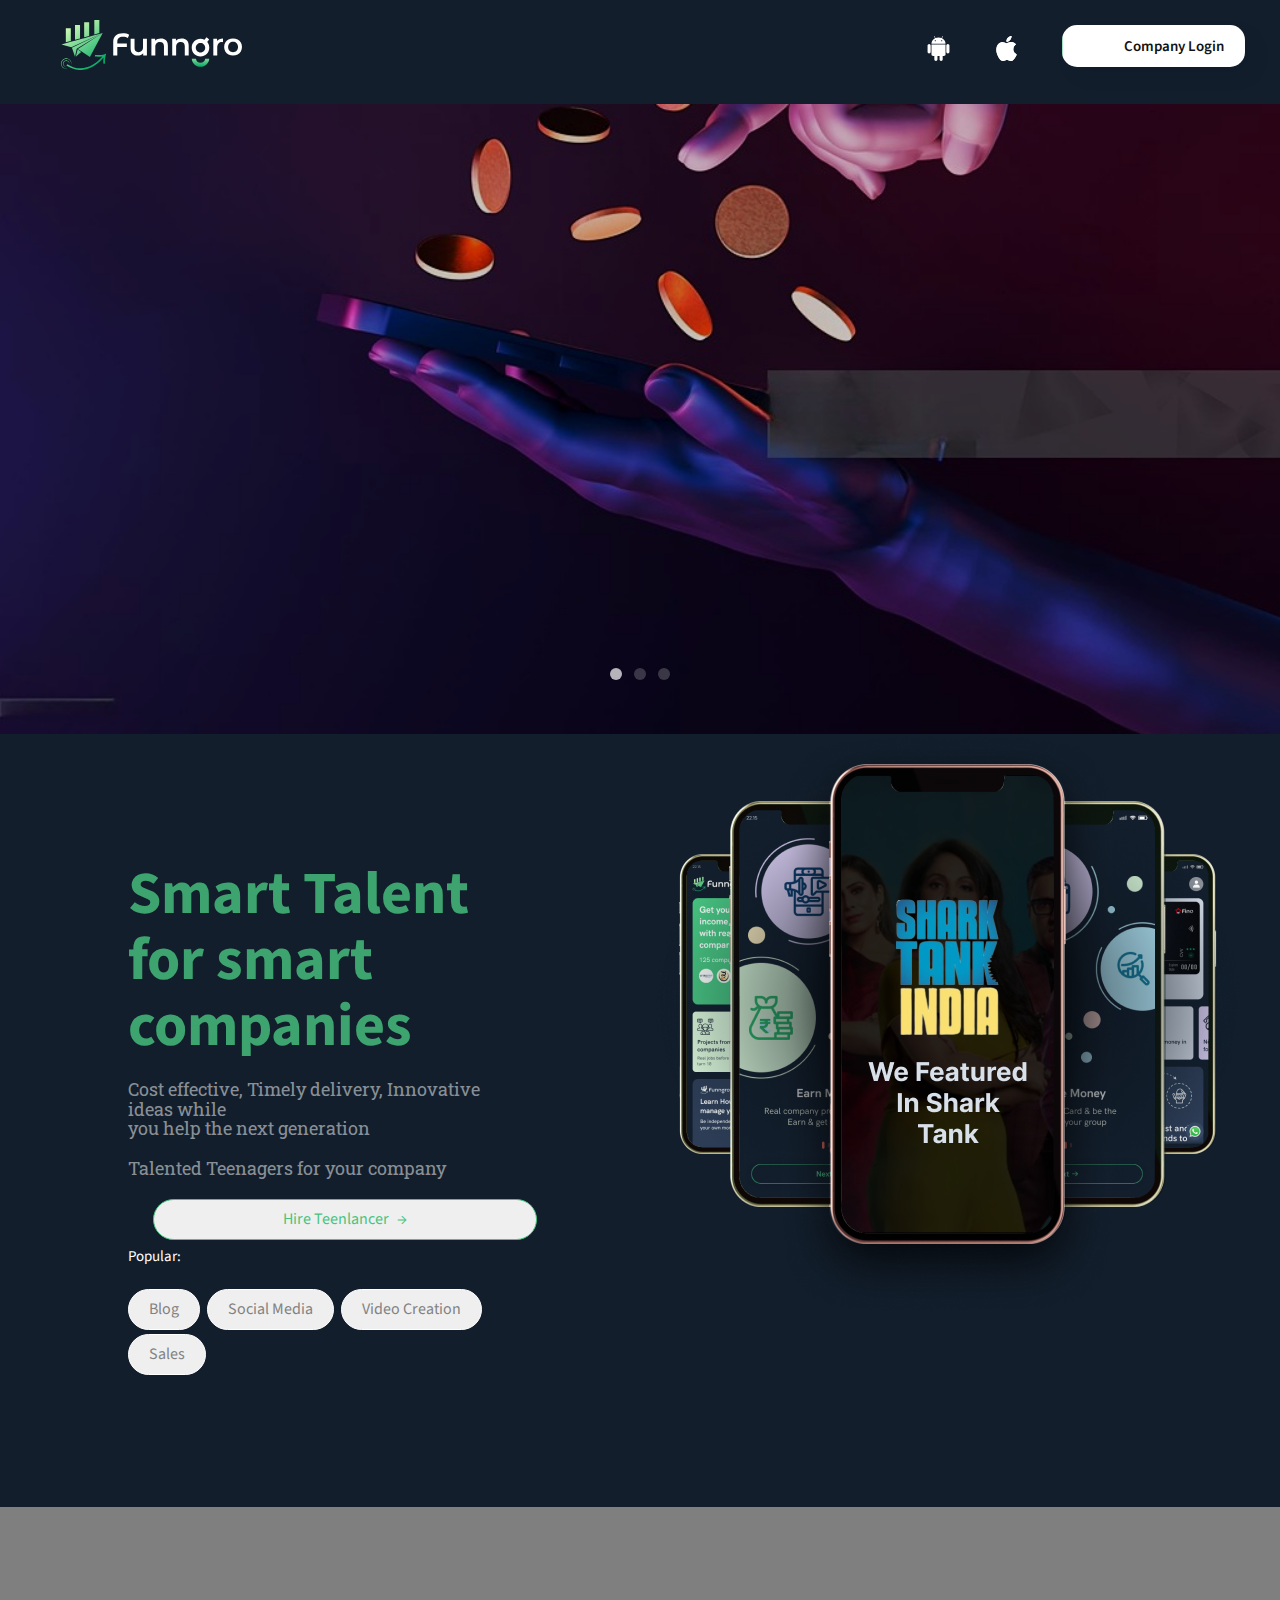
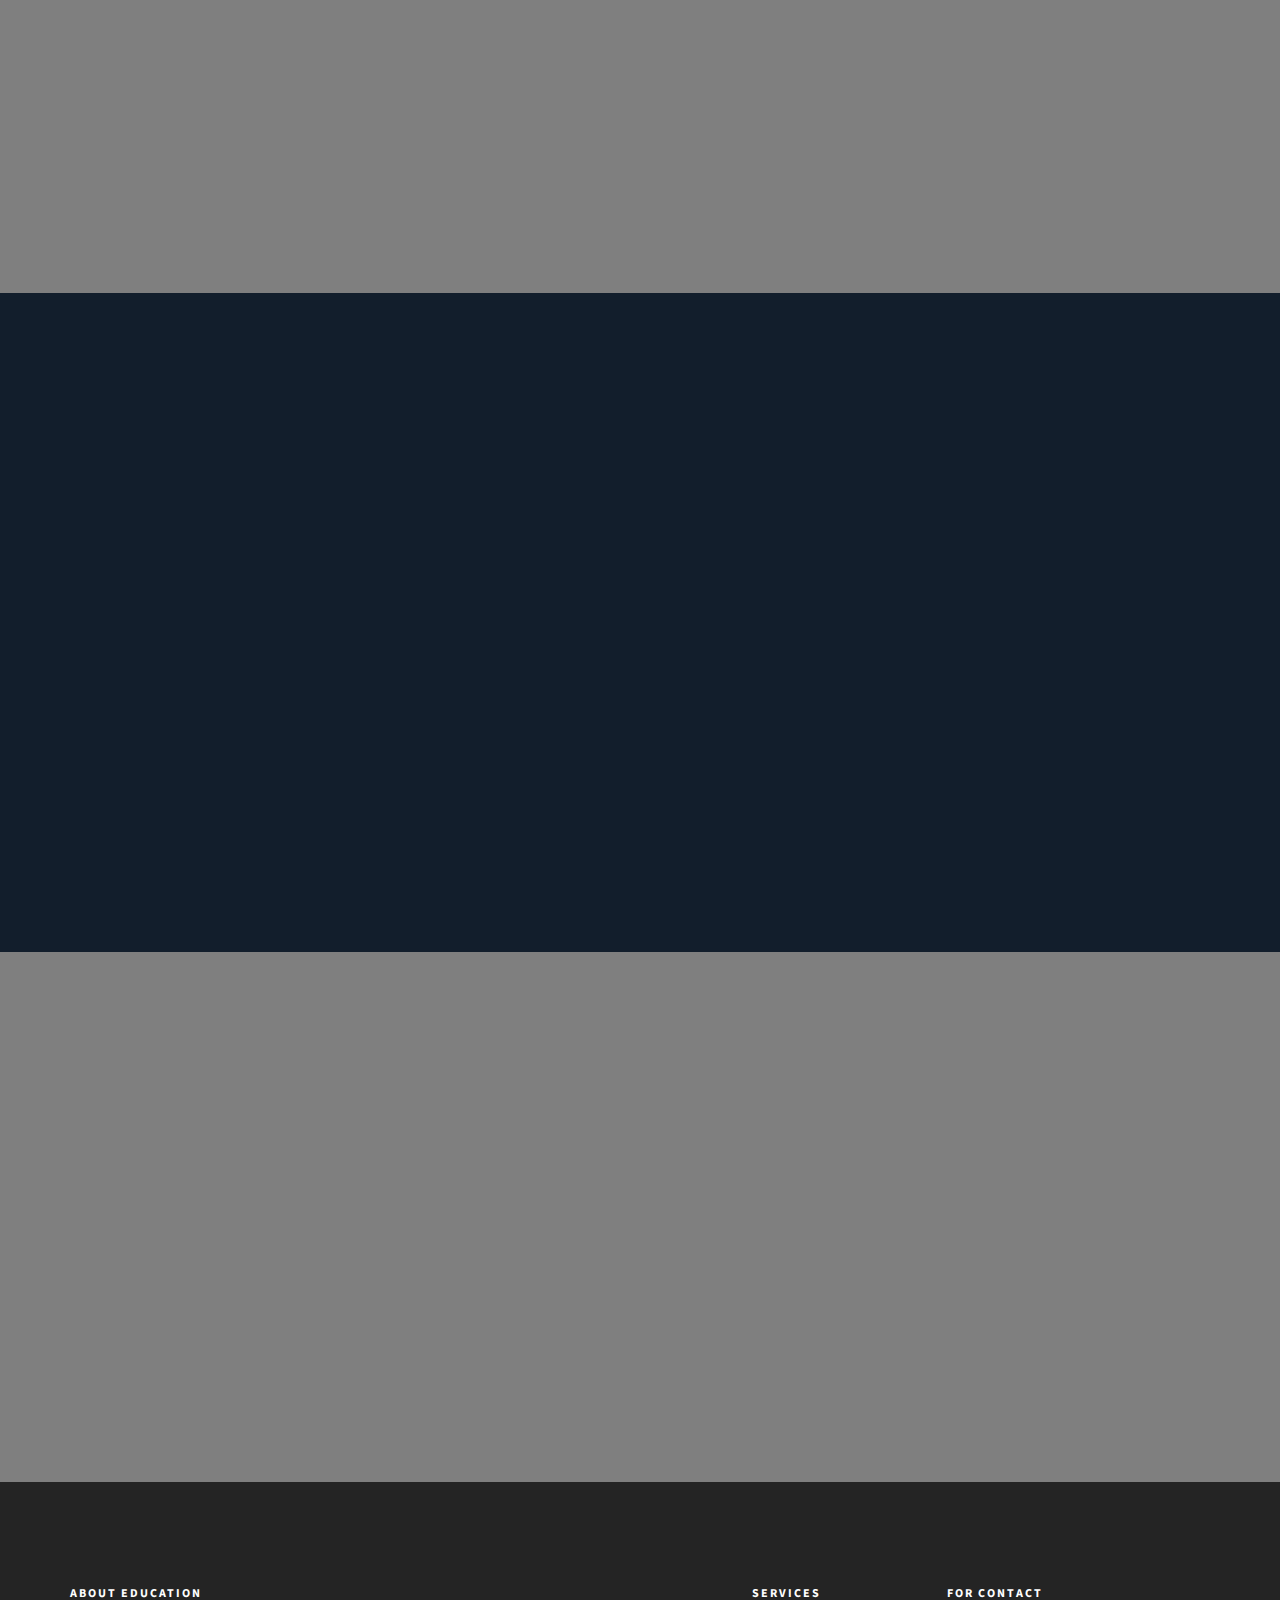
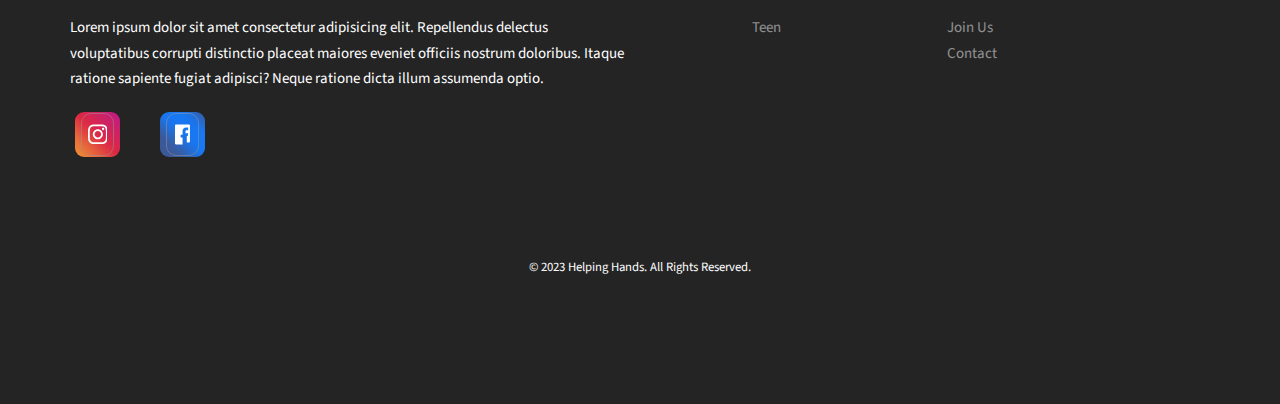
==== index.html @ c8dc518c "Project" ====
<!DOCTYPE HTML>
<html>

<head>
    <meta charset="utf-8">
    <meta http-equiv="X-UA-Compatible" content="IE=edge">
    <title>Funngro Teenlancer | Funngro</title>
    <meta name="viewport" content="width=device-width, initial-scale=1">
    <meta name="description" content="" />
    <meta name="keywords" content="" />
    <meta name="author" content="Padam Singh" />

    <!-- Facebook and Twitter integration -->
    <meta property="og:title" content="" />
    <meta property="og:image" content="" />
    <meta property="og:url" content="" />
    <meta property="og:site_name" content="" />
    <meta property="og:description" content="" />
    <meta name="twitter:title" content="" />
    <meta name="twitter:image" content="" />
    <meta name="twitter:url" content="" />
    <meta name="twitter:card" content="" />

    <link href="https://fonts.googleapis.com/css?family=Source+Sans+Pro:300,400,600,700" rel="stylesheet">
    <link href="https://fonts.googleapis.com/css?family=Roboto+Slab:300,400" rel="stylesheet">

    <!-- Animate.css -->
    <link rel="stylesheet" href="static/css/animate.css">
    <!-- Icomoon Icon Fonts-->
    <link rel="stylesheet" href="static/css/icomoon.css">
    <!-- Bootstrap  -->
    <link rel="stylesheet" href="static/css/bootstrap.css">

    <!-- Magnific Popup -->
    <link rel="stylesheet" href="static/css/magnific-popup.css">

    <!-- Owl Carousel  -->
    <link rel="stylesheet" href="static/css/owl.carousel.min.css">
    <link rel="stylesheet" href="static/css/owl.theme.default.min.css">

    <!-- Flexslider  -->
    <link rel="stylesheet" href="static/css/flexslider.css">

    <!-- Pricing -->
    <link rel="stylesheet" href="static/css/pricing.css">

    <!-- Theme style  -->
    <link rel="stylesheet" href="static/css/style.css">

    <!-- Modernizr JS -->
    <script src="static/js/modernizr-2.6.2.min.js"></script>
    <!-- FOR IE9 below -->
    <!--[if lt IE 9]>
	<script src="static/js/respond.min.js"></script>
	<![endif]-->
    <style>

    </style>

</head>

<body>



    <div class="fh5co-loader"></div>

    <div id="page">
        <nav class="fh5co-nav fixed-top" role="navigation">
            <div class="top-menu">
                <div class="container-fluid">
                    <div class="row">
                        <div class="col-xs-2">
                            <div id="fh5co-logo" style="padding: 20px;">
                                <a href="/">
                                    <svg width="182" height="50" viewBox="0 0 182 50" fill="none"
                                        xmlns="http://www.w3.org/2000/svg">
                                        <path fill-rule="evenodd" clip-rule="evenodd"
                                            d="M39.3417 0H34.3313V14.4308L39.3417 13.0416V0ZM29.1843 2.33008V15.8561L28.9561 15.9201L24.1738 17.2544V2.33008H29.1843ZM20.0397 5.05371H15.0293V19.7952L20.0397 18.3969V5.05371ZM10.8217 8.32568V20.9561L10.5935 21.02L5.82033 22.3544V8.32568H10.8217ZM35.9105 16.0672L39.3421 14.5136L42.7094 12.9875L42.7086 12.988L39.3423 14.5958L36.2484 16.0672L11.9445 27.6283L15.011 36.6487L16.6994 28.6519L37.6083 16.0672L39.3423 15.0162L42.7045 12.9906L39.342 15.1533L37.9274 16.0672L17.9677 28.9078L29.9051 36.9137L42.7095 12.9876L42.7095 12.9875L42.7097 12.9873L39.3421 13.9286L34.3316 15.3178L29.1842 16.7435L24.1738 18.1418L20.0395 19.2842L15.029 20.6825L10.8217 21.8432L5.81122 23.2415L1.5035 24.4387L11.3328 27.1805L35.9105 16.0672ZM21.1438 32.015L15.7866 36.8223L17.7122 29.3281L21.1438 32.015ZM44.644 34.1532L46.159 33.5957L45.7483 35.1494C45.7301 35.2042 44.3976 40.249 45.1642 43.4843L43.5306 43.8682C43.0651 41.885 43.2568 39.4265 43.5489 37.553C41.8878 39.5727 38.5566 43.1644 33.9204 45.9885C29.9595 48.4103 25.8617 49.7447 21.7456 49.964C20.8238 50.0188 19.902 50.0097 18.9803 49.9457C14.7547 49.6624 10.5382 48.2001 6.40391 45.5863L7.29831 44.1698C15.8681 49.5893 24.5109 49.7355 32.9986 44.5902C37.4797 41.8758 40.747 38.3115 42.3168 36.4014C38.8943 36.8675 35.1159 36.5751 34.906 36.5568L35.0429 34.8843C35.1068 34.8935 41.3037 35.3778 44.644 34.1532ZM5.45529 48.5196C4.89857 48.4099 4.36923 48.2088 3.88553 47.9255C3.41095 47.6331 2.97288 47.2766 2.61694 46.8471C2.26101 46.4175 1.97808 45.9332 1.78643 45.4214C1.58564 44.9096 1.49438 44.3521 1.48525 43.8037C1.47612 43.2554 1.55826 42.707 1.73167 42.1861C1.90507 41.6652 2.16974 41.1808 2.50742 40.7421C2.8451 40.3126 3.2558 39.9379 3.72125 39.6363C4.17757 39.3347 4.69779 39.1336 5.22713 39.0056C5.76559 38.8777 6.32231 38.8503 6.8699 38.9143C7.14369 38.9417 7.41749 39.0056 7.68216 39.0788C7.94683 39.1519 8.2115 39.2524 8.45792 39.3712C9.45271 39.8556 10.2923 40.6964 10.7669 41.72C10.8856 41.9759 10.986 42.2409 11.0681 42.5151C11.1411 42.7893 11.1959 43.0726 11.2233 43.3559C11.2871 43.9225 11.2506 44.5075 11.1137 45.0741C11.2141 44.7999 11.278 44.5166 11.3236 44.2241C11.3693 43.9317 11.3875 43.6392 11.3784 43.3468C11.3693 42.7527 11.2415 42.1587 11.0225 41.6103C10.8034 41.0528 10.484 40.5319 10.0824 40.0841C9.68087 39.6363 9.19716 39.2524 8.6587 38.9691C7.59089 38.3933 6.30406 38.2197 5.10848 38.4664C3.90378 38.7223 2.8086 39.4169 2.0511 40.3765C1.67691 40.8609 1.38486 41.4184 1.1932 41.9942C1.10194 42.2866 1.02892 42.5882 0.983291 42.8898C0.937659 43.1914 0.919406 43.5021 0.937659 43.8037C0.965038 44.4161 1.08368 45.0284 1.32097 45.595C1.54914 46.1616 1.87769 46.6826 2.28839 47.1395C2.69908 47.5874 3.18279 47.9712 3.71212 48.2545C4.24146 48.5378 4.82556 48.7206 5.41878 48.8029C6.60523 48.9674 7.82819 48.6932 8.80472 48.0443C7.75517 48.5744 6.5596 48.748 5.45529 48.5196ZM4.44224 41.5926C4.24145 41.7662 4.05892 41.9764 3.9129 42.2049C3.75775 42.4334 3.65736 42.6893 3.55696 42.9817C3.47482 43.2468 3.44745 43.521 3.43832 43.7951C3.44745 44.0693 3.47482 44.3435 3.55696 44.6085C3.6391 44.8736 3.75775 45.1294 3.90377 45.3671C4.05892 45.5956 4.25058 45.8149 4.46049 46.0068C4.6704 46.1987 4.91681 46.3541 5.18148 46.4821L5.38227 46.5643L5.43703 46.5826L5.49179 46.6009L5.6013 46.6374C5.69865 46.674 5.79599 46.6943 5.89333 46.7146C5.94202 46.7247 5.9907 46.7349 6.03938 46.7471C5.7382 46.7471 5.43703 46.7105 5.13585 46.6283C4.8438 46.5369 4.56088 46.3998 4.29621 46.2262C4.03154 46.0434 3.80338 45.824 3.6026 45.5773C3.41094 45.3305 3.25579 45.0472 3.13714 44.7456C3.0185 44.444 2.95461 44.1241 2.93636 43.7951C2.91811 43.4753 2.95461 43.1462 3.02763 42.8264C3.11889 42.5065 3.23753 42.2049 3.41094 41.9216C3.58434 41.6474 3.79425 41.3915 4.04067 41.1722C4.29621 40.9528 4.57001 40.7792 4.87118 40.6421C5.17236 40.5142 5.49179 40.4319 5.82034 40.3862C6.14889 40.3496 6.47745 40.3679 6.79688 40.4228C7.11631 40.4867 7.42661 40.5873 7.70953 40.7426C7.99245 40.898 8.25712 41.0899 8.47616 41.3184C8.6952 41.5469 8.87773 41.8028 9.02375 42.0861C9.16065 42.3694 9.25191 42.671 9.30667 42.9726C9.35231 43.2833 9.34318 43.5849 9.29755 43.8865C9.29579 43.8567 9.29438 43.8271 9.29297 43.7979C9.28707 43.6749 9.2814 43.5568 9.25192 43.4387L9.23366 43.329L9.22453 43.2742L9.20628 43.2194L9.15152 43.0092C9.06026 42.735 8.93249 42.4699 8.77734 42.2323C8.61306 41.9947 8.4214 41.7754 8.21149 41.5926C8.00158 41.4098 7.76429 41.2636 7.50875 41.1448L7.31709 41.0716L7.27146 41.0534L7.22583 41.0351L7.12543 41.0077L7.02504 40.9803C7.00679 40.9757 6.99082 40.9734 6.97485 40.9711C6.95887 40.9688 6.9429 40.9665 6.92465 40.962C6.89272 40.9574 6.8585 40.9506 6.82429 40.9437C6.79005 40.9368 6.75582 40.93 6.72387 40.9254C6.45007 40.8889 6.17628 40.8889 5.90248 40.9254C5.63781 40.9711 5.37314 41.0442 5.12673 41.1539C4.88031 41.2636 4.65215 41.4189 4.44224 41.5926Z"
                                            fill="url(#paint0_linear_5702_222)" />
                                        <path
                                            d="M58.7411 17.9759C57.7801 18.8076 57.3056 20.0432 57.3056 21.6709V23.5481H66.8563V26.9935H57.3056V35.4051H53.2361V21.6709C53.2361 19.0215 54.0903 16.9304 55.7869 15.4216C57.4835 13.9127 59.8327 13.1523 62.8106 13.1523C64.0682 13.1523 65.2309 13.283 66.3106 13.5563C67.3902 13.8295 68.3394 14.2216 69.158 14.7444L67.8767 18.071C66.5835 17.1681 64.958 16.7285 63.0004 16.7285C61.1259 16.7285 59.7021 17.1443 58.7411 17.9759Z"
                                            fill="white" />
                                        <path
                                            d="M86.9067 18.6644V35.4044H83.1931V33.2659C82.5643 34.0144 81.7813 34.5965 80.844 35.0005C79.9067 35.4044 78.8982 35.6064 77.8067 35.6064C75.5762 35.6064 73.8203 34.9886 72.539 33.7411C71.2576 32.4936 70.6169 30.6521 70.6169 28.2047V18.6406H74.5322V27.67C74.5322 29.1789 74.8762 30.2957 75.5525 31.0442C76.2288 31.7808 77.2016 32.161 78.4474 32.161C79.8474 32.161 80.9508 31.7333 81.7813 30.866C82.5999 29.9987 83.0152 28.7512 83.0152 27.1235V18.6644H86.9067Z"
                                            fill="white" />
                                        <path
                                            d="M105.972 20.328C107.242 21.5636 107.882 23.3933 107.882 25.8169V35.4048H103.967V26.3159C103.967 24.8546 103.623 23.7497 102.935 23.0131C102.247 22.2765 101.262 21.8963 99.9925 21.8963C98.5569 21.8963 97.4179 22.3359 96.5756 23.1913C95.7451 24.0586 95.3179 25.3061 95.3179 26.9337V35.4048H91.4027V18.6647H95.1281V20.827C95.7688 20.0548 96.5874 19.4726 97.5722 19.0686C98.5569 18.6766 99.6603 18.4746 100.894 18.4746C103.006 18.4746 104.703 19.0924 105.972 20.328Z"
                                            fill="white" />
                                        <path
                                            d="M126.783 20.328C128.052 21.5636 128.693 23.3933 128.693 25.8169V35.4048H124.778V26.3159C124.778 24.8546 124.434 23.7497 123.746 23.0131C123.057 22.2765 122.073 21.8963 120.803 21.8963C119.368 21.8963 118.229 22.3359 117.386 23.1913C116.556 24.0586 116.129 25.3061 116.129 26.9337V35.4048H112.214V18.6647H115.939V20.827C116.58 20.0548 117.398 19.4726 118.383 19.0686C119.368 18.6766 120.471 18.4746 121.705 18.4746C123.817 18.4746 125.513 19.0924 126.783 20.328Z"
                                            fill="white" />
                                        <path
                                            d="M162.993 18.4746V22.2052C162.66 22.1458 162.352 22.1101 162.091 22.1101C160.572 22.1101 159.374 22.5497 158.52 23.4408C157.665 24.3318 157.238 25.6031 157.238 27.2783V35.4048H153.323V18.6647H157.049V21.1122C158.176 19.3538 160.157 18.4746 162.993 18.4746Z"
                                            fill="white" />
                                        <path
                                            d="M168.473 34.5254C167.121 33.7888 166.053 32.7789 165.293 31.4721C164.534 30.1652 164.154 28.6919 164.154 27.0405C164.154 25.3891 164.534 23.9159 165.293 22.6209C166.053 21.3258 167.109 20.316 168.473 19.5794C169.826 18.8428 171.356 18.4863 173.041 18.4863C174.749 18.4863 176.28 18.8546 177.644 19.5794C178.997 20.316 180.065 21.3258 180.824 22.6209C181.583 23.9159 181.963 25.3891 181.963 27.0405C181.963 28.6919 181.583 30.1652 180.824 31.4721C180.065 32.7789 179.009 33.8007 177.644 34.5254C176.292 35.262 174.749 35.6185 173.041 35.6185C171.356 35.6185 169.826 35.2501 168.473 34.5254ZM176.612 30.8305C177.549 29.8681 178.024 28.6088 178.024 27.0405C178.024 25.4722 177.549 24.2129 176.612 23.2505C175.675 22.2882 174.488 21.813 173.041 21.813C171.593 21.813 170.419 22.2882 169.493 23.2505C168.568 24.2129 168.105 25.4722 168.105 27.0405C168.105 28.6088 168.568 29.8681 169.493 30.8305C170.419 31.7928 171.605 32.2681 173.041 32.2681C174.476 32.2681 175.675 31.7928 176.612 30.8305Z"
                                            fill="white" />
                                        <path
                                            d="M140.497 46.787C135.87 46.787 132.074 43.2346 131.741 38.6367H135.823C136.143 40.9416 138.148 42.7237 140.509 42.7237C142.894 42.7237 144.875 40.9772 145.196 38.6367H149.265C148.921 43.2227 145.124 46.787 140.497 46.787Z"
                                            fill="url(#paint1_linear_5702_222)" />
                                        <path
                                            d="M140.498 36.4388C135.657 36.4388 131.718 32.4944 131.718 27.647C131.718 22.7996 135.657 18.8552 140.498 18.8552C141.803 18.8552 143.084 19.1522 144.282 19.7225L144.448 19.8057L146.572 17.2988L149.182 19.5205L147.154 21.9205L147.284 22.0749C148.565 23.6432 149.277 25.6273 149.277 27.647C149.277 32.4944 145.338 36.4388 140.498 36.4388ZM140.498 22.9185C137.887 22.9185 135.776 25.0451 135.776 27.647C135.776 30.2608 137.899 32.3875 140.498 32.3875C143.108 32.3875 145.22 30.2608 145.22 27.647C145.22 25.0332 143.108 22.9185 140.498 22.9185Z"
                                            fill="white" />
                                        <defs>
                                            <linearGradient id="paint0_linear_5702_222" x1="-12.557" y1="17.2013"
                                                x2="16.8859" y2="58.5631" gradientUnits="userSpaceOnUse">
                                                <stop stop-color="#DEFEBB" />
                                                <stop offset="1" stop-color="#07AB67" />
                                            </linearGradient>
                                            <linearGradient id="paint1_linear_5702_222" x1="140.731" y1="30.0836"
                                                x2="140.284" y2="46.6257" gradientUnits="userSpaceOnUse">
                                                <stop offset="0.1286" stop-color="#DEFEBB" />
                                                <stop offset="1" stop-color="#07AB67" />
                                            </linearGradient>
                                        </defs>
                                    </svg>
                                </a>
                            </div>

                        </div>
                        <div class="col-xs-10 text-right menu-1" style="padding: 20px;">
                            <ul>


                                <!-- <li><a href="/" style="padding-left: 25px; ">Teen</a></li>
                                <li><a href="Service" style="padding-left: 25px;">Company</a></li>
                                <li><a href="Parent" style="padding-left: 25px;">Parent</a></li> -->



                                <li><a href="https://play.google.com/store/apps/details?id=com.wishbanc.funngro"
                                        style="padding-left: 25px;">
                                        <svg xmlns="http://www.w3.org/2000/svg" width="25" height="25"
                                            fill="currentColor" class="bi bi-android2" viewBox="0 0 16 16">
                                            <path
                                                d="m10.213 1.471.691-1.26q.069-.124-.048-.192-.128-.057-.195.058l-.7 1.27A4.8 4.8 0 0 0 8.005.941q-1.032 0-1.956.404l-.7-1.27Q5.281-.037 5.154.02q-.117.069-.049.193l.691 1.259a4.25 4.25 0 0 0-1.673 1.476A3.7 3.7 0 0 0 3.5 5.02h9q0-1.125-.623-2.072a4.27 4.27 0 0 0-1.664-1.476ZM6.22 3.303a.37.37 0 0 1-.267.11.35.35 0 0 1-.263-.11.37.37 0 0 1-.107-.264.37.37 0 0 1 .107-.265.35.35 0 0 1 .263-.11q.155 0 .267.11a.36.36 0 0 1 .112.265.36.36 0 0 1-.112.264m4.101 0a.35.35 0 0 1-.262.11.37.37 0 0 1-.268-.11.36.36 0 0 1-.112-.264q0-.154.112-.265a.37.37 0 0 1 .268-.11q.155 0 .262.11a.37.37 0 0 1 .107.265q0 .153-.107.264M3.5 11.77q0 .441.311.75.311.306.76.307h.758l.01 2.182q0 .414.292.703a.96.96 0 0 0 .7.288.97.97 0 0 0 .71-.288.95.95 0 0 0 .292-.703v-2.182h1.343v2.182q0 .414.292.703a.97.97 0 0 0 .71.288.97.97 0 0 0 .71-.288.95.95 0 0 0 .292-.703v-2.182h.76q.436 0 .749-.308.31-.307.311-.75V5.365h-9zm10.495-6.587a.98.98 0 0 0-.702.278.9.9 0 0 0-.293.685v4.063q0 .406.293.69a.97.97 0 0 0 .702.284q.42 0 .712-.284a.92.92 0 0 0 .293-.69V6.146a.9.9 0 0 0-.293-.685 1 1 0 0 0-.712-.278m-12.702.283a1 1 0 0 1 .712-.283q.41 0 .702.283a.9.9 0 0 1 .293.68v4.063a.93.93 0 0 1-.288.69.97.97 0 0 1-.707.284 1 1 0 0 1-.712-.284.92.92 0 0 1-.293-.69V6.146q0-.396.293-.68" />
                                        </svg>
                                    </a></li>
                                <li><a href="https://apps.apple.com/in/app/funngro/id1579361075"
                                        style="padding-left: 25px;">
                                        <svg xmlns="http://www.w3.org/2000/svg" width="25" height="25"
                                            fill="currentColor" class="bi bi-apple" viewBox="0 0 16 16">
                                            <path
                                                d="M11.182.008C11.148-.03 9.923.023 8.857 1.18c-1.066 1.156-.902 2.482-.878 2.516s1.52.087 2.475-1.258.762-2.391.728-2.43m3.314 11.733c-.048-.096-2.325-1.234-2.113-3.422s1.675-2.789 1.698-2.854-.597-.79-1.254-1.157a3.7 3.7 0 0 0-1.563-.434c-.108-.003-.483-.095-1.254.116-.508.139-1.653.589-1.968.607-.316.018-1.256-.522-2.267-.665-.647-.125-1.333.131-1.824.328-.49.196-1.422.754-2.074 2.237-.652 1.482-.311 3.83-.067 4.56s.625 1.924 1.273 2.796c.576.984 1.34 1.667 1.659 1.899s1.219.386 1.843.067c.502-.308 1.408-.485 1.766-.472.357.013 1.061.154 1.782.539.571.197 1.111.115 1.652-.105.541-.221 1.324-1.059 2.238-2.758q.52-1.185.473-1.282" />
                                            <path
                                                d="M11.182.008C11.148-.03 9.923.023 8.857 1.18c-1.066 1.156-.902 2.482-.878 2.516s1.52.087 2.475-1.258.762-2.391.728-2.43m3.314 11.733c-.048-.096-2.325-1.234-2.113-3.422s1.675-2.789 1.698-2.854-.597-.79-1.254-1.157a3.7 3.7 0 0 0-1.563-.434c-.108-.003-.483-.095-1.254.116-.508.139-1.653.589-1.968.607-.316.018-1.256-.522-2.267-.665-.647-.125-1.333.131-1.824.328-.49.196-1.422.754-2.074 2.237-.652 1.482-.311 3.83-.067 4.56s.625 1.924 1.273 2.796c.576.984 1.34 1.667 1.659 1.899s1.219.386 1.843.067c.502-.308 1.408-.485 1.766-.472.357.013 1.061.154 1.782.539.571.197 1.111.115 1.652-.105.541-.221 1.324-1.059 2.238-2.758q.52-1.185.473-1.282" />
                                        </svg></a></li>
                                <li><a href="https://teenlancer.funngro.com/login/?returnUrl=%2Fpages%2Flogin%2F"
                                        style="padding-left: 25px;">
                                        <button class="button-funngro" style="--clr: #47c480;">
                                            <span class="button-funngro-decor"></span>
                                            <div class="button-funngro-content">
                                                <div class="button-funngro__icon">
                                                    <svg viewBox="0 0 50 50" fill="none"
                                                        xmlns="http://www.w3.org/2000/svg" width="30">
                                                        <circle opacity="0.5" cx="25" cy="25" r="23"
                                                            fill="url(#icon-payments-cat_svg__paint0_linear_1141_21101)">
                                                        </circle>
                                                        <mask id="icon-payments-cat_svg__a" fill="#fff">
                                                            <path fill-rule="evenodd" clip-rule="evenodd"
                                                                d="M34.42 15.93c.382-1.145-.706-2.234-1.851-1.852l-18.568 6.189c-1.186.395-1.362 2-.29 2.644l5.12 3.072a1.464 1.464 0 001.733-.167l5.394-4.854a1.464 1.464 0 011.958 2.177l-5.154 4.638a1.464 1.464 0 00-.276 1.841l3.101 5.17c.644 1.072 2.25.896 2.645-.29L34.42 15.93z">
                                                            </path>
                                                        </mask>
                                                        <path fill-rule="evenodd" clip-rule="evenodd"
                                                            d="M34.42 15.93c.382-1.145-.706-2.234-1.851-1.852l-18.568 6.189c-1.186.395-1.362 2-.29 2.644l5.12 3.072a1.464 1.464 0 001.733-.167l5.394-4.854a1.464 1.464 0 011.958 2.177l-5.154 4.638a1.464 1.464 0 00-.276 1.841l3.101 5.17c.644 1.072 2.25.896 2.645-.29L34.42 15.93z"
                                                            fill="#fff"></path>
                                                        <path
                                                            d="M25.958 20.962l-1.47-1.632 1.47 1.632zm2.067.109l-1.632 1.469 1.632-1.469zm-.109 2.068l-1.469-1.633 1.47 1.633zm-5.154 4.638l-1.469-1.632 1.469 1.632zm-.276 1.841l-1.883 1.13 1.883-1.13zM34.42 15.93l-2.084-.695 2.084.695zm-19.725 6.42l18.568-6.189-1.39-4.167-18.567 6.19 1.389 4.166zm5.265 1.75l-5.12-3.072-2.26 3.766 5.12 3.072 2.26-3.766zm2.072 3.348l5.394-4.854-2.938-3.264-5.394 4.854 2.938 3.264zm5.394-4.854a.732.732 0 01-1.034-.054l3.265-2.938a3.66 3.66 0 00-5.17-.272l2.939 3.265zm-1.034-.054a.732.732 0 01.054-1.034l2.938 3.265a3.66 3.66 0 00.273-5.169l-3.265 2.938zm.054-1.034l-5.154 4.639 2.938 3.264 5.154-4.638-2.938-3.265zm1.023 12.152l-3.101-5.17-3.766 2.26 3.101 5.17 3.766-2.26zm4.867-18.423l-6.189 18.568 4.167 1.389 6.19-18.568-4.168-1.389zm-8.633 20.682c1.61 2.682 5.622 2.241 6.611-.725l-4.167-1.39a.732.732 0 011.322-.144l-3.766 2.26zm-6.003-8.05a3.66 3.66 0 004.332-.419l-2.938-3.264a.732.732 0 01.866-.084l-2.26 3.766zm3.592-1.722a3.66 3.66 0 00-.69 4.603l3.766-2.26c.18.301.122.687-.138.921l-2.938-3.264zm11.97-9.984a.732.732 0 01-.925-.926l4.166 1.389c.954-2.861-1.768-5.583-4.63-4.63l1.39 4.167zm-19.956 2.022c-2.967.99-3.407 5.003-.726 6.611l2.26-3.766a.732.732 0 01-.145 1.322l-1.39-4.167z"
                                                            fill="#fff" mask="url(#icon-payments-cat_svg__a)"></path>
                                                        <defs>
                                                            <linearGradient
                                                                id="icon-payments-cat_svg__paint0_linear_1141_21101"
                                                                x1="25" y1="2" x2="25" y2="48"
                                                                gradientUnits="userSpaceOnUse">
                                                                <stop stop-color="#fff" stop-opacity="0.71"></stop>
                                                                <stop offset="1" stop-color="#fff" stop-opacity="0">
                                                                </stop>
                                                            </linearGradient>
                                                        </defs>
                                                    </svg>
                                                </div>
                                                <span class="button-funngro__text">Company Login</span>
                                            </div>
                                        </button></a></li>



                            </ul>
                        </div>
                    </div>

                </div>
            </div>
        </nav>

        <aside id="fh5co-hero">
            <div class="flexslider">
                <ul class="slides">
                    <li style="background-image: url(static/image/silde1.jpg); background-size: cover;"
                        class="img-fluid">
                        <div class="overlay-gradient"></div>
                        <div class="container">
                            <div class="row">
                                <div class="col-md-8 col-md-offset-2 text-center slider-text">
                                    <div class="slider-text-inner ">
                                        <h1>Embark on your journey to financial independence - Earn your first income
                                            today.
                                        </h1>
                                        <h2>Brought to you by <a href="" target="_blank">Funngro</a></h2>
                                        <a href="https://teenlancer.funngro.com/login/?returnUrl=%2Fpages%2Flogin%2F">
                                            <button class="learn-more button-bt">
                                                <span class="circle" aria-hidden="true">
                                                    <span class="icon arrow"></span>
                                                </span>
                                                <span class="button-text"
                                                    style="padding-left: 2px; padding-top: 5px; font-size: small;">Join
                                                    Us</span>
                                            </button>

                                        </a>
                                    </div>



                                </div>
                            </div>
                        </div>
                    </li>
                    <li style="background-image: url(static/image/slide2.jpg); background-size: cover;"
                        class="img-fluid">
                        <div class="overlay-gradient"></div>
                        <div class="container">
                            <div class="row">
                                <div class="col-md-8 col-md-offset-2 text-center slider-text">
                                    <div class="slider-text-inner ">
                                        <h1>Unlock Your Potential, Earn Your First Income.</h1>
                                        <h2>Brought to you by <a href="" target="_blank">Funngro</a></h2>
                                        <a href="https://teenlancer.funngro.com/login/?returnUrl=%2Fpages%2Flogin%2F">
                                            <button class="learn-more button-bt">
                                                <span class="circle" aria-hidden="true">
                                                    <span class="icon arrow"></span>
                                                </span>
                                                <span class="button-text"
                                                    style="padding-left: 2px; padding-top: 5px; font-size: small;">Join
                                                    Us</span>
                                            </button>

                                        </a>
                                    </div>
                                </div>
                            </div>
                        </div>
                    </li>
                    <li style="background-image: url(static/image/slide3.jpg); background-size: cover;"
                        class="img-fluid">
                        <div class="overlay-gradient"></div>
                        <div class="container">
                            <div class="row">
                                <div class="col-md-8 col-md-offset-2 text-center slider-text">
                                    <div class="slider-text-inner ">
                                        <h1>Make Your Passion Profitable: Earn Your First Income Today!</h1>
                                        <h2>Brought to you by <a href="" target="_blank">Funngro</a></h2>
                                        <a href="https://teenlancer.funngro.com/login/?returnUrl=%2Fpages%2Flogin%2F">
                                            <button class="learn-more button-bt">
                                                <span class="circle" aria-hidden="true">
                                                    <span class="icon arrow"></span>
                                                </span>
                                                <span class="button-text"
                                                    style="padding-left: 2px; padding-top: 5px; font-size: small;">join
                                                    Us</span>
                                            </button>
                                        </a>
                                    </div>
                                </div>
                            </div>
                        </div>
                    </li>
                </ul>
            </div>
        </aside>


        <div class="container-fluid">
            <div id="text-1" class="row " style="background-color:#121e2c;">
                <div id="text-content" class="col-6 col-sm-6 order-last order-sm-first" style="padding: 10%;">
                    <p id="main-text" style="font-size: 6rem; font-weight: 700; line-height: 1.1; color: #47c47fcf;">
                        Earn your<br>first income</p>
                    <h4 id="sub-text1" style="color: rgba(255, 255, 255, 0.523);">Real companies, real projects, real
                        earnings and real money</h4>
                    <h4 id="sub-text2" style="color: rgba(255, 255, 255, 0.523); display: none;">Smart opportunities for
                        the smart generation</h4>
                    <div>
                        <div>
                            <h4 style="color: white;">Download App</h4>
                        </div>
                        <div style="margin: auto;">
                            <a style="padding: 10px;"
                                href="https://play.google.com/store/apps/details?id=com.wishbanc.funngro"
                                target="_blank" rel="noopener noreferrer"><img class="img-fluid" src="image/3.png"
                                    alt="" srcset="" style="width: 150px;"></a>
                            <a style="padding: 10px;" href="https://apps.apple.com/in/app/funngro/id1579361075"
                                target="_blank" rel="noopener noreferrer"><img class="img-fluid" src="image/2.png"
                                    alt="" srcset="" style="width: 150px;"></a>
                        </div>
                    </div>
                </div>
                <div class="col-6 col-sm-6 order-first">
                    <img src="image/1.png" alt="" class="img-fluid">
                </div>
            </div>

            <div id="text-2" class="row " style="background-color:#121e2c;">
                <div id="text-content" class="col-6 col-sm-6 order-last order-sm-first" style="padding: 10%;">
                    <p id="main-text" style="font-size: 6rem; font-weight: 700; line-height: 1.1; color: #47c47fcf;">
                        Smart Talent<br>for smart<br>companies</p>
                    <h4 id="sub-text1" style="color: rgba(255, 255, 255, 0.523);">Cost effective, Timely delivery,
                        Innovative ideas while<br>you help the next generation</h4>
                    <h4 id="sub-text1" style="color: rgba(255, 255, 255, 0.523);">Talented Teenagers for your company
                    </h4>

                    <div>
                        <div>
                            <a href="https://teenlancer.funngro.com/login/?returnUrl=%2Fpages%2Flogin%2F"
                                style="padding-left: 25px; text-decoration: none;">
                                <div style="display: inline-block; width: 100%;">
                                    <button type="button" class="btn"
                                        style="color: #47c480; border-color: #47c480;; width: 100%; text-align: center;">
                                        Hire Teenlancer <span style="margin-left: 5px;">&rarr;</span>
                                    </button>
                                </div>



                            </a>
                        </div>
                        <div style="margin: auto;">
                            <p style="color: white;">Popular:</p>
                            <button type="button" class="btn btn-outline-light"
                                style="border-color: white;">Blog</button>
                            <button type="submit" class="btn btn-outline-light" style="border-color: white;">Social
                                Media</button>
                            <button type="submit" class="btn btn-outline-light" style="border-color: white;">Video
                                Creation</button>
                            <button type="submit" class="btn btn-outline-light"
                                style="border-color: white;">Sales</button>


                        </div>
                    </div>
                </div>
                <div class="col-6 col-sm-6 order-first">
                    <img src="image/1.png" alt="" class="img-fluid">
                </div>
            </div>

            <div id="text-3" class="row " style="background-color:#121e2c;">
                <div id="text-content" class="col-6 col-sm-6 order-last order-sm-first" style="padding: 10%;">
                    <p id="main-text" style="font-size: 6rem; font-weight: 700; line-height: 1.1; color: #47c47fcf;">
                        Experiential<br>Learning for<br>your Child</p>
                    <h4 id="sub-text1" style="color: rgba(255, 255, 255, 0.523);">Preparing them for professional world
                        by doing Real<br>work for Real companies and getting Real money</h4>
                    <div>
                        <div>
                            <h4 style="color: white;">Download App</h4>
                        </div>
                        <div style="margin: auto;">
                            <a style="padding: 10px;"
                                href="https://play.google.com/store/apps/details?id=com.wishbanc.funngro"
                                target="_blank" rel="noopener noreferrer"><img class="img-fluid" src="image/3.png"
                                    alt="" srcset="" style="width: 150px;"></a>
                            <a style="padding: 10px;" href="https://apps.apple.com/in/app/funngro/id1579361075"
                                target="_blank" rel="noopener noreferrer"><img class="img-fluid" src="image/2.png"
                                    alt="" srcset="" style="width: 150px;"></a>
                        </div>
                    </div>
                </div>
                <div class="col-6 col-sm-6 order-first">
                    <img src="image/1.png" alt="" class="img-fluid">
                </div>
            </div>
        </div>

        <div id="fh5co-counter" class="fh5co-counters" style="background-image: url(static/image/funngro.jpg);"
            data-stellar-background-ratio="0.5">
            <div class="overlay"></div>
            <div class="container">
                <div class="row animate-box">
                    <div class="col-md-8 col-md-offset-2 text-center fh5co-heading">
                        <h2 style="color: white;">FOLLOW US</h2>
                        <div style="display: flex; justify-content: center;">

                            <a href="https://www.facebook.com/funngro">
                                <div style="margin-left: 20px; margin-right: 20px">
                                    <!-- Button 1 -->
                                    <!-- ... (your code for button 1) ... -->
                                    <button class="Btn">
                                        <span class="svgContainer">
                                            <svg fill="white" class="svgIcon" viewBox="0 0 320 512" height="1.5em"
                                                xmlns="http://www.w3.org/2000/svg">
                                                <path
                                                    d="M300 32H20C8.954 32 0 40.954 0 52v416c0 11.046 8.954 20 20 20h152V332h-44v-64h44V180c0-43.882 35.118-80 79-80h48v64h-36c-13.255 0-24 10.745-24 24v44h60.474l-8 64H268v148h52c11.046 0 20-8.954 20-20V52c0-11.046-8.954-20-20-20z" />
                                            </svg>
                                        </span>
                                        <span class="BG-facebook"></span>
                                    </button>
                                </div>
                            </a>





                            <a href="https://www.instagram.com/funngro/">
                                <div style="margin-left: 20px; margin-right: 20px">
                                    <!-- Button 3 -->
                                    <!-- ... (your code for button 3) ... -->
                                    <button class="Btn">
                                        <span class="svgContainer">
                                            <svg fill="white" class="svgIcon" viewBox="0 0 448 512" height="1.5em"
                                                xmlns="http://www.w3.org/2000/svg">
                                                <path
                                                    d="M224.1 141c-63.6 0-114.9 51.3-114.9 114.9s51.3 114.9 114.9 114.9S339 319.5 339 255.9 287.7 141 224.1 141zm0 189.6c-41.1 0-74.7-33.5-74.7-74.7s33.5-74.7 74.7-74.7 74.7 33.5 74.7 74.7-33.6 74.7-74.7 74.7zm146.4-194.3c0 14.9-12 26.8-26.8 26.8-14.9 0-26.8-12-26.8-26.8s12-26.8 26.8-26.8 26.8 12 26.8 26.8zm76.1 27.2c-1.7-35.9-9.9-67.7-36.2-93.9-26.2-26.2-58-34.4-93.9-36.2-37-2.1-147.9-2.1-184.9 0-35.8 1.7-67.6 9.9-93.9 36.1s-34.4 58-36.2 93.9c-2.1 37-2.1 147.9 0 184.9 1.7 35.9 9.9 67.7 36.2 93.9s58 34.4 93.9 36.2c37 2.1 147.9 2.1 184.9 0 35.9-1.7 67.7-9.9 93.9-36.2 26.2-26.2 34.4-58 36.2-93.9 2.1-37 2.1-147.8 0-184.8zM398.8 388c-7.8 19.6-22.9 34.7-42.6 42.6-29.5 11.7-99.5 9-132.1 9s-102.7 2.6-132.1-9c-19.6-7.8-34.7-22.9-42.6-42.6-11.7-29.5-9-99.5-9-132.1s-2.6-102.7 9-132.1c7.8-19.6 22.9-34.7 42.6-42.6 29.5-11.7 99.5-9 132.1-9s102.7-2.6 132.1 9c19.6 7.8 34.7 22.9 42.6 42.6 11.7 29.5 9 99.5 9 132.1s2.7 102.7-9 132.1z">
                                                </path>
                                            </svg>
                                        </span>
                                        <span class="BG-instagram"></span>
                                    </button>
                                </div>
                            </a>


                            <a href="https://www.linkedin.com/company/funngro/">
                                <div style="margin-left: 20px; margin-right: 20px">
                                    <!-- Button 4 -->
                                    <!-- ... (your code for button 4) ... -->
                                    <button class="Btn">
                                        <span class="svgContainer">
                                            <svg fill="#0e76a8" class="svgIcon" viewBox="0 0 448 512" height="1.5em"
                                                xmlns="http://www.w3.org/2000/svg">
                                                <path
                                                    d="M416 32H31.9C14.3 32 0 46.5 0 64.3v383.4c0 17.7 14.3 32.3 31.9 32.3H416c17.6 0 32-14.5 32-32.3V64.3C448 46.6 433.6 32 416 32zM135 396H69V209h66v187zm-33-207c-22 0-40-18-40-40s18-40 40-40 40 18 40 40-18 40-40 40zm267 207h-66V293c0-24-9-45-28-45s-33 21-33 45v109h-66V209h66v29c9-18 32-37 63-37 69 0 82 45 82 103v139z" />
                                            </svg>
                                        </span>
                                        <span class="BG-linkdin"></span>
                                    </button>
                                </div>
                            </a>
                            <a href="https://twitter.com/funngro">
                                <div style="margin-left: 20px; margin-right: 20px">
                                    <!-- Button 5 -->
                                    <!-- ... (your code for button 5) ... -->
                                    <button class="Btn">
                                        <span class="svgContainer">
                                            <svg fill="#1DA1F2" class="svgIcon" viewBox="0 0 512 512" height="1.5em"
                                                xmlns="http://www.w3.org/2000/svg">
                                                <path
                                                    d="M437.4 152.3c.3 4.2.3 8.4.3 12.6 0 128.7-98 277-277 277-55 0-105.9-16-149.1-43.8 7.8.9 15.8 1.4 24 1.4 47 0 90.1-16 124.5-43-43.8-.9-80.7-29.6-93.4-69.3 6 .9 11.8 1.4 18.2 1.4 8.9 0 17.7-1.4 25.9-3.7-45.4-9.2-79.5-49.1-79.5-96.8v-1.3c13.3 7.4 28.6 11.8 44.8 12.3-26.5-17.7-43.8-47.6-43.8-81.7 0-18.5 4.7-35.6 13-50.4 47.5 58.3 118.2 96.8 197.8 100.9-1.6-7.8-2.3-15.8-2.3-23.8 0-57.3 46.4-103.8 103.8-103.8 29.6 0 56.5 12.3 75.3 32.2 23.4-4.7 45.4-13 65-24.7-7.8 24.7-24.7 45.4-46.1 58.8 21.2-2.3 41.2-8.9 59.6-18.5-14.1 20.5-31 38.2-50.4 52.6z" />
                                            </svg>
                                        </span>
                                        <span class="BG-twitter"></span>
                                    </button>
                                </div>
                            </a>
                        </div>
                    </div>
                </div>

            </div>
        </div>
    </div>

    <div id="fh5co-course-categories" style="background-color: #121e2c;">
        <div class="container">
            <div class="row animate-box">
                <div class="col-md-6 col-md-offset-3 text-center fh5co-heading">
                    <h2 style="color: white;">Why work in your Teens?</h2>
                    <p style="color:#47c480;">Warren Buffet, Bill Gates, Steve Jobs, all started working in their Teens,
                        do you need a better reason?</p>
                </div>
            </div>
            <div class="row">
                <div class="col-md-3 col-sm-6 text-center animate-box">
                    <div class="services">
                        <span class="icon">
                            <i><img src="image/income.png" alt="" srcset="" style="width: 50px;"></i>
                        </span>
                        <div class="desc">
                            <h3><a style="color: #f0c774; text-transform: uppercase; text-decoration: underline;">First
                                    income</a>
                            </h3>
                            <p>
                                Work with real companies and Earn money</p>
                        </div>
                    </div>
                </div>
                <div class="col-md-3 col-sm-6 text-center animate-box">
                    <div class="services">
                        <span class="icon">
                            <i><img src="image/satisfaction.png" alt="" srcset="" style="width: 50px;"></i>
                        </span>
                        <div class="desc">
                            <h3><a href="#"
                                    style="color: #b3d2d1; text-transform: uppercase; text-decoration: underline;">Passion</a>
                            </h3>
                            <p>Make your passion as your profession</p>

                        </div>
                    </div>
                </div>
                <div class="col-md-3 col-sm-6 text-center animate-box">
                    <div class="services">
                        <span class="icon">
                            <i><img src="image/learning.png" alt="" srcset="" style="width: 50px;"></i>
                        </span>
                        <div class="desc">
                            <h3><a
                                    style="color: #c0adcc; text-transform: uppercase; text-decoration: underline;">Learning</a>
                            </h3>
                            <p>Experiential Learning by working on real projects</p>

                        </div>
                    </div>
                </div>
                <div class="col-md-3 col-sm-6 text-center animate-box">
                    <div class="services">
                        <span class="icon">
                            <i><img src="image/quality-badge.png" alt="" srcset="" style="width: 50px;"></i>
                        </span>
                        <div class="desc">
                            <h3><a
                                    style="color: #debfae; text-transform: uppercase; text-decoration: underline;">Certification</a>
                            </h3>
                            <p>Build your profile by getting experience certificates</p>

                        </div>
                    </div>
                </div>

            </div>
        </div>
    </div>

    <div id="fh5co-counter" class="fh5co-counters" style="background-image: url(static/image/funngro.jpg);"
        data-stellar-background-ratio="0.5">
        <div class="overlay"></div>
        <div class="container">
            <div class="row animate-box">
                <div class="col-md-8 col-md-offset-2 text-center fh5co-heading">
                    <h2 style="color: white;">OUR IMPACT</h2>
                </div>
            </div>
            <div class="row">
                <div class="col-md-10 col-md-offset-1">
                    <div class="row">
                        <div class="col-md-3 col-sm-6 text-center animate-box">
                            <span class="icon"><i class="icon-world"></i></span>
                            <span class="fh5co-counter js-counter" data-from="0" data-to="2500" data-speed="5000"
                                data-refresh-interval="50"></span>
                            <span class="fh5co-counter-label">Companies</span>
                        </div>
                        <div class="col-md-3 col-sm-6 text-center animate-box">
                            <span class="icon"><i class="icon-study"></i></span>
                            <span class="fh5co-counter js-counter" data-from="0" data-to="12" data-speed="5000"
                                data-refresh-interval="50"></span>
                            <span class="fh5co-counter-label">Categories</span>
                        </div>
                        <div class="col-md-3 col-sm-6 text-center animate-box">
                            <span class="icon"><i class="icon-head"></i></span>
                            <span class="fh5co-counter js-counter" data-from="0" data-to="600000" data-speed="5000"
                                data-refresh-interval="50"></span>
                            <span class="fh5co-counter-label">Teenlancers</span>
                        </div>
                        <div class="col-md-3 col-sm-6 text-center animate-box">
                            <span class="icon"><i class="icon-bulb"></i></span>
                            <span class="fh5co-counter js-counter" data-from="0" data-to="10000" data-speed="5000"
                                data-refresh-interval="50"></span>
                            <span class="fh5co-counter-label">Live projects</span>
                        </div>
                    </div>
                </div>
            </div>
        </div>
    </div>




    <footer id="fh5co-footer" role="contentinfo" style="background-image: url(images/img_bg_4.jpg);">
        <div class="overlay"></div>
        <div class="container">
            <div class="row row-pb-md">
                <div class="col-md-6 fh5co-widget">
                    <h3>About Education</h3>
                    <p>Lorem ipsum dolor sit amet consectetur adipisicing elit. Repellendus delectus voluptatibus
                        corrupti distinctio placeat maiores eveniet officiis nostrum doloribus. Itaque ratione sapiente
                        fugiat adipisci? Neque ratione dicta illum assumenda optio.</p>
                    <h3></h3>
                    <div class="row" style="display:flex; margin-bottom:10px;">
                        <a href="">
                            <div style="margin-left: 20px; margin-right: 20px">
                                <!-- Button 3 -->
                                <!-- ... (your code for button 3) ... -->
                                <button class="Btn">
                                    <span class="svgContainer">
                                        <svg fill="white" class="svgIcon" viewBox="0 0 448 512" height="1.5em"
                                            xmlns="http://www.w3.org/2000/svg">
                                            <path
                                                d="M224.1 141c-63.6 0-114.9 51.3-114.9 114.9s51.3 114.9 114.9 114.9S339 319.5 339 255.9 287.7 141 224.1 141zm0 189.6c-41.1 0-74.7-33.5-74.7-74.7s33.5-74.7 74.7-74.7 74.7 33.5 74.7 74.7-33.6 74.7-74.7 74.7zm146.4-194.3c0 14.9-12 26.8-26.8 26.8-14.9 0-26.8-12-26.8-26.8s12-26.8 26.8-26.8 26.8 12 26.8 26.8zm76.1 27.2c-1.7-35.9-9.9-67.7-36.2-93.9-26.2-26.2-58-34.4-93.9-36.2-37-2.1-147.9-2.1-184.9 0-35.8 1.7-67.6 9.9-93.9 36.1s-34.4 58-36.2 93.9c-2.1 37-2.1 147.9 0 184.9 1.7 35.9 9.9 67.7 36.2 93.9s58 34.4 93.9 36.2c37 2.1 147.9 2.1 184.9 0 35.9-1.7 67.7-9.9 93.9-36.2 26.2-26.2 34.4-58 36.2-93.9 2.1-37 2.1-147.8 0-184.8zM398.8 388c-7.8 19.6-22.9 34.7-42.6 42.6-29.5 11.7-99.5 9-132.1 9s-102.7 2.6-132.1-9c-19.6-7.8-34.7-22.9-42.6-42.6-11.7-29.5-9-99.5-9-132.1s-2.6-102.7 9-132.1c7.8-19.6 22.9-34.7 42.6-42.6 29.5-11.7 99.5-9 132.1-9s102.7-2.6 132.1 9c19.6 7.8 34.7 22.9 42.6 42.6 11.7 29.5 9 99.5 9 132.1s2.7 102.7-9 132.1z">
                                            </path>
                                        </svg>
                                    </span>
                                    <span class="BG-instagram"></span>
                                </button>
                            </div>
                        </a>

                        <a href="">
                            <div style="margin-left: 20px; margin-right: 20px">
                                <!-- Button 1 -->
                                <!-- ... (your code for button 1) ... -->
                                <button class="Btn">
                                    <span class="svgContainer">
                                        <svg fill="white" class="svgIcon" viewBox="0 0 320 512" height="1.5em"
                                            xmlns="http://www.w3.org/2000/svg">
                                            <path
                                                d="M300 32H20C8.954 32 0 40.954 0 52v416c0 11.046 8.954 20 20 20h152V332h-44v-64h44V180c0-43.882 35.118-80 79-80h48v64h-36c-13.255 0-24 10.745-24 24v44h60.474l-8 64H268v148h52c11.046 0 20-8.954 20-20V52c0-11.046-8.954-20-20-20z" />
                                        </svg>
                                    </span>
                                    <span class="BG-facebook"></span>
                                </button>
                            </div>
                        </a>
                    </div>

                    <div id="google_element"></div>

                </div>

                <div class="col-md-2 col-sm-4 col-xs-6 col-md-push-1 fh5co-widget">
                    <h3>Services</h3>
                    <ul class="fh5co-footer-links">
                        <li><a href="Service">Teen</a></li>
                    </ul>
                </div>

               

                <div class="col-md-2 col-sm-4 col-xs-6 col-md-push-1 fh5co-widget">
                    <h3>For Contact</h3>
                    <ul class="fh5co-footer-links">
                        <li><a href="Join Us">Join Us</a></li>
                        <li><a href="Contact">Contact</a></li>

                    </ul>
                </div>


            </div>
            <!-- Translate -->

            <script src="static/js/respond.min.js"></script>
            <script src="http://translate.google.com/translate_a/element.js?cb=loadGoogleTranslate"></script>
            <script>
                function loadGoogleTranslate() {
                    new google.translate.TranslateElement(
                        "google_element");
                }
            </script>

            <div class="row copyright">
                <div class="col-md-12 text-center">
                    <p>
                        <small class="block">&copy; 2023 Helping Hands. All Rights Reserved.</small>

                    </p>
                </div>
            </div>

        </div>
    </footer>
    </div>

    <div class="gototop js-top">
        <a href="#" class="js-gotop"><i class="icon-arrow-up"></i></a>
    </div>
    <script src="https://www.google.com/recaptcha/api.js"></script>
    <!-- jQuery -->
    <script src="static/js/jquery.min.js"></script>
    <!-- jQuery Easing -->
    <script src="static/js/jquery.easing.1.3.js"></script>
    <!-- Bootstrap -->
    <script src="static/js/bootstrap.min.js"></script>
    <!-- Waypoints -->
    <script src="static/js/jquery.waypoints.min.js"></script>
    <!-- Stellar Parallax -->
    <script src="static/js/jquery.stellar.min.js"></script>
    <!-- Carousel -->
    <script src="static/js/owl.carousel.min.js"></script>
    <!-- Flexslider -->
    <script src="static/js/jquery.flexslider-min.js"></script>
    <!-- countTo -->
    <script src="static/js/jquery.countTo.js"></script>
    <!-- Magnific Popup -->
    <script src="static/js/jquery.magnific-popup.min.js"></script>
    <script src="static/js/magnific-popup-options.js"></script>
    <!-- Count Down -->
    <script src="static/js/simplyCountdown.js"></script>
    <!-- Main -->
    <script src="static/js/main.js"></script>
    <script>
        var d = new Date(new Date().getTime() + 1000 * 120 * 120 * 2000);

        // default example
        simplyCountdown('.simply-countdown-one', {
            year: d.getFullYear(),
            month: d.getMonth() + 1,
            day: d.getDate()
        });

        //jQuery example
        $('#simply-countdown-losange').simplyCountdown({
            year: d.getFullYear(),
            month: d.getMonth() + 1,
            day: d.getDate(),
            enableUtc: false
        });
    </script>
    <script src="https://cdn.jsdelivr.net/npm/@popperjs/core@2.11.8/dist/umd/popper.min.js"
        integrity="sha384-I7E8VVD/ismYTF4hNIPjVp/Zjvgyol6VFvRkX/vR+Vc4jQkC+hVqc2pM8ODewa9r"
        crossorigin="anonymous"></script>

    <script src="https://cdn.jsdelivr.net/npm/bootstrap@5.3.2/dist/js/bootstrap.min.js"
        integrity="sha384-BBtl+eGJRgqQAUMxJ7pMwbEyER4l1g+O15P+16Ep7Q9Q+zqX6gSbd85u4mG4QzX+"
        crossorigin="anonymous"></script>
    <script>
        // Function to change section visibility
        function changeSection() {
            // Hide all sections
            document.getElementById('text-1').style.display = 'none';
            document.getElementById('text-2').style.display = 'none';
            document.getElementById('text-3').style.display = 'none';

            // Calculate the next section index
            let currentIndex = parseInt(localStorage.getItem('currentIndex')) || 1;
            currentIndex = (currentIndex % 3) + 1;

            // Show the next section
            document.getElementById(`text-${currentIndex}`).style.display = 'block';

            // Store the current index
            localStorage.setItem('currentIndex', currentIndex.toString());
        }

        // Change section every 3 seconds
        setInterval(changeSection, 3000);

        // Initial section change
        changeSection();
    </script>
</body>

</html>
---- static/css/icomoon.css ----
@font-face {
  font-family: 'icomoon';
  src:  url('fonts/icomoon.eot?6py85u');
  src:  url('fonts/icomoon.eot?6py85u#iefix') format('embedded-opentype'),
    url('fonts/icomoon.ttf?6py85u') format('truetype'),
    url('fonts/icomoon.woff?6py85u') format('woff'),
    url('fonts/icomoon.svg?6py85u#icomoon') format('svg');
  font-weight: normal;
  font-style: normal;
}

[class^="icon-"], [class*=" icon-"] {
  /* use !important to prevent issues with browser extensions that change fonts */
  font-family: 'icomoon' !important;
  speak: none;
  font-style: normal;
  font-weight: normal;
  font-variant: normal;
  text-transform: none;
  line-height: 1;

  /* Better Font Rendering =========== */
  -webkit-font-smoothing: antialiased;
  -moz-osx-font-smoothing: grayscale;
}

.icon-times:before {
  content: "\e930";
}
.icon-tick:before {
  content: "\e931";
}
.icon-plus:before {
  content: "\e932";
}
.icon-minus:before {
  content: "\e933";
}
.icon-equals:before {
  content: "\e934";
}
.icon-divide:before {
  content: "\e935";
}
.icon-chevron-right:before {
  content: "\e936";
}
.icon-chevron-left:before {
  content: "\e937";
}
.icon-arrow-right-thick:before {
  content: "\e938";
}
.icon-arrow-left-thick:before {
  content: "\e939";
}
.icon-th-small:before {
  content: "\e93a";
}
.icon-th-menu:before {
  content: "\e93b";
}
.icon-th-list:before {
  content: "\e93c";
}
.icon-th-large:before {
  content: "\e93d";
}
.icon-home:before {
  content: "\e93e";
}
.icon-arrow-forward:before {
  content: "\e93f";
}
.icon-arrow-back:before {
  content: "\e940";
}
.icon-rss:before {
  content: "\e941";
}
.icon-location:before {
  content: "\e942";
}
.icon-link:before {
  content: "\e943";
}
.icon-image:before {
  content: "\e944";
}
.icon-arrow-up-thick:before {
  content: "\e945";
}
.icon-arrow-down-thick:before {
  content: "\e946";
}
.icon-starburst:before {
  content: "\e947";
}
.icon-starburst-outline:before {
  content: "\e948";
}
.icon-star3:before {
  content: "\e949";
}
.icon-flow-children:before {
  content: "\e94a";
}
.icon-export:before {
  content: "\e94b";
}
.icon-delete2:before {
  content: "\e94c";
}
.icon-delete-outline:before {
  content: "\e94d";
}
.icon-cloud-storage:before {
  content: "\e94e";
}
.icon-wi-fi:before {
  content: "\e94f";
}
.icon-heart:before {
  content: "\e950";
}
.icon-flash:before {
  content: "\e951";
}
.icon-cancel:before {
  content: "\e952";
}
.icon-backspace:before {
  content: "\e953";
}
.icon-attachment:before {
  content: "\e954";
}
.icon-arrow-move:before {
  content: "\e955";
}
.icon-warning:before {
  content: "\e956";
}
.icon-user:before {
  content: "\e957";
}
.icon-radar:before {
  content: "\e958";
}
.icon-lock-open:before {
  content: "\e959";
}
.icon-lock-closed:before {
  content: "\e95a";
}
.icon-location-arrow:before {
  content: "\e95b";
}
.icon-info:before {
  content: "\e95c";
}
.icon-user-delete:before {
  content: "\e95d";
}
.icon-user-add:before {
  content: "\e95e";
}
.icon-media-pause:before {
  content: "\e95f";
}
.icon-group:before {
  content: "\e960";
}
.icon-chart-pie:before {
  content: "\e961";
}
.icon-chart-line:before {
  content: "\e962";
}
.icon-chart-bar:before {
  content: "\e963";
}
.icon-chart-area:before {
  content: "\e964";
}
.icon-video:before {
  content: "\e965";
}
.icon-point-of-interest:before {
  content: "\e966";
}
.icon-infinity:before {
  content: "\e967";
}
.icon-globe:before {
  content: "\e968";
}
.icon-eye:before {
  content: "\e969";
}
.icon-cog:before {
  content: "\e96a";
}
.icon-camera:before {
  content: "\e96b";
}
.icon-upload:before {
  content: "\e96c";
}
.icon-scissors:before {
  content: "\e96d";
}
.icon-refresh:before {
  content: "\e96e";
}
.icon-pin:before {
  content: "\e96f";
}
.icon-key:before {
  content: "\e970";
}
.icon-info-large:before {
  content: "\e971";
}
.icon-eject:before {
  content: "\e972";
}
.icon-download:before {
  content: "\e973";
}
.icon-zoom:before {
  content: "\e974";
}
.icon-zoom-out:before {
  content: "\e975";
}
.icon-zoom-in:before {
  content: "\e976";
}
.icon-sort-numerically:before {
  content: "\e977";
}
.icon-sort-alphabetically:before {
  content: "\e978";
}
.icon-input-checked:before {
  content: "\e979";
}
.icon-calender:before {
  content: "\e97a";
}
.icon-world2:before {
  content: "\e97b";
}
.icon-notes:before {
  content: "\e97c";
}
.icon-code:before {
  content: "\e97d";
}
.icon-arrow-sync:before {
  content: "\e97e";
}
.icon-arrow-shuffle:before {
  content: "\e97f";
}
.icon-arrow-repeat:before {
  content: "\e980";
}
.icon-arrow-minimise:before {
  content: "\e981";
}
.icon-arrow-maximise:before {
  content: "\e982";
}
.icon-arrow-loop:before {
  content: "\e983";
}
.icon-anchor:before {
  content: "\e984";
}
.icon-spanner:before {
  content: "\e985";
}
.icon-puzzle:before {
  content: "\e986";
}
.icon-power:before {
  content: "\e987";
}
.icon-plane:before {
  content: "\e988";
}
.icon-pi:before {
  content: "\e989";
}
.icon-phone:before {
  content: "\e98a";
}
.icon-microphone2:before {
  content: "\e98b";
}
.icon-media-rewind:before {
  content: "\e98c";
}
.icon-flag:before {
  content: "\e98d";
}
.icon-adjust-brightness:before {
  content: "\e98e";
}
.icon-waves:before {
  content: "\e98f";
}
.icon-social-twitter:before {
  content: "\e990";
}
.icon-social-facebook:before {
  content: "\e991";
}
.icon-social-dribbble:before {
  content: "\e992";
}
.icon-media-stop:before {
  content: "\e993";
}
.icon-media-record:before {
  content: "\e994";
}
.icon-media-play:before {
  content: "\e995";
}
.icon-media-fast-forward:before {
  content: "\e996";
}
.icon-media-eject:before {
  content: "\e997";
}
.icon-social-vimeo:before {
  content: "\e998";
}
.icon-social-tumbler:before {
  content: "\e999";
}
.icon-social-skype:before {
  content: "\e99a";
}
.icon-social-pinterest:before {
  content: "\e99b";
}
.icon-social-linkedin:before {
  content: "\e99c";
}
.icon-social-last-fm:before {
  content: "\e99d";
}
.icon-social-github:before {
  content: "\e99e";
}
.icon-social-flickr:before {
  content: "\e99f";
}
.icon-at:before {
  content: "\e9a0";
}
.icon-times-outline:before {
  content: "\e9a1";
}
.icon-plus-outline:before {
  content: "\e9a2";
}
.icon-minus-outline:before {
  content: "\e9a3";
}
.icon-tick-outline:before {
  content: "\e9a4";
}
.icon-th-large-outline:before {
  content: "\e9a5";
}
.icon-equals-outline:before {
  content: "\e9a6";
}
.icon-divide-outline:before {
  content: "\e9a7";
}
.icon-chevron-right-outline:before {
  content: "\e9a8";
}
.icon-chevron-left-outline:before {
  content: "\e9a9";
}
.icon-arrow-right-outline:before {
  content: "\e9aa";
}
.icon-arrow-left-outline:before {
  content: "\e9ab";
}
.icon-th-small-outline:before {
  content: "\e9ac";
}
.icon-th-menu-outline:before {
  content: "\e9ad";
}
.icon-th-list-outline:before {
  content: "\e9ae";
}
.icon-news2:before {
  content: "\e9b1";
}
.icon-home-outline:before {
  content: "\e9b2";
}
.icon-arrow-up-outline:before {
  content: "\e9b3";
}
.icon-arrow-forward-outline:before {
  content: "\e9b4";
}
.icon-arrow-down-outline:before {
  content: "\e9b5";
}
.icon-arrow-back-outline:before {
  content: "\e9b6";
}
.icon-trash3:before {
  content: "\e9b7";
}
.icon-rss-outline:before {
  content: "\e9b8";
}
.icon-message:before {
  content: "\e9b9";
}
.icon-location-outline:before {
  content: "\e9ba";
}
.icon-link-outline:before {
  content: "\e9bb";
}
.icon-image-outline:before {
  content: "\e9bc";
}
.icon-export-outline:before {
  content: "\e9bd";
}
.icon-cross:before {
  content: "\e9be";
}
.icon-wi-fi-outline:before {
  content: "\e9bf";
}
.icon-star-outline:before {
  content: "\e9c0";
}
.icon-media-pause-outline:before {
  content: "\e9c1";
}
.icon-mail:before {
  content: "\e9c2";
}
.icon-heart-outline:before {
  content: "\e9c3";
}
.icon-flash-outline:before {
  content: "\e9c4";
}
.icon-cancel-outline:before {
  content: "\e9c5";
}
.icon-beaker:before {
  content: "\e9c6";
}
.icon-arrow-move-outline:before {
  content: "\e9c7";
}
.icon-watch2:before {
  content: "\e9c8";
}
.icon-warning-outline:before {
  content: "\e9c9";
}
.icon-time:before {
  content: "\e9ca";
}
.icon-radar-outline:before {
  content: "\e9cb";
}
.icon-lock-open-outline:before {
  content: "\e9cc";
}
.icon-location-arrow-outline:before {
  content: "\e9cd";
}
.icon-info-outline:before {
  content: "\e9ce";
}
.icon-backspace-outline:before {
  content: "\e9cf";
}
.icon-attachment-outline:before {
  content: "\e9d0";
}
.icon-user-outline:before {
  content: "\e9d1";
}
.icon-user-delete-outline:before {
  content: "\e9d2";
}
.icon-user-add-outline:before {
  content: "\e9d3";
}
.icon-lock-closed-outline:before {
  content: "\e9d4";
}
.icon-group-outline:before {
  content: "\e9d5";
}
.icon-chart-pie-outline:before {
  content: "\e9d6";
}
.icon-chart-line-outline:before {
  content: "\e9d7";
}
.icon-chart-bar-outline:before {
  content: "\e9d8";
}
.icon-chart-area-outline:before {
  content: "\e9d9";
}
.icon-video-outline:before {
  content: "\e9da";
}
.icon-point-of-interest-outline:before {
  content: "\e9db";
}
.icon-map:before {
  content: "\e9dc";
}
.icon-key-outline:before {
  content: "\e9dd";
}
.icon-infinity-outline:before {
  content: "\e9de";
}
.icon-globe-outline:before {
  content: "\e9df";
}
.icon-eye-outline:before {
  content: "\e9e0";
}
.icon-cog-outline:before {
  content: "\e9e1";
}
.icon-camera-outline:before {
  content: "\e9e2";
}
.icon-upload-outline:before {
  content: "\e9e3";
}
.icon-support:before {
  content: "\e9e4";
}
.icon-scissors-outline:before {
  content: "\e9e5";
}
.icon-refresh-outline:before {
  content: "\e9e6";
}
.icon-info-large-outline:before {
  content: "\e9e7";
}
.icon-eject-outline:before {
  content: "\e9e8";
}
.icon-download-outline:before {
  content: "\e9e9";
}
.icon-battery-mid:before {
  content: "\e9ea";
}
.icon-battery-low:before {
  content: "\e9eb";
}
.icon-battery-high:before {
  content: "\e9ec";
}
.icon-zoom-outline:before {
  content: "\e9ed";
}
.icon-zoom-out-outline:before {
  content: "\e9ee";
}
.icon-zoom-in-outline:before {
  content: "\e9ef";
}
.icon-tag3:before {
  content: "\e9f0";
}
.icon-tabs-outline:before {
  content: "\e9f1";
}
.icon-pin-outline:before {
  content: "\e9f2";
}
.icon-message-typing:before {
  content: "\e9f3";
}
.icon-directions:before {
  content: "\e9f4";
}
.icon-battery-full:before {
  content: "\e9f5";
}
.icon-battery-charge:before {
  content: "\e9f6";
}
.icon-pipette:before {
  content: "\e9f7";
}
.icon-pencil:before {
  content: "\e9f8";
}
.icon-folder:before {
  content: "\e9f9";
}
.icon-folder-delete:before {
  content: "\e9fa";
}
.icon-folder-add:before {
  content: "\e9fb";
}
.icon-edit:before {
  content: "\e9fc";
}
.icon-document:before {
  content: "\e9fd";
}
.icon-document-delete:before {
  content: "\e9fe";
}
.icon-document-add:before {
  content: "\e9ff";
}
.icon-brush:before {
  content: "\ea00";
}
.icon-thumbs-up:before {
  content: "\ea01";
}
.icon-thumbs-down:before {
  content: "\ea02";
}
.icon-pen:before {
  content: "\ea03";
}
.icon-sort-numerically-outline:before {
  content: "\ea04";
}
.icon-sort-alphabetically-outline:before {
  content: "\ea05";
}
.icon-social-last-fm-circular:before {
  content: "\ea06";
}
.icon-social-github-circular:before {
  content: "\ea07";
}
.icon-compass:before {
  content: "\ea08";
}
.icon-bookmark:before {
  content: "\ea09";
}
.icon-input-checked-outline:before {
  content: "\ea0a";
}
.icon-code-outline:before {
  content: "\ea0b";
}
.icon-calender-outline:before {
  content: "\ea0c";
}
.icon-business-card:before {
  content: "\ea0d";
}
.icon-arrow-up:before {
  content: "\ea0e";
}
.icon-arrow-sync-outline:before {
  content: "\ea0f";
}
.icon-arrow-right:before {
  content: "\ea10";
}
.icon-arrow-repeat-outline:before {
  content: "\ea11";
}
.icon-arrow-loop-outline:before {
  content: "\ea12";
}
.icon-arrow-left:before {
  content: "\ea13";
}
.icon-flow-switch:before {
  content: "\ea14";
}
.icon-flow-parallel:before {
  content: "\ea15";
}
.icon-flow-merge:before {
  content: "\ea16";
}
.icon-document-text:before {
  content: "\ea17";
}
.icon-clipboard:before {
  content: "\ea18";
}
.icon-calculator:before {
  content: "\ea19";
}
.icon-arrow-minimise-outline:before {
  content: "\ea1a";
}
.icon-arrow-maximise-outline:before {
  content: "\ea1b";
}
.icon-arrow-down:before {
  content: "\ea1c";
}
.icon-gift:before {
  content: "\ea1d";
}
.icon-film:before {
  content: "\ea1e";
}
.icon-database:before {
  content: "\ea1f";
}
.icon-bell:before {
  content: "\ea20";
}
.icon-anchor-outline:before {
  content: "\ea21";
}
.icon-adjust-contrast:before {
  content: "\ea22";
}
.icon-world-outline:before {
  content: "\ea23";
}
.icon-shopping-bag:before {
  content: "\ea24";
}
.icon-power-outline:before {
  content: "\ea25";
}
.icon-notes-outline:before {
  content: "\ea26";
}
.icon-device-tablet:before {
  content: "\ea27";
}
.icon-device-phone:before {
  content: "\ea28";
}
.icon-device-laptop:before {
  content: "\ea29";
}
.icon-device-desktop:before {
  content: "\ea2a";
}
.icon-briefcase:before {
  content: "\ea2b";
}
.icon-stopwatch:before {
  content: "\ea2c";
}
.icon-spanner-outline:before {
  content: "\ea2d";
}
.icon-puzzle-outline:before {
  content: "\ea2e";
}
.icon-printer:before {
  content: "\ea2f";
}
.icon-pi-outline:before {
  content: "\ea30";
}
.icon-lightbulb:before {
  content: "\ea31";
}
.icon-flag-outline:before {
  content: "\ea32";
}
.icon-contacts:before {
  content: "\ea33";
}
.icon-archive2:before {
  content: "\ea34";
}
.icon-weather-stormy:before {
  content: "\ea35";
}
.icon-weather-shower:before {
  content: "\ea36";
}
.icon-weather-partly-sunny:before {
  content: "\ea37";
}
.icon-weather-downpour:before {
  content: "\ea38";
}
.icon-weather-cloudy:before {
  content: "\ea39";
}
.icon-plane-outline:before {
  content: "\ea3a";
}
.icon-phone-outline:before {
  content: "\ea3b";
}
.icon-microphone-outline:before {
  content: "\ea3c";
}
.icon-weather-windy:before {
  content: "\ea3d";
}
.icon-weather-windy-cloudy:before {
  content: "\ea3e";
}
.icon-weather-sunny:before {
  content: "\ea3f";
}
.icon-weather-snow:before {
  content: "\ea40";
}
.icon-weather-night:before {
  content: "\ea41";
}
.icon-media-stop-outline:before {
  content: "\ea42";
}
.icon-media-rewind-outline:before {
  content: "\ea43";
}
.icon-media-record-outline:before {
  content: "\ea44";
}
.icon-media-play-outline:before {
  content: "\ea45";
}
.icon-media-fast-forward-outline:before {
  content: "\ea46";
}
.icon-media-eject-outline:before {
  content: "\ea47";
}
.icon-wine:before {
  content: "\ea48";
}
.icon-waves-outline:before {
  content: "\ea49";
}
.icon-ticket:before {
  content: "\ea4a";
}
.icon-tags:before {
  content: "\ea4b";
}
.icon-plug:before {
  content: "\ea4c";
}
.icon-headphones:before {
  content: "\ea4d";
}
.icon-credit-card:before {
  content: "\ea4e";
}
.icon-coffee:before {
  content: "\ea4f";
}
.icon-book:before {
  content: "\ea50";
}
.icon-beer:before {
  content: "\ea51";
}
.icon-volume2:before {
  content: "\ea52";
}
.icon-volume-up:before {
  content: "\ea53";
}
.icon-volume-mute:before {
  content: "\ea54";
}
.icon-volume-down:before {
  content: "\ea55";
}
.icon-social-vimeo-circular:before {
  content: "\ea56";
}
.icon-social-twitter-circular:before {
  content: "\ea57";
}
.icon-social-pinterest-circular:before {
  content: "\ea58";
}
.icon-social-linkedin-circular:before {
  content: "\ea59";
}
.icon-social-facebook-circular:before {
  content: "\ea5a";
}
.icon-social-dribbble-circular:before {
  content: "\ea5b";
}
.icon-tree:before {
  content: "\ea5c";
}
.icon-thermometer2:before {
  content: "\ea5d";
}
.icon-social-tumbler-circular:before {
  content: "\ea5e";
}
.icon-social-skype-outline:before {
  content: "\ea5f";
}
.icon-social-flickr-circular:before {
  content: "\ea60";
}
.icon-social-at-circular:before {
  content: "\ea61";
}
.icon-shopping-cart:before {
  content: "\ea62";
}
.icon-messages:before {
  content: "\ea63";
}
.icon-leaf:before {
  content: "\ea64";
}
.icon-feather:before {
  content: "\ea65";
}
.icon-eye2:before {
  content: "\e064";
}
.icon-paper-clip:before {
  content: "\e065";
}
.icon-mail5:before {
  content: "\e066";
}
.icon-toggle:before {
  content: "\e067";
}
.icon-layout:before {
  content: "\e068";
}
.icon-link2:before {
  content: "\e069";
}
.icon-bell2:before {
  content: "\e06a";
}
.icon-lock3:before {
  content: "\e06b";
}
.icon-unlock:before {
  content: "\e06c";
}
.icon-ribbon2:before {
  content: "\e06d";
}
.icon-image2:before {
  content: "\e06e";
}
.icon-signal:before {
  content: "\e06f";
}
.icon-target3:before {
  content: "\e070";
}
.icon-clipboard3:before {
  content: "\e071";
}
.icon-clock3:before {
  content: "\e072";
}
.icon-watch:before {
  content: "\e073";
}
.icon-air-play:before {
  content: "\e074";
}
.icon-camera3:before {
  content: "\e075";
}
.icon-video2:before {
  content: "\e076";
}
.icon-disc:before {
  content: "\e077";
}
.icon-printer3:before {
  content: "\e078";
}
.icon-monitor:before {
  content: "\e079";
}
.icon-server:before {
  content: "\e07a";
}
.icon-cog2:before {
  content: "\e07b";
}
.icon-heart3:before {
  content: "\e07c";
}
.icon-paragraph:before {
  content: "\e07d";
}
.icon-align-justify:before {
  content: "\e07e";
}
.icon-align-left:before {
  content: "\e07f";
}
.icon-align-center:before {
  content: "\e080";
}
.icon-align-right:before {
  content: "\e081";
}
.icon-book2:before {
  content: "\e082";
}
.icon-layers2:before {
  content: "\e083";
}
.icon-stack2:before {
  content: "\e084";
}
.icon-stack-2:before {
  content: "\e085";
}
.icon-paper:before {
  content: "\e086";
}
.icon-paper-stack:before {
  content: "\e087";
}
.icon-search3:before {
  content: "\e088";
}
.icon-zoom-in2:before {
  content: "\e089";
}
.icon-zoom-out2:before {
  content: "\e08a";
}
.icon-reply2:before {
  content: "\e08b";
}
.icon-circle-plus:before {
  content: "\e08c";
}
.icon-circle-minus:before {
  content: "\e08d";
}
.icon-circle-check:before {
  content: "\e08e";
}
.icon-circle-cross:before {
  content: "\e08f";
}
.icon-square-plus:before {
  content: "\e090";
}
.icon-square-minus:before {
  content: "\e091";
}
.icon-square-check:before {
  content: "\e092";
}
.icon-square-cross:before {
  content: "\e093";
}
.icon-microphone:before {
  content: "\e094";
}
.icon-record:before {
  content: "\e095";
}
.icon-skip-back:before {
  content: "\e096";
}
.icon-rewind:before {
  content: "\e097";
}
.icon-play4:before {
  content: "\e098";
}
.icon-pause3:before {
  content: "\e099";
}
.icon-stop3:before {
  content: "\e09a";
}
.icon-fast-forward:before {
  content: "\e09b";
}
.icon-skip-forward:before {
  content: "\e09c";
}
.icon-shuffle2:before {
  content: "\e09d";
}
.icon-repeat:before {
  content: "\e09e";
}
.icon-folder2:before {
  content: "\e09f";
}
.icon-umbrella:before {
  content: "\e0a0";
}
.icon-moon:before {
  content: "\e0a1";
}
.icon-thermometer:before {
  content: "\e0a2";
}
.icon-drop:before {
  content: "\e0a3";
}
.icon-sun2:before {
  content: "\e0a4";
}
.icon-cloud3:before {
  content: "\e0a5";
}
.icon-cloud-upload2:before {
  content: "\e0a6";
}
.icon-cloud-download2:before {
  content: "\e0a7";
}
.icon-upload4:before {
  content: "\e0a8";
}
.icon-download4:before {
  content: "\e0a9";
}
.icon-location3:before {
  content: "\e0aa";
}
.icon-location-2:before {
  content: "\e0ab";
}
.icon-map3:before {
  content: "\e0ac";
}
.icon-battery:before {
  content: "\e0ad";
}
.icon-head:before {
  content: "\e0ae";
}
.icon-briefcase3:before {
  content: "\e0af";
}
.icon-speech-bubble:before {
  content: "\e0b0";
}
.icon-anchor2:before {
  content: "\e0b1";
}
.icon-globe2:before {
  content: "\e0b2";
}
.icon-box:before {
  content: "\e0b3";
}
.icon-reload:before {
  content: "\e0b4";
}
.icon-share3:before {
  content: "\e0b5";
}
.icon-marquee:before {
  content: "\e0b6";
}
.icon-marquee-plus:before {
  content: "\e0b7";
}
.icon-marquee-minus:before {
  content: "\e0b8";
}
.icon-tag:before {
  content: "\e0b9";
}
.icon-power2:before {
  content: "\e0ba";
}
.icon-command2:before {
  content: "\e0bb";
}
.icon-alt:before {
  content: "\e0bc";
}
.icon-esc:before {
  content: "\e0bd";
}
.icon-bar-graph:before {
  content: "\e0be";
}
.icon-bar-graph-2:before {
  content: "\e0bf";
}
.icon-pie-graph:before {
  content: "\e0c0";
}
.icon-star:before {
  content: "\e0c1";
}
.icon-arrow-left3:before {
  content: "\e0c2";
}
.icon-arrow-right3:before {
  content: "\e0c3";
}
.icon-arrow-up3:before {
  content: "\e0c4";
}
.icon-arrow-down3:before {
  content: "\e0c5";
}
.icon-volume:before {
  content: "\e0c6";
}
.icon-mute:before {
  content: "\e0c7";
}
.icon-content-right:before {
  content: "\e100";
}
.icon-content-left:before {
  content: "\e101";
}
.icon-grid2:before {
  content: "\e102";
}
.icon-grid-2:before {
  content: "\e103";
}
.icon-columns:before {
  content: "\e104";
}
.icon-loader:before {
  content: "\e105";
}
.icon-bag:before {
  content: "\e106";
}
.icon-ban:before {
  content: "\e107";
}
.icon-flag3:before {
  content: "\e108";
}
.icon-trash:before {
  content: "\e109";
}
.icon-expand2:before {
  content: "\e110";
}
.icon-contract:before {
  content: "\e111";
}
.icon-maximize:before {
  content: "\e112";
}
.icon-minimize:before {
  content: "\e113";
}
.icon-plus2:before {
  content: "\e114";
}
.icon-minus2:before {
  content: "\e115";
}
.icon-check:before {
  content: "\e116";
}
.icon-cross2:before {
  content: "\e117";
}
.icon-move:before {
  content: "\e118";
}
.icon-delete:before {
  content: "\e119";
}
.icon-menu5:before {
  content: "\e120";
}
.icon-archive:before {
  content: "\e121";
}
.icon-inbox:before {
  content: "\e122";
}
.icon-outbox:before {
  content: "\e123";
}
.icon-file:before {
  content: "\e124";
}
.icon-file-add:before {
  content: "\e125";
}
.icon-file-subtract:before {
  content: "\e126";
}
.icon-help:before {
  content: "\e127";
}
.icon-open:before {
  content: "\e128";
}
.icon-ellipsis:before {
  content: "\e129";
}
.icon-heart4:before {
  content: "\e900";
}
.icon-cloud4:before {
  content: "\e901";
}
.icon-star2:before {
  content: "\e902";
}
.icon-tv2:before {
  content: "\e903";
}
.icon-sound:before {
  content: "\e904";
}
.icon-video3:before {
  content: "\e905";
}
.icon-trash2:before {
  content: "\e906";
}
.icon-user2:before {
  content: "\e907";
}
.icon-key3:before {
  content: "\e908";
}
.icon-search4:before {
  content: "\e909";
}
.icon-settings:before {
  content: "\e90a";
}
.icon-camera4:before {
  content: "\e90b";
}
.icon-tag2:before {
  content: "\e90c";
}
.icon-lock4:before {
  content: "\e90d";
}
.icon-bulb:before {
  content: "\e90e";
}
.icon-pen2:before {
  content: "\e90f";
}
.icon-diamond:before {
  content: "\e910";
}
.icon-display2:before {
  content: "\e911";
}
.icon-location4:before {
  content: "\e912";
}
.icon-eye3:before {
  content: "\e913";
}
.icon-bubble3:before {
  content: "\e914";
}
.icon-stack3:before {
  content: "\e915";
}
.icon-cup:before {
  content: "\e916";
}
.icon-phone3:before {
  content: "\e917";
}
.icon-news:before {
  content: "\e918";
}
.icon-mail6:before {
  content: "\e919";
}
.icon-like:before {
  content: "\e91a";
}
.icon-photo:before {
  content: "\e91b";
}
.icon-note:before {
  content: "\e91c";
}
.icon-clock4:before {
  content: "\e91d";
}
.icon-paperplane:before {
  content: "\e91e";
}
.icon-params:before {
  content: "\e91f";
}
.icon-banknote:before {
  content: "\e920";
}
.icon-data:before {
  content: "\e921";
}
.icon-music2:before {
  content: "\e922";
}
.icon-megaphone2:before {
  content: "\e923";
}
.icon-study:before {
  content: "\e924";
}
.icon-lab2:before {
  content: "\e925";
}
.icon-food:before {
  content: "\e926";
}
.icon-t-shirt:before {
  content: "\e927";
}
.icon-fire2:before {
  content: "\e928";
}
.icon-clip:before {
  content: "\e929";
}
.icon-shop:before {
  content: "\e92a";
}
.icon-calendar3:before {
  content: "\e92b";
}
.icon-wallet2:before {
  content: "\e92c";
}
.icon-vynil:before {
  content: "\e92d";
}
.icon-truck2:before {
  content: "\e92e";
}
.icon-world:before {
  content: "\e92f";
}
.icon-spinner6:before {
  content: "\e9af";
}
.icon-spinner7:before {
  content: "\e9b0";
}
.icon-amazon:before {
  content: "\eab7";
}
.icon-google:before {
  content: "\eab8";
}
.icon-google2:before {
  content: "\eab9";
}
.icon-google3:before {
  content: "\eaba";
}
.icon-google-plus:before {
  content: "\eabb";
}
.icon-google-plus2:before {
  content: "\eabc";
}
.icon-google-plus3:before {
  content: "\eabd";
}
.icon-hangouts:before {
  content: "\eabe";
}
.icon-google-drive:before {
  content: "\eabf";
}
.icon-facebook2:before {
  content: "\eac0";
}
.icon-facebook22:before {
  content: "\eac1";
}
.icon-instagram:before {
  content: "\eac2";
}
.icon-whatsapp:before {
  content: "\eac3";
}
.icon-spotify:before {
  content: "\eac4";
}
.icon-telegram:before {
  content: "\eac5";
}
.icon-twitter2:before {
  content: "\eac6";
}
.icon-vine:before {
  content: "\eac7";
}
.icon-vk:before {
  content: "\eac8";
}
.icon-renren:before {
  content: "\eac9";
}
.icon-sina-weibo:before {
  content: "\eaca";
}
.icon-rss2:before {
  content: "\eacb";
}
.icon-rss22:before {
  content: "\eacc";
}
.icon-youtube:before {
  content: "\eacd";
}
.icon-youtube2:before {
  content: "\eace";
}
.icon-twitch:before {
  content: "\eacf";
}
.icon-vimeo:before {
  content: "\ead0";
}
.icon-vimeo2:before {
  content: "\ead1";
}
.icon-lanyrd:before {
  content: "\ead2";
}
.icon-flickr:before {
  content: "\ead3";
}
.icon-flickr2:before {
  content: "\ead4";
}
.icon-flickr3:before {
  content: "\ead5";
}
.icon-flickr4:before {
  content: "\ead6";
}
.icon-dribbble2:before {
  content: "\ead7";
}
.icon-behance:before {
  content: "\ead8";
}
.icon-behance2:before {
  content: "\ead9";
}
.icon-deviantart:before {
  content: "\eada";
}
.icon-500px:before {
  content: "\eadb";
}
.icon-steam:before {
  content: "\eadc";
}
.icon-steam2:before {
  content: "\eadd";
}
.icon-dropbox:before {
  content: "\eade";
}
.icon-onedrive:before {
  content: "\eadf";
}
.icon-github:before {
  content: "\eae0";
}
.icon-npm:before {
  content: "\eae1";
}
.icon-basecamp:before {
  content: "\eae2";
}
.icon-trello:before {
  content: "\eae3";
}
.icon-wordpress:before {
  content: "\eae4";
}
.icon-joomla:before {
  content: "\eae5";
}
.icon-ello:before {
  content: "\eae6";
}
.icon-blogger:before {
  content: "\eae7";
}
.icon-blogger2:before {
  content: "\eae8";
}
.icon-tumblr2:before {
  content: "\eae9";
}
.icon-tumblr22:before {
  content: "\eaea";
}
.icon-yahoo:before {
  content: "\eaeb";
}
.icon-yahoo2:before {
  content: "\eaec";
}
.icon-tux:before {
  content: "\eaed";
}
.icon-appleinc:before {
  content: "\eaee";
}
.icon-finder:before {
  content: "\eaef";
}
.icon-android:before {
  content: "\eaf0";
}
.icon-windows:before {
  content: "\eaf1";
}
.icon-windows8:before {
  content: "\eaf2";
}
.icon-soundcloud:before {
  content: "\eaf3";
}
.icon-soundcloud2:before {
  content: "\eaf4";
}
.icon-skype:before {
  content: "\eaf5";
}
.icon-reddit:before {
  content: "\eaf6";
}
.icon-hackernews:before {
  content: "\eaf7";
}
.icon-wikipedia:before {
  content: "\eaf8";
}
.icon-linkedin2:before {
  content: "\eaf9";
}
.icon-linkedin22:before {
  content: "\eafa";
}
.icon-lastfm:before {
  content: "\eafb";
}
.icon-lastfm2:before {
  content: "\eafc";
}
.icon-delicious:before {
  content: "\eafd";
}
.icon-stumbleupon:before {
  content: "\eafe";
}
.icon-stumbleupon2:before {
  content: "\eaff";
}
.icon-stackoverflow:before {
  content: "\eb00";
}
.icon-pinterest:before {
  content: "\eb01";
}
.icon-pinterest2:before {
  content: "\eb02";
}
.icon-xing:before {
  content: "\eb03";
}
.icon-xing2:before {
  content: "\eb04";
}
.icon-flattr:before {
  content: "\eb05";
}
.icon-foursquare:before {
  content: "\eb06";
}
.icon-yelp:before {
  content: "\eb07";
}
.icon-paypal:before {
  content: "\eb08";
}
.icon-chrome:before {
  content: "\eb09";
}
.icon-firefox:before {
  content: "\eb0a";
}
.icon-IE:before {
  content: "\eb0b";
}
.icon-edge:before {
  content: "\eb0c";
}
.icon-safari:before {
  content: "\eb0d";
}
.icon-opera:before {
  content: "\eb0e";
}
.icon-file-pdf:before {
  content: "\eb0f";
}
.icon-file-openoffice:before {
  content: "\eb10";
}
.icon-file-word:before {
  content: "\eb11";
}
.icon-file-excel:before {
  content: "\eb12";
}
.icon-libreoffice:before {
  content: "\eb13";
}
.icon-html-five:before {
  content: "\eb14";
}
.icon-html-five2:before {
  content: "\eb15";
}
.icon-css3:before {
  content: "\eb16";
}
.icon-git:before {
  content: "\eb17";
}
.icon-codepen:before {
  content: "\eb18";
}
.icon-svg:before {
  content: "\eb19";
}
.icon-IcoMoon:before {
  content: "\eb1a";
}
---- static/css/pricing.css ----
/* Common styles */

.pricing {
	display: -webkit-flex;
	display: flex;
	-webkit-flex-wrap: wrap;
	flex-wrap: wrap;
	-webkit-justify-content: center;
	justify-content: center;
	width: 100%;
	margin: 0 auto 3em;
}

.pricing__item {
	position: relative;
	display: -webkit-flex;
	display: flex;
	-webkit-flex-direction: column;
	flex-direction: column;
	-webkit-align-items: stretch;
	align-items: stretch;
	text-align: center;
	-webkit-flex: 0 1 330px;
	flex: 0 1 330px;
	
	background: #fff;
	/*-webkit-box-shadow: 0px 2px 5px 0px rgba(0,0,0,0.06);
	-moz-box-shadow: 0px 2px 5px 0px rgba(0,0,0,0.06);
	box-shadow: 0px 2px 5px 0px rgba(0,0,0,0.06);*/
}

.pricing__feature-list {
	text-align: left;
}

.pricing__action {
	color: inherit;
	border: none;
	background: none;
	width: 100%;
}

.pricing__action:focus {
	outline: none;
}

/* Individual styles */

/* Rabten */
.pricing--rabten .pricing__item {
	/*padding: 2em 4em;*/
	cursor: default;
	color: #262b38;
	/*max-width: 320px;*/
}

.pricing--rabten .pricing__item:nth-child(2) {
	border-right: 1px solid rgba(139, 144, 157, 0.18);
	border-left: 1px solid rgba(139, 144, 157, 0.18);
}

.pricing--rabten .pricing__title {
	font-size: 18px;
	margin: 0 0;
}

.pricing--rabten .icon {
	font-size: 2.5em;
	color: #8b909d;
	-webkit-transition: color 0.3s;
	transition: color 0.3s;
}

.pricing--rabten .pricing__item:hover .icon {
	color: #FF9000;
}

.pricing--rabten .pricing__price {
	font-size: 3em;
	font-weight: 400;
	/*margin: 0.5em 0 0.75em;*/
	overflow: hidden;
	padding: .1em 0;
	background: rgba(0,0,0,.03)
}

.pricing--rabten .pricing__currency {
	font-size: 20px;
	vertical-align: super;
}

.pricing--rabten .pricing__period {
	font-size: 0.35em;
	color: #8b909d;
}

.pricing--rabten .pricing__anim {
	display: inline-block;
	position: relative;
}

.pricing--rabten .pricing__item:hover .pricing__anim {
	-webkit-animation: moveUp 0.4s forwards;
	animation: moveUp 0.4s forwards;
	-webkit-animation-timing-function: cubic-bezier(0.7, 0, 0.3, 1);
	animation-timing-function: cubic-bezier(0.7, 0, 0.3, 1);
}

.pricing--rabten .pricing__item:hover .pricing__anim--2 {
	-webkit-animation-delay: 0.05s;
	animation-delay: 0.05s;
}

@-webkit-keyframes moveUp {
	50% { -webkit-transform: translate3d(0,-100%,0); transform: translate3d(0,-100%,0); }
	51% { opacity: 0; -webkit-transform: translate3d(0,-100%,0); transform: translate3d(0,-100%,0); }
	52% { opacity: 1; -webkit-transform: translate3d(0,100%,0); transform: translate3d(0,100%,0); }
	100% { -webkit-transform: translate3d(0,0,0); transform: translate3d(0,0,0); }
}

@keyframes moveUp {
	50% { -webkit-transform: translate3d(0,-100%,0); transform: translate3d(0,-100%,0); }
	51% { opacity: 0; -webkit-transform: translate3d(0,-100%,0); transform: translate3d(0,-100%,0); }
	52% { opacity: 1; -webkit-transform: translate3d(0,100%,0); transform: translate3d(0,100%,0); }
	100% { -webkit-transform: translate3d(0,0,0); transform: translate3d(0,0,0); }
}

.pricing--rabten .pricing__sentence {
	margin: 0 0 1em 0;
	padding: 0 0 0.5em;
	color: #8b909d;
	font-size: 14px;
}

.pricing--rabten .pricing__feature-list {
	font-size: 16px;
	margin: 0;
	/*padding: 0.25em 0 2.5em;*/
	list-style: none;
	text-align: center;
	color: #8b909d;
	padding: 0 0 2em 0;
}

.pricing--rabten .pricing__action {
	width: 60%
	margin: 0 auto;
	font-weight: bold;
	text-transform: uppercase;;
	letter-spacing: 1px;
	margin-top: auto;
	padding: 1.4em 1em;
	color: rgba(0,0,0,.8);
	border-radius: 1px;
	border: 2px solid rgba(0,0,0,.8);
	/*background: #2D6CDF;*/
	-webkit-transition: background-color 0.3s;
	transition: background-color 0.3s;
	font-size: 12px;
}

.pricing--rabten .pricing__action:hover,
.pricing--rabten .pricing__action:focus {
	background-color: rgba(0,0,0,.8);
	color: #fff;
}

@media screen and (max-width: 60em) {
	/*.pricing--rabten .pricing__item {
		max-width: none;
		width: 90%;
		flex: none;
		border: none !important;
		opacity: 1 !important;
	}*/
}
---- static/css/style.css ----
@font-face {
  font-family: 'icomoon';
  src: url("/fonts/icomoon/icomoon.eot?srf3rx");
  src: url("../fonts/icomoon/icomoon.eot?srf3rx#iefix") format("embedded-opentype"), url("../fonts/icomoon/icomoon.ttf?srf3rx") format("truetype"), url("../fonts/icomoon/icomoon.woff?srf3rx") format("woff"), url("../fonts/icomoon/icomoon.svg?srf3rx#icomoon") format("svg");
  font-weight: normal;
  font-style: normal;
}
/* =======================================================
*
* 	Template Style 
*
* ======================================================= */
body {
  font-family: "Source Sans Pro", Arial, sans-serif;
  font-weight: 400;
  font-size: 15px;
  line-height: 1.7;
  color: #828282;
  /* background: #121e2c; */
  overflow-x: hidden;
  user-select: none;
}

#page {
  position: relative;
  overflow-x: hidden;
  width: 100%;
  height: 100%;
  -webkit-transition: 0.5s;
  -o-transition: 0.5s;
  transition: 0.5s;
  
}
.offcanvas #page {
  overflow: hidden;
  position: absolute;
}
.offcanvas #page:after {
  -webkit-transition: 2s;
  -o-transition: 2s;
  transition: 2s;
  position: absolute;
  top: 0;
  
  right: 0;
  bottom: 0;
  left: 0;
  z-index: 101;
  background: rgba(0, 0, 0, 0.7);
  content: "";
}

a {
  color: #2D6CDF;
  -webkit-transition: 0.5s;
  -o-transition: 0.5s;
  transition: 0.5s;
  
}
a:hover, a:active, a:focus {
  color: #2D6CDF;
  outline: none;
  text-decoration: none;
}

p {
  margin-bottom: 20px;
}

h1, h2, h3, h4, h5, h6, figure {
  color: #000;
  font-family: "Roboto Slab", serif;
  font-weight: 400;
  margin: 0 0 20px 0;
}

::-webkit-selection {
  color: #fff;
  background: #2D6CDF;
}

::-moz-selection {
  color: #fff;
  background: #2D6CDF;
}

::selection {
  color: #fff;
  background: #2D6CDF;
}

.fh5co-nav {
  width: 100%;
  padding: 0;
  z-index: 1001;
}
.fh5co-nav .top-menu {
  padding: px 0;
}
.fh5co-nav{
  background-color: #121e2c;
  
}

.fh5co-nav .top {
  border-bottom: 1px solid rgba(0, 0, 0, 0.08);
  padding: 0px 0;
  margin-bottom: 0;
}
.fh5co-nav .top .num, .fh5co-nav .top .fh5co-social, .fh5co-nav .top .site {
  display: inline-block;
  margin: 0;
  padding: 5px 12px;
}
@media screen and (max-width: 768px) {
  .fh5co-nav .top .num, .fh5co-nav .top .fh5co-social, .fh5co-nav .top .site {
    padding: 5px 10px;
  }
}
.fh5co-nav .top .site {
  float: left;
  font-weight: 300;
  margin-top: 0px;
  border-left: 1px solid rgba(0, 0, 0, 0.08);
  border-right: 1px solid rgba(0, 0, 0, 0.08);
}
@media screen and (max-width: 480px) {
  .fh5co-nav .top .site {
    display: none;
  }
}
.fh5co-nav .top .num {
  color: rgba(0, 0, 0, 0.6);
  font-size: 13px;
  letter-spacing: 0px;
  border-left: 1px solid rgba(0, 0, 0, 0.08);
}
.fh5co-nav .top .fh5co-social {
  margin: 0;
  border-left: 1px solid rgba(0, 0, 0, 0.08);
  border-right: 1px solid rgba(0, 0, 0, 0.08);
}
.fh5co-nav .top .fh5co-social li {
  font-size: 14px;
  display: inline-block;
}
.fh5co-nav .top .fh5co-social li a {
  padding: 7px 7px;
}
.fh5co-nav .top .fh5co-social li a i {
  font-size: 14px;
}
.fh5co-nav #fh5co-logo {
  font-size: 24px;
  margin: 0;
  padding: 0;
  text-transform: uppercase;
  font-weight: bold;
  font-weight: 700;
  font-family: "Source Sans Pro", Arial, sans-serif;
}
.fh5co-nav #fh5co-logo a {
  color: #000;
  position: relative;
  padding-left: 25px;
}
.fh5co-nav #fh5co-logo a span {
  color: #000;
}
.fh5co-nav #fh5co-logo a i {
  position: absolute;
  top: 5px;
  left: 0;
}
@media screen and (max-width: 768px) {
  .fh5co-nav .menu-1 {
    display: none;
  }
}
.fh5co-nav ul {
  padding: 0;
  margin: 5px 0 0 0;
}
.fh5co-nav ul li {
  padding: 0;
  margin: 0;
  list-style: none;
  display: inline;
  font-weight: 300;
}
.fh5co-nav ul li a {
  font-size:15px;
  padding: 30px 15px;

  color: rgb(255, 255, 255);
  -webkit-transition: 0.5s;
  -o-transition: 0.5s;
  transition: 0.5s;
}
.fh5co-nav ul li a:hover, .fh5co-nav ul li a:focus, .fh5co-nav ul li a:active {
  color: #47c480;
}
.fh5co-nav ul li.has-dropdown {
  position: relative;
}
.fh5co-nav ul li.has-dropdown .dropdown {
  width: 140px;
  -webkit-box-shadow: 0px 14px 33px -9px rgba(0, 0, 0, 0.75);
  -moz-box-shadow: 0px 14px 33px -9px rgba(0, 0, 0, 0.75);
  box-shadow: 0px 14px 33px -9px rgba(0, 0, 0, 0.75);
  z-index: 1002;
  visibility: hidden;
  opacity: 0;
  position: absolute;
  top: 40px;
  left: 0;
  text-align: left;
  background: #000;
  padding: 20px;
  -webkit-border-radius: 4px;
  -moz-border-radius: 4px;
  -ms-border-radius: 4px;
  border-radius: 4px;
  -webkit-transition: 0s;
  -o-transition: 0s;
  transition: 0s;
 
}
.fh5co-nav ul li.has-dropdown .dropdown:before {
  bottom: 100%;
  left: 40px;
  border: solid transparent;
  content: " ";
  height: 0;
  width: 0;
  position: absolute;
  pointer-events: none;
  border-bottom-color: #000;
  border-width: 8px;
  margin-left: -8px;
}
.fh5co-nav ul li.has-dropdown .dropdown li {
  display: block;
  margin-bottom: 7px;
}
.fh5co-nav ul li.has-dropdown .dropdown li:last-child {
  margin-bottom: 0;
}
.fh5co-nav ul li.has-dropdown .dropdown li a {
  padding: 2px 0;
  display: block;
  color: #999999;
  line-height: 1.2;
  text-transform: none;
  font-size: 13px;
  letter-spacing: 0;
}
.fh5co-nav ul li.has-dropdown .dropdown li a:hover {
  color: #fff;
}
.fh5co-nav ul li.has-dropdown:hover a, .fh5co-nav ul li.has-dropdown:focus a {
  color: #000;
}
.fh5co-nav ul li.btn-cta a {
  padding: 30px 0px !important;
  color: #fff;
}
.fh5co-nav ul li.btn-cta a span {
  background: #2d6cdf;
  padding: 4px 10px;
  display: -moz-inline-stack;
  display: inline-block;
  zoom: 1;
  *display: inline;
  -webkit-transition: 0.3s;
  -o-transition: 0.3s;
  transition: 0.3s;
  -webkit-border-radius: 1;
  -moz-border-radius: 1;
  -ms-border-radius: 1;
  border-radius: 1;
}
.fh5co-nav ul li.btn-cta a:hover span {
  -webkit-box-shadow: 0px 14px 20px -9px rgba(0, 0, 0, 0.75);
  -moz-box-shadow: 0px 14px 20px -9px rgba(0, 0, 0, 0.75);
  box-shadow: 0px 14px 20px -9px rgba(0, 0, 0, 0.75);
}
.fh5co-nav ul li.active > a {
  font-weight: 400;
}

#fh5co-hero {
  min-height: 630px;

  background: #fff url(../images/loader.gif) no-repeat center center;
}
#fh5co-hero .btn {
  font-size: 24px;
}
#fh5co-hero .btn.btn-primary {
  padding: 14px 30px !important;
}
#fh5co-hero .flexslider {
  border: none;
  z-index: 1;
  margin-bottom: 0;
}
#fh5co-hero .flexslider .slides {
  position: relative;
  overflow: hidden;
}
#fh5co-hero .flexslider .slides li {
  background-repeat: no-repeat;
  background-size: cover;
  background-position: bottom center;
  min-height: 630px;
  height: 630px;
  position: relative;
}
#fh5co-hero .flexslider .slides li:after {
  position: absolute;
  top: 0;
  bottom: 0;
  left: 0;
  right: 0;
  content: '';
  background: rgba(0, 0, 0, 0.200);
  z-index: 1;
}
#fh5co-hero .flexslider .flex-control-nav {
  bottom: 40px;
  z-index: 1000;
}
#fh5co-hero .flexslider .flex-control-nav li a {
  background: rgba(255, 255, 255, 0.2);
  box-shadow: none;
  width: 12px;
  height: 12px;
  cursor: pointer;
}
#fh5co-hero .flexslider .flex-control-nav li a.flex-active {
  cursor: pointer;
  background: rgba(255, 255, 255, 0.7);
}
#fh5co-hero .flexslider .flex-direction-nav {
  display: none;
}
#fh5co-hero .flexslider .slider-text {
  display: table;
  opacity: 0;
  min-height: 630px;
  height: 630px;
  z-index: 9;
}
#fh5co-hero .flexslider .slider-text > .slider-text-inner {
  display: table-cell;
  vertical-align: middle;
  
  min-height: 700px;
}
#fh5co-hero .flexslider .slider-text > .slider-text-inner h1, #fh5co-hero .flexslider .slider-text > .slider-text-inner h2 {
  margin: 0;
  padding: 0;
  color: white;
}
#fh5co-hero .flexslider .slider-text > .slider-text-inner h1 {
  margin-bottom: 20px;
  font-size: 40px;
  line-height: 1.3;
  font-weight: 300;
  font-weight: bolder;
}
@media screen and (max-width: 768px) {
  #fh5co-hero .flexslider .slider-text > .slider-text-inner h1 {
    font-size: 30px;
  }
}
#fh5co-hero .flexslider .slider-text > .slider-text-inner h2 {
  font-size: 20px;
  line-height: 1.5;
  margin-bottom: 30px;
  font-family: "Source Sans Pro", Arial, sans-serif;
}
#fh5co-hero .flexslider .slider-text > .slider-text-inner h2 a {
  color: rgba(255, 255, 255, 0.5);
}
#fh5co-hero .flexslider .slider-text > .slider-text-inner .btn {
  padding: 18px 30px !important;
  color: #fff;
  border: none !important;
  font-size: 12px;
  font-weight: 700;
  text-transform: uppercase;
  letter-spacing: 2px;
}
#fh5co-hero .flexslider .slider-text > .slider-text-inner .btn:hover {
  background: #2D6CDF !important;
  -webkit-box-shadow: 0px 14px 30px -15px rgba(0, 0, 0, 0.75) !important;
  -moz-box-shadow: 0px 14px 30px -15px rgba(0, 0, 0, 0.75) !important;
  box-shadow: 0px 14px 30px -15px rgba(0, 0, 0, 0.75) !important;
}
#fh5co-hero .flexslider .slider-text > .slider-text-inner .fh5co-lead {
  font-size: 20px;
  color: #fff;
}
#fh5co-hero .flexslider .slider-text > .slider-text-inner .fh5co-lead .icon-heart {
  color: #d9534f;
}

.fh5co-bg-section {
  background: #e8e8e8;
}

#fh5co-course-categories,
#fh5co-counter,
#fh5co-course,
#fh5co-register,
#fh5co-pricing,
#fh5co-testimonial,
#fh5co-blog,
#fh5co-about,
#fh5co-staff,
#fh5co-contact,
#fh5co-footer {
  padding: 7em 0;
  clear: both;
}
@media screen and (max-width: 768px) {
  #fh5co-course-categories,
  #fh5co-counter,
  #fh5co-course,
  #fh5co-register,
  #fh5co-pricing,
  #fh5co-testimonial,
  #fh5co-blog,
  #fh5co-about,
  #fh5co-staff,
  #fh5co-contact,
  #fh5co-footer {
    padding: 3em 0;
  }
}

.services {
  width: 95%;
  margin: 0 auto;
  margin-bottom: 40px;
  position: relative;
  -webkit-transition: 0.3s;
  -o-transition: 0.3s;
  transition: 0.3s;
}
.services h3 {
  font-size: 18px;
  font-weight: 400;
}
.services h3 a {
  color: #000;
}
.services .icon {
  width: 90px;
  height: 90px;
  background: rgba(0, 0, 0, 0.04);
  display: table;
  text-align: center;
  margin: 0 auto;
  margin-bottom: 30px;
  -webkit-border-radius: 50%;
  -moz-border-radius: 50%;
  -ms-border-radius: 50%;
  border-radius: 50%;
  -webkit-transition: 0.3s;
  -o-transition: 0.3s;
  transition: 0.3s;
}
@media screen and (max-width: 992px) {
  .services .icon {
    margin: 0 auto 30px auto;
  }
}
.services .icon i {
  display: table-cell;
  vertical-align: middle;
  font-size: 40px;
  line-height: 40px;
  color: #000;
  -webkit-transition: 0.3s;
  -o-transition: 0.3s;
  transition: 0.3s;
}
/* .services:hover .icon, .services:focus .icon {
  background: #ff49029a;
} */
.services:hover .icon i, .services:focus .icon i {
  color: #fff;
}

.fh5co-counters {
  padding: 7em 0;
  background-size: cover;
  background-attachment: fixed;
  background-position: center center;
  position: relative;
}
.fh5co-counters .overlay {
  position: absolute;
  top: 0;
  bottom: 0;
  left: 0;
  right: 0;
  content: '';
  background: rgba(0, 0, 0, 0.5);
}
.fh5co-counters .counter-wrap {
  border: 1px solid red !important;
}
.fh5co-counters .fh5co-counter {
  font-size: 44px;
  display: block;
  color: white;
  font-family: "Roboto Slab", serif;
  width: 100%;
  font-weight: 400;
  margin-bottom: .1em;
}
.fh5co-counters .fh5co-counter-label {
  color: rgba(255, 255, 255, 0.8);
  font-size: 16px;
  margin-bottom: 2em;
  display: block;
  font-family: "Roboto Slab", serif;
}
.fh5co-counters .icon i {
  font-size: 45px;
  color: #fff;
}

.course {
  display: -webkit-box;
  display: -moz-box;
  display: -ms-flexbox;
  display: -webkit-flex;
  display: flex;
  flex-wrap: wrap;
  -webkit-flex-wrap: wrap;
  -moz-flex-wrap: wrap;
  margin-bottom: 30px;
}
.course .desc, .course .course-img {
  width: 50%;
  display: inline-block;
}
@media screen and (max-width: 768px) {
  .course .desc, .course .course-img {
    width: 100%;
  }
}
.course .course-img {
  background-size: cover;
  background-position: center center;
  background-repeat: no-repeat;
  position: relative;
  -webkit-transition: 0.3s;
  -o-transition: 0.3s;
  transition: 0.3s;
}
@media screen and (max-width: 768px) {
  .course .course-img {
    height: 270px;
  }
}
.course .desc {
  padding: 1.7em;
  background: #fafafa;
}
.course .desc h3 {
  font-size: 18px;
  font-weight: 400;
}
.course .desc h3 a {
  color: #000;
}
.course .desc .date {
  display: block;
  margin-bottom: 20px;
  font-size: 14px;
}
.course .desc .btn-course {
  border: 2px solid rgba(0, 0, 0, 0.8) !important;
  background: transparent;
  color: rgba(0, 0, 0, 0.8) !important;
  font-size: 12px;
  text-transform: uppercase;
  font-weight: 700;
  letter-spacing: 1px;
  padding: 11px 15px !important;
  -webkit-border-radius: 0;
  -moz-border-radius: 0;
  -ms-border-radius: 0;
  border-radius: 0;
}
.course .desc .btn-course:hover {
  background: rgba(0, 0, 0, 0.8) !important;
  color: white !important;
}
.course:hover .course-img {
  -webkit-box-shadow: inset -70px 0px 77px 11px rgba(0, 0, 0, 0.74);
  -moz-box-shadow: inset -70px 0px 77px 11px rgba(0, 0, 0, 0.74);
  box-shadow: inset -70px 0px 77px 11px rgba(0, 0, 0, 0.74);
}

.fh5co-social-icons {
  margin: 0;
  padding: 0;
}
.fh5co-social-icons li {
  margin: 0;
  padding: 0;
  list-style: none;
  display: -moz-inline-stack;
  display: inline-block;
  zoom: 1;
  *display: inline;
}
.fh5co-social-icons li a {
  display: -moz-inline-stack;
  display: inline-block;
  zoom: 1;
  *display: inline;
  color: #2D6CDF;
  padding-left: 10px;
  padding-right: 10px;
}
.fh5co-social-icons li a i {
  font-size: 20px;
}

.fh5co-contact-info ul {
  padding: 0;
  margin: 0;
}
.fh5co-contact-info ul li {
  padding: 0 0 0 40px;
  margin: 0 0 30px 0;
  list-style: none;
  position: relative;
  color: rgba(0, 0, 0, 0.8);
}
.fh5co-contact-info ul li:before {
  color: rgba(0, 0, 0, 0.8);
  position: absolute;
  left: 0;
  top: .05em;
  font-family: 'icomoon';
  speak: none;
  font-style: normal;
  font-weight: normal;
  font-variant: normal;
  text-transform: none;
  line-height: 1;
  /* Better Font Rendering =========== */
  -webkit-font-smoothing: antialiased;
  -moz-osx-font-smoothing: grayscale;
}
.fh5co-contact-info ul li.address:before {
  font-size: 30px;
  content: "\e9dc";
}
.fh5co-contact-info ul li.phone:before {
  font-size: 23px;
  content: "\ea3b";
}
.fh5co-contact-info ul li.email:before {
  font-size: 23px;
  content: "\e91e";
}
.fh5co-contact-info ul li.url:before {
  font-size: 23px;
  content: "\e9df";
}
.fh5co-contact-info ul li a {
  color: rgba(0, 0, 0, 0.8);
}

.fh5co-heading {
  margin-bottom: 5em;
}
.fh5co-heading h2 {
  font-size: 24px;
  margin-bottom: 20px;
  line-height: 1.5;
  color: #000;
  text-transform: uppercase;
  position: relative;
}
.fh5co-heading h2:after {
  position: absolute;
  top: 40px;
  left: 0;
  right: 0;
  bottom: 0;
  content: '';
  width: 50px;
  height: 1px;
  margin: 0 auto;
  background: rgba(0, 0, 0, 0.08);
}
.fh5co-heading p {
  font-size: 14px;
}

#fh5co-testimonial {
  background: #1F5F8B;
  position: relative;
}
#fh5co-testimonial .overlay {
  position: absolute;
  top: 0;
  bottom: 0;
  left: 0;
  right: 0;
  content: '';
  background: rgba(31, 95, 139, 0.7);
}
#fh5co-testimonial .testimony-slide {
  text-align: center;
  position: relative;
  color: #fff !important;
}
#fh5co-testimonial .testimony-slide span {
  font-size: 14px;
  text-transform: uppercase;
  letter-spacing: 1px;
  font-weight: 700;
  display: block;
}
#fh5co-testimonial .testimony-slide span small {
  font-size: 11px;
  font-weight: 300;
  letter-spacing: 3px;
}
#fh5co-testimonial .testimony-slide .user {
  display: block;
  width: 100px;
  height: 100px;
  background-size: cover;
  background-position: center center;
  background-repeat: no-repeat;
  position: relative;
  margin: 0 auto;
  margin-bottom: 10px;
  -webkit-border-radius: 50%;
  -moz-border-radius: 50%;
  -ms-border-radius: 50%;
  border-radius: 50%;
}
#fh5co-testimonial .testimony-slide blockquote {
  border: none;
  margin: 30px auto;
  width: 70%;
  position: relative;
  padding: 0;
}
@media screen and (max-width: 768px) {
  #fh5co-testimonial .testimony-slide blockquote {
    width: 85%;
  }
}
#fh5co-testimonial .arrow-thumb {
  position: absolute;
  top: 40%;
  display: block;
  width: 100%;
}
#fh5co-testimonial .arrow-thumb a {
  font-size: 32px;
  color: #dadada;
}
#fh5co-testimonial .arrow-thumb a:hover, #fh5co-testimonial .arrow-thumb a:focus, #fh5co-testimonial .arrow-thumb a:active {
  text-decoration: none;
}
#fh5co-testimonial .owl-theme .owl-dots .owl-dot span {
  background: rgba(255, 255, 255, 0.3) !important;
}
#fh5co-testimonial .owl-theme .owl-dots .active span {
  background: white !important;
}
#fh5co-testimonial .fh5co-heading {
  margin-bottom: 3em;
}
#fh5co-testimonial .fh5co-heading h2 {
  color: #fff;
  margin-bottom: 20px !important;
}
#fh5co-testimonial .fh5co-heading h2:after {
  background: transparent !important;
}
#fh5co-testimonial .fh5co-heading p {
  color: rgba(255, 255, 255, 0.5);
}
#fh5co-testimonial .fh5co-heading span {
  padding: 7px 15px;
  position: relative;
}
#fh5co-testimonial .fh5co-heading span:before {
  position: absolute;
  top: 24px;
  left: -40px;
  content: '';
  width: 40px;
  height: 1px;
  background: white;
}
#fh5co-testimonial .fh5co-heading span:after {
  position: absolute;
  top: 24px;
  right: -40px;
  content: '';
  width: 40px;
  height: 1px;
  background: white;
}

.wrap-price {
  padding: 2em 4em;
}

.pricing__feature-list {
  width: 100%;
  float: left;
}
.pricing__feature-list li {
  margin-bottom: 10px;
}

.pricing__item {
  width: 100%;
  float: left;
  clear: both;
}
@media screen and (max-width: 768px) {
  .pricing__item {
    margin-bottom: 30px;
  }
}

.fh5co-event {
  position: relative;
  padding-left: 120px;
  width: 100%;
  float: left;
  margin-bottom: 30px;
}
.fh5co-event .date {
  position: absolute;
  top: 0;
  left: 0;
  width: 100px;
  height: 100px;
  background: rgba(0, 0, 0, 0.03);
  display: table;
  -webkit-border-radius: 50%;
  -moz-border-radius: 50%;
  -ms-border-radius: 50%;
  border-radius: 50%;
}
.fh5co-event .date span {
  display: table-cell;
  vertical-align: middle;
  height: 100px;
  width: 100px;
  font-weight: 700;
  font-size: 20px;
  line-height: 24px;
}
.fh5co-event h3 {
  font-size: 20px;
  margin-bottom: 20px;
  line-height: 1.5;
}
.fh5co-event h3 a {
  color: black;
}

.fh5co-blog {
  margin-bottom: 30px;
  width: 100%;
  float: left;
}
@media screen and (max-width: 768px) {
  .fh5co-blog {
    width: 100%;
  }
}
.fh5co-blog .blog-img-holder {
  display: block;
  background-size: cover;
  background-position: top center;
  background-repeat: no-repeat;
  position: relative;
  height: 270px;
}
.fh5co-blog .blog-text {
  position: relative;
  background: rgba(0, 0, 0, 0.03);
  width: 100%;
  padding: 30px;
  float: left;
}
.fh5co-blog .blog-text span {
  font-size: 12px;
  text-transform: uppercase;
  letter-spacing: 2px;
  font-weight: 700;
  display: inline-block;
  margin-bottom: 20px;
}
.fh5co-blog .blog-text span.comment {
  float: right;
}
.fh5co-blog .blog-text span.comment a {
  color: rgba(0, 0, 0, 0.3);
}
.fh5co-blog .blog-text span.comment a i {
  padding-left: 7px;
}
.fh5co-blog .blog-text h3 {
  font-size: 20px;
  margin-bottom: 20px;
  line-height: 1.5;
}
.fh5co-blog .blog-text h3 a {
  color: black;
}
.fh5co-blog .blog-text .btn-blog {
  background: transparent;
  border: 2px solid rgba(0, 0, 0, 0.8);
  color: rgba(0, 0, 0, 0.8);
  -webkit-border-radius: 0;
  -moz-border-radius: 0;
  -ms-border-radius: 0;
  border-radius: 0;
}
.fh5co-blog .blog-text .btn-blog:hover {
  color: #fff !important;
}

#fh5co-register {
  background-size: cover;
  background-position: center center;
  background-repeat: no-repeat;
  position: relative;
}
#fh5co-register .overlay {
  position: absolute;
  top: 0;
  left: 0;
  right: 0;
  bottom: 0;
  content: '';
  background: rgba(0, 0, 0, 0.5);
}
#fh5co-register h2, #fh5co-register h3, #fh5co-register p {
  color: #fff;
}
#fh5co-register .btn-reg {
  background: transparent;
  border: 2px solid #fff;
  font-size: 12px;
  text-transform: uppercase;
  letter-spacing: 2px;
  font-weight: 700;
  -webkit-border-radius: 0;
  -moz-border-radius: 0;
  -ms-border-radius: 0;
  border-radius: 0;
}

.simply-countdown {
  /* The countdown */
  margin-top: 3em;
  margin-bottom: 3em;
}

.simply-countdown > .simply-section {
  /* coutndown blocks */
  display: inline-block;
  width: 120px;
  height: 120px;
  background: rgba(0, 0, 0, 0.2);
  margin: 0 5px;
  position: relative;
  border: 2px solid #fff;
  -webkit-border-radius: 50%;
  -moz-border-radius: 50%;
  -ms-border-radius: 50%;
  border-radius: 50%;
}

.simply-countdown > .simply-section > div {
  /* countdown block inner div */
  display: table-cell;
  vertical-align: middle;
  height: 115px;
  width: 120px;
}

.simply-countdown > .simply-section .simply-amount,
.simply-countdown > .simply-section .simply-word {
  display: block;
  color: white;
  /* amounts and words */
}

.simply-countdown > .simply-section .simply-amount {
  font-size: 40px;
  /* amounts */
}

.simply-countdown > .simply-section .simply-word {
  color: rgba(255, 255, 255, 0.9);
  text-transform: uppercase;
  font-size: 12px;
  letter-spacing: 2px;
  font-weight: 700;
  /* words */
}

.staff {
  width: 100%;
  float: left;
  display: block;
  margin-bottom: 40px;
}
.staff .staff-img {
  width: 100%;
  float: left;
  background-size: cover;
  background-position: center center;
  background-repeat: no-repeat;
  position: relative;
  height: 300px;
  margin-bottom: 20px;
  display: table;
}
.staff .staff-img:before {
  opacity: 0;
  position: absolute;
  top: 0;
  left: 0;
  right: 0;
  bottom: 0;
  content: '';
  background: rgba(255, 255, 255, 0.9);
  -webkit-transition: 0.3s;
  -o-transition: 0.3s;
  transition: 0.3s;
}
.staff .staff-img .fh5co-social {
  opacity: 0;
  display: table-cell;
  vertical-align: middle;
  height: 300px;
  margin: 0;
  padding: 0;
  font-size: 14px;
  -webkit-transition: -webkit-transform 0.3s, opacity 0.3s;
  transition: transform 0.3s, opacity 0.3s;
  -webkit-transform: translate3d(0, -15px, 0);
  transform: translate3d(0, -15px, 0);
}
.staff .staff-img .fh5co-social li {
  display: inline-block;
  padding: 0 7px;
}
.staff h3 {
  font-size: 18px;
}
.staff h3 a {
  color: #000;
}
.staff span {
  display: block;
  margin-bottom: 10px;
  font-size: 12px;
}
.staff:hover .staff-img:before {
  opacity: 1;
}
.staff:hover .staff-img .fh5co-social {
  opacity: 1;
  -webkit-transform: translate3d(0, 0, 0);
  transform: translate3d(0, 0, 0);
}

#fh5co-gallery {
  padding-top: 2.5em;
}
#fh5co-gallery h2 {
  font-size: 14px;
  text-transform: uppercase;
  margin-bottom: 2.5em;
  font-family: "Source Sans Pro", Arial, sans-serif;
  font-weight: 700;
  letter-spacing: 2px;
}
#fh5co-gallery h2 span {
  border: 2px solid rgba(0, 0, 0, 0.8);
  padding: 10px 15px;
  position: relative;
}
#fh5co-gallery h2 span:before, #fh5co-gallery h2 span:after {
  position: absolute;
  top: 18px;
  bottom: 0;
  content: '';
  width: 100px;
  height: 1px;
  background: rgba(0, 0, 0, 0.1);
}
#fh5co-gallery h2 span:before {
  lett: 0;
  margin-left: -125px;
}
#fh5co-gallery h2 span:after {
  right: 0;
  margin-right: -110px;
}

.gallery {
  display: block;
  background-size: cover;
  background-position: center center;
  background-repeat: no-repeat;
  position: relative;
  height: 300px;
}
.gallery:hover {
  -webkit-box-shadow: inset 0px 0px 124px 11px rgba(0, 0, 0, 0.74);
  -moz-box-shadow: inset 0px 0px 124px 11px rgba(0, 0, 0, 0.74);
  box-shadow: inset 0px 0px 124px 11px rgba(0, 0, 0, 0.74);
}

#fh5co-footer {
  background: #efefef;
  background-size: cover;
  background-position: center center;
  background-repeat: no-repeat;
  position: relative;
  color: #fff !important;
}
#fh5co-footer .overlay {
  position: absolute;
  top: 0;
  left: 0;
  right: 0;
  bottom: 0;
  background: rgba(0, 0, 0, 0.85);
  -webkit-transition: 0.5s;
  -o-transition: 0.5s;
  transition: 0.5s;
}
#fh5co-footer .fh5co-footer-links {
  padding: 0;
  margin: 0;
}
#fh5co-footer .fh5co-footer-links li {
  padding: 0;
  margin: 0;
  list-style: none;
}
#fh5co-footer .fh5co-footer-links li a {
  color: rgba(255, 255, 255, 0.5);
  text-decoration: none;
}
#fh5co-footer .fh5co-footer-links li a:hover {
  text-decoration: underline;
}
#fh5co-footer .fh5co-widget {
  margin-bottom: 30px;
}
@media screen and (max-width: 768px) {
  #fh5co-footer .fh5co-widget {
    text-align: left;
  }
}
#fh5co-footer .fh5co-widget h3 {
  margin-bottom: 15px;
  font-weight: bold;
  font-size: 12px;
  letter-spacing: 2px;
  text-transform: uppercase;
  font-family: "Source Sans Pro", Arial, sans-serif;
  color: #fff;
}
#fh5co-footer .copyright .block {
  display: block;
}
#fh5co-footer .copyright .block a {
  color: rgba(255, 255, 255, 0.5);
}

#map {
  width: 100%;
  height: 500px;
  position: relative;
}
@media screen and (max-width: 768px) {
  #map {
    height: 200px;
  }
}

#fh5co-offcanvas {
  position: absolute;
  z-index: 1901;
  width: 270px;
  background: black;
  top: 0;
  right: 0;
  top: 0;
  bottom: 0;
  padding: 75px 40px 40px 40px;
  overflow-y: auto;
  display: none;
  -moz-transform: translateX(270px);
  -webkit-transform: translateX(270px);
  -ms-transform: translateX(270px);
  -o-transform: translateX(270px);
  transform: translateX(270px);
  -webkit-transition: 0.5s;
  -o-transition: 0.5s;
  transition: 0.5s;
}
@media screen and (max-width: 768px) {
  #fh5co-offcanvas {
    display: block;
  }
}
.offcanvas #fh5co-offcanvas {
  -moz-transform: translateX(0px);
  -webkit-transform: translateX(0px);
  -ms-transform: translateX(0px);
  -o-transform: translateX(0px);
  transform: translateX(0px);
}
#fh5co-offcanvas a {
  color: rgba(255, 255, 255, 0.5);
}
#fh5co-offcanvas a:hover {
  color: rgba(255, 255, 255, 0.8);
}
#fh5co-offcanvas ul {
  padding: 0;
  margin: 0;
}
#fh5co-offcanvas ul li {
  padding: 0;
  margin: 0;
  list-style: none;
}
#fh5co-offcanvas ul li > ul {
  padding-left: 20px;
  display: none;
}
#fh5co-offcanvas ul li.offcanvas-has-dropdown > a {
  display: block;
  position: relative;
}
#fh5co-offcanvas ul li.offcanvas-has-dropdown > a:after {
  position: absolute;
  right: 0px;
  font-family: 'icomoon';
  speak: none;
  font-style: normal;
  font-weight: normal;
  font-variant: normal;
  text-transform: none;
  line-height: 1;
  /* Better Font Rendering =========== */
  -webkit-font-smoothing: antialiased;
  -moz-osx-font-smoothing: grayscale;
  content: "\ea1c";
  font-size: 20px;
  color: rgba(255, 255, 255, 0.2);
  -webkit-transition: 0.5s;
  -o-transition: 0.5s;
  transition: 0.5s;
}
#fh5co-offcanvas ul li.offcanvas-has-dropdown.active a:after {
  -webkit-transform: rotate(-180deg);
  -moz-transform: rotate(-180deg);
  -ms-transform: rotate(-180deg);
  -o-transform: rotate(-180deg);
  transform: rotate(-180deg);
}

.uppercase {
  font-size: 14px;
  color: #000;
  margin-bottom: 10px;
  font-weight: 700;
  text-transform: uppercase;
}

.gototop {
  position: fixed;
  bottom: 20px;
  right: 20px;
  z-index: 999;
  opacity: 0;
  visibility: hidden;
  -webkit-transition: 0.5s;
  -o-transition: 0.5s;
  transition: 0.5s;
}
.gototop.active {
  opacity: 1;
  visibility: visible;
}
.gototop a {
  width: 50px;
  height: 50px;
  display: table;
  background: rgba(0, 0, 0, 0.5);
  color: #fff;
  text-align: center;
  -webkit-border-radius: 4px;
  -moz-border-radius: 4px;
  -ms-border-radius: 4px;
  border-radius: 4px;
}
.gototop a i {
  height: 50px;
  display: table-cell;
  vertical-align: middle;
}
.gototop a:hover, .gototop a:active, .gototop a:focus {
  text-decoration: none;
  outline: none;
}

.fh5co-nav-toggle {
  width: 25px;
  height: 25px;
  cursor: pointer;
  text-decoration: none;
}
.fh5co-nav-toggle.active i::before, .fh5co-nav-toggle.active i::after {
  background: #fffefe;
}
.fh5co-nav-toggle:hover, .fh5co-nav-toggle:focus, .fh5co-nav-toggle:active {
  outline: none;
  border-bottom: none !important;
}
.fh5co-nav-toggle i {
  position: relative;
  display: inline-block;
  width: 25px;
  height: 2px;
  color: #fff0f0;
  font: bold 14px/.4 Helvetica;
  text-transform: uppercase;
  text-indent: -55px;
  background: #fffdfd;
  transition: all .2s ease-out;
}
.fh5co-nav-toggle i::before, .fh5co-nav-toggle i::after {
  content: '';
  width: 25px;
  height: 2px;
  background: #ffffff;
  position: absolute;
  left: 0;
  transition: all .2s ease-out;
}
.fh5co-nav-toggle.fh5co-nav-white > i {
  color: #fff;
  background: #fffdfd;
}
.fh5co-nav-toggle.fh5co-nav-white > i::before, .fh5co-nav-toggle.fh5co-nav-white > i::after {
  background: #fffdfd;
}
.fh5co-nav-toggle.fh5co-nav-white.active > i {
  color: #fff;
  background: #000;
}
.fh5co-nav-toggle.fh5co-nav-white.active > i::before, .fh5co-nav-toggle.fh5co-nav-white.active > i::after {
  background: #fff;
}

.fh5co-nav-toggle i::before {
  top: -7px;
}

.fh5co-nav-toggle i::after {
  bottom: -7px;
}

.fh5co-nav-toggle:hover i::before {
  top: -10px;
}

.fh5co-nav-toggle:hover i::after {
  bottom: -10px;
}

.fh5co-nav-toggle.active i {
  background: transparent;
}

.fh5co-nav-toggle.active i::before {
  top: 0;
  -webkit-transform: rotateZ(45deg);
  -moz-transform: rotateZ(45deg);
  -ms-transform: rotateZ(45deg);
  -o-transform: rotateZ(45deg);
  transform: rotateZ(45deg);
}

.fh5co-nav-toggle.active i::after {
  bottom: 0;
  -webkit-transform: rotateZ(-45deg);
  -moz-transform: rotateZ(-45deg);
  -ms-transform: rotateZ(-45deg);
  -o-transform: rotateZ(-45deg);
  transform: rotateZ(-45deg);
}

.fh5co-nav-toggle {
  position: absolute;
  right: 0px;
  top: 55px;
  z-index: 21;
  padding: 6px 0 0 0;
  display: block;
  margin: 0 auto;
  display: none;
  height: 44px;
  width: 44px;
  z-index: 2001;
  border-bottom: none !important;
}
@media screen and (max-width: 768px) {
  .fh5co-nav-toggle {
    display: block;
  }
}

.btn {
  margin-right: 4px;
  margin-bottom: 4px;
  font-family: "Source Sans Pro", Arial, sans-serif;
  font-size: 16px;
  font-weight: 400;
  -webkit-border-radius: 30px;
  -moz-border-radius: 30px;
  -ms-border-radius: 30px;
  border-radius: 30px;
  -webkit-transition: 0.5s;
  -o-transition: 0.5s;
  transition: 0.5s;
  padding: 8px 20px;
}
.btn.btn-md {
  padding: 8px 20px !important;
}
.btn.btn-lg {
  padding: 18px 36px !important;
}
.btn:hover, .btn:active, .btn:focus {
  box-shadow: none !important;
  outline: none !important;
}

.btn-primary {
  background: #2D6CDF;
  color: #fff;
  border: 2px solid #2D6CDF;
}
.btn-primary:hover, .btn-primary:focus, .btn-primary:active {
  background: #437be2 !important;
  border-color: #437be2 !important;
}
.btn-primary.btn-outline {
  background: transparent;
  color: #2D6CDF;
  border: 2px solid #2D6CDF;
}
.btn-primary.btn-outline:hover, .btn-primary.btn-outline:focus, .btn-primary.btn-outline:active {
  background: #2D6CDF;
  color: #fff;
}

.btn-success {
  background: #5cb85c;
  color: #fff;
  border: 2px solid #5cb85c;
}
.btn-success:hover, .btn-success:focus, .btn-success:active {
  background: #4cae4c !important;
  border-color: #4cae4c !important;
}
.btn-success.btn-outline {
  background: transparent;
  color: #5cb85c;
  border: 2px solid #5cb85c;
}
.btn-success.btn-outline:hover, .btn-success.btn-outline:focus, .btn-success.btn-outline:active {
  background: #5cb85c;
  color: #fff;
}

.btn-info {
  background: #5bc0de;
  color: #fff;
  border: 2px solid #5bc0de;
}
.btn-info:hover, .btn-info:focus, .btn-info:active {
  background: #46b8da !important;
  border-color: #46b8da !important;
}
.btn-info.btn-outline {
  background: transparent;
  color: #5bc0de;
  border: 2px solid #5bc0de;
}
.btn-info.btn-outline:hover, .btn-info.btn-outline:focus, .btn-info.btn-outline:active {
  background: #5bc0de;
  color: #fff;
}

.btn-warning {
  background: #f0ad4e;
  color: #fff;
  border: 2px solid #f0ad4e;
}
.btn-warning:hover, .btn-warning:focus, .btn-warning:active {
  background: #eea236 !important;
  border-color: #eea236 !important;
}
.btn-warning.btn-outline {
  background: transparent;
  color: #f0ad4e;
  border: 2px solid #f0ad4e;
}
.btn-warning.btn-outline:hover, .btn-warning.btn-outline:focus, .btn-warning.btn-outline:active {
  background: #f0ad4e;
  color: #fff;
}

.btn-danger {
  background: #d9534f;
  color: #fff;
  border: 2px solid #d9534f;
}
.btn-danger:hover, .btn-danger:focus, .btn-danger:active {
  background: #d43f3a !important;
  border-color: #d43f3a !important;
}
.btn-danger.btn-outline {
  background: transparent;
  color: #d9534f;
  border: 2px solid #d9534f;
}
.btn-danger.btn-outline:hover, .btn-danger.btn-outline:focus, .btn-danger.btn-outline:active {
  background: #d9534f;
  color: #fff;
}

.btn-outline {
  background: none;
  border: 2px solid gray;
  font-size: 16px;
  -webkit-transition: 0.3s;
  -o-transition: 0.3s;
  transition: 0.3s;
}
.btn-outline:hover, .btn-outline:focus, .btn-outline:active {
  box-shadow: none;
}

.btn.with-arrow {
  position: relative;
  -webkit-transition: 0.3s;
  -o-transition: 0.3s;
  transition: 0.3s;
}
.btn.with-arrow i {
  visibility: hidden;
  opacity: 0;
  position: absolute;
  right: 0px;
  top: 50%;
  margin-top: -8px;
  -webkit-transition: 0.2s;
  -o-transition: 0.2s;
  transition: 0.2s;
}
.btn.with-arrow:hover {
  padding-right: 50px;
}
.btn.with-arrow:hover i {
  color: #fff;
  right: 18px;
  visibility: visible;
  opacity: 1;
}

.form-control {
  box-shadow: none;
  background: transparent;
  border: 2px solid rgba(0, 0, 0, 0.1);
  height: 54px;
  font-size: 14px;
  font-weight: 400;
}
.form-control:active, .form-control:focus {
  outline: none;
  box-shadow: none;
  border-color: #000;
}

.row-pb-md {
  padding-bottom: 4em !important;
}

.row-pb-sm {
  padding-bottom: 2em !important;
}

.fh5co-loader {
  position: fixed;
  left: 0px;
  top: 0px;
  width: 100%;
  height: 100%;
  z-index: 9999;
  background: url(../images/loader.gif) center no-repeat #fff;
}

.row-padded-mb {
  margin-bottom: 3em !important;
}

.col-padded {
  margin: 0 !important;
  padding: 0 !important;
}

.js .animate-box {
  opacity: 0;
}

/*# sourceMappingURL=style.css.map */



/* Start new css */
/* Start slide image button */

.button-bt {
  position: relative;
  display: inline-block;
  cursor: pointer;
  outline: none;
  border: 0;
  vertical-align: middle;
  text-decoration: none;
  background: transparent;
  padding: 0;
  font-size: inherit;
  font-family: inherit;
 }
 
 .learn-more {
  width: 12rem;
  height: auto;
 }
 
 .learn-more .circle {
  transition: all 0.45s cubic-bezier(0.65, 0, 0.076, 1);
  position: relative;
  display: block;
  margin: 0;
  width: 3rem;
  height: 3rem;
  background: #47c480;
  border-radius: 1.625rem;
 }
 
 .learn-more .circle .icon {
  transition: all 0.45s cubic-bezier(0.65, 0, 0.076, 1);
  position: absolute;
  top: 0;
  bottom: 0;
  margin: auto;
  background: #fff;
 }
 
 .learn-more .circle .icon.arrow {
  transition: all 0.45s cubic-bezier(0.65, 0, 0.076, 1);
  left: 0.625rem;
  width: 1.125rem;
  height: 0.125rem;
  background: none;
 }
 
 .learn-more .circle .icon.arrow::before {
  position: absolute;
  content: "";
  top: -0.29rem;
  right: 0.0625rem;
  width: 0.625rem;
  height: 0.625rem;
  border-top: 0.125rem solid #fff;
  border-right: 0.125rem solid #fff;
  transform: rotate(45deg);
 }
 
 .learn-more .button-text {
  transition: all 0.45s cubic-bezier(0.65, 0, 0.076, 1);
  position: absolute;
  top: 0;
  left: 0;
  right: 0;
  bottom: 0;
  /* padding: 0.75rem 0; */
  margin: 0 0 0 1.85rem;
  color:#47c480;
  font-weight: 700;
  line-height: 1.6;
  text-align: center;
  text-transform: uppercase;
 }
 
 .button-bt:hover .circle {
  width: 100%;
 }
 
 .button-bt:hover .circle .icon.arrow {
  background: #fff;
  transform: translate(1rem, 0);
 }
 
 .button-bt:hover .button-text {
  color: #fff;
 }

/* End slide image button */


/* Start loader for location in event section */

.loader-location {
  width: 44.8px;
  height: 44.8px;
  position: relative;
  transform: rotate(45deg);
}

.loader-location:before,
.loader-location:after {
  content: "";
  position: absolute;
  inset: 0;
  border-radius: 50% 50% 0 50%;
  background: #0000;
  background-image: radial-gradient(circle 11.2px at 50% 50%,#0000 94%, #ff4747);
}

.loader-location:after {
  animation: pulse-ytk0dhmd 1s infinite;
  transform: perspective(336px) translateZ(0px);
}

@keyframes pulse-ytk0dhmd {
  to {
    transform: perspective(336px) translateZ(168px);
    opacity: 0;
  }
}
/*  End loader for location in even section */




/* Start social media css */

.Btn {
  width: 45px;
  height: 45px;
  display: flex;
  align-items: center;
  justify-content: center;
  border: none;
  background-color: transparent;
  position: relative;
  /* overflow: hidden; */
  border-radius: 7px;
  cursor: pointer;
  transition: all .3s;
}

.svgContainer {
  width: 100%;
  height: 100%;
  display: flex;
  align-items: center;
  justify-content: center;
  background-color: transparent;
  backdrop-filter: blur(4px);
  letter-spacing: 0.8px;
  border-radius: 10px;
  transition: all .3s;
  border: 1px solid rgba(156, 156, 156, 0.466);
  z-index: 2;
}

.BG-facebook {
  position: absolute;
  content: "";
  width: 100%;
  height: 100%;
   /* ... Your existing styles ... */
   background: #3b5998; /* Facebook logo color */
    /* Adjust the gradient to match Facebook's color scheme */
    background: -moz-linear-gradient(45deg, #3b5998 0%, #3b5998 25%, #1877F2 50%, #1877F2 75%, #3b5998 100%);
    background: -webkit-linear-gradient(45deg, #3b5998 0%, #3b5998 25%, #1877F2 50%, #1877F2 75%, #3b5998 100%);
    background: linear-gradient(45deg, #3b5998 0%, #3b5998 25%, #1877F2 50%, #1877F2 75%, #3b5998 100%);
    filter: progid:DXImageTransform.Microsoft.gradient( startColorstr='#3b5998', endColorstr='#3b5998',GradientType=1 );
   /* z-index: -1; */
  border-radius: 9px;
  pointer-events: none;
  transition: all .3s;
}

.Btn:hover .BG-facebook {
  transform: rotate(35deg);
  transform-origin: bottom;
}


.BG-github {
  position: absolute;
  content: "";
  width: 100%;
  height: 100%;
  background: #0077B5; /* LinkedIn logo color */
      /* Adjust the gradient to match LinkedIn's color scheme */
      background: -moz-linear-gradient(45deg, #ffffff 0%, #ffffff 25%, #ffffff 50%, #ffffff 75%, #ffffff 100%);
      background: -webkit-linear-gradient(45deg, #ffffff 0%, #ffffff 25%, #ffffff 50%, #ffffff 75%, #ffffff 100%);
      background: linear-gradient(45deg, #ffffff 0%, #ffffff 25%, #ffffff 50%, #ffffff 75%, #ffffff 100%);
      filter: progid:DXImageTransform.Microsoft.gradient( startColorstr='#0077B5', endColorstr='#0077B5',GradientType=1 );
   
   /* z-index: -1; */
  border-radius: 9px;
  pointer-events: none;
  transition: all .3s;
  }
  
  .Btn:hover .BG-github {
  transform: rotate(35deg);
  transform-origin: bottom;
  }

  
.BG-instagram {
  position: absolute;
  content: "";
  width: 100%;
  height: 100%;
  background: #f09433;
  background: -moz-linear-gradient(45deg, #f09433 0%, #e6683c 25%, #dc2743 50%, #cc2366 75%, #bc1888 100%);
  background: -webkit-linear-gradient(45deg, #f09433 0%,#e6683c 25%,#dc2743 50%,#cc2366 75%,#bc1888 100%);
  background: linear-gradient(45deg, #f09433 0%,#e6683c 25%,#dc2743 50%,#cc2366 75%,#bc1888 100%);
  filter: progid:DXImageTransform.Microsoft.gradient( startColorstr='#f09433', endColorstr='#bc1888',GradientType=1 );
  /* z-index: -1; */
  border-radius: 9px;
  pointer-events: none;
  transition: all .3s;
}

.Btn:hover .BG-instagram {
  transform: rotate(35deg);
  transform-origin: bottom;
}



.BG-linkdin {
  position: absolute;
  content: "";
  width: 100%;
  height: 100%;
  background: #0077B5; /* LinkedIn logo color */
      /* Adjust the gradient to match LinkedIn's color scheme */
      background: -moz-linear-gradient(45deg, #ffffff 0%, #ffffff 25%, #ffffff 50%, #ffffff 75%, #ffffff 100%);
      background: -webkit-linear-gradient(45deg, #ffffff 0%, #ffffff 25%, #ffffff 50%, #ffffff 75%, #ffffff 100%);
      background: linear-gradient(45deg, #ffffff 0%, #ffffff 25%, #ffffff 50%, #ffffff 75%, #ffffff 100%);
      filter: progid:DXImageTransform.Microsoft.gradient( startColorstr='#0077B5', endColorstr='#0077B5',GradientType=1 );
   
   /* z-index: -1; */
  border-radius: 9px;
  pointer-events: none;
  transition: all .3s;
  }
  
  .Btn:hover .BG-linkdin {
  transform: rotate(35deg);
  transform-origin: bottom;
  }

  

  
.BG-twitter {
  position: absolute;
  content: "";
  width: 100%;
  height: 100%;
  background: #0077B5; /* LinkedIn logo color */
      /* Adjust the gradient to match LinkedIn's color scheme */
      background: -moz-linear-gradient(45deg, #ffffff 0%, #ffffff 25%, #ffffff 50%, #ffffff 75%, #ffffff 100%);
      background: -webkit-linear-gradient(45deg, #ffffff 0%, #ffffff 25%, #ffffff 50%, #ffffff 75%, #ffffff 100%);
      background: linear-gradient(45deg, #ffffff 0%, #ffffff 25%, #ffffff 50%, #ffffff 75%, #ffffff 100%);
      filter: progid:DXImageTransform.Microsoft.gradient( startColorstr='#0077B5', endColorstr='#0077B5',GradientType=1 );
   
   /* z-index: -1; */
  border-radius: 9px;
  pointer-events: none;
  transition: all .3s;
  }
  
  .Btn:hover .BG-twitter {
  transform: rotate(35deg);
  transform-origin: bottom;
  }

  
.Btn:hover .svgContainer {
  background-color: rgba(156, 156, 156, 0.466);
}




/* End social media css */

/* start Funngro button css  */

.button-funngro {
  text-decoration: none;
  line-height: 1;
  border-radius: 1.5rem;
  overflow: hidden;
  position: relative;
  box-shadow: 10px 10px 20px rgba(0, 0, 0, .05);
  background-color: #fff;
  color: #121212;
  border: none;
  cursor: pointer;
}

.button-funngro-decor {
  position: absolute;
  inset: 0;
  background-color: var(--clr);
  transform: translateX(-100%);
  transition: transform .3s;
  z-index: 0;
}

.button-funngro-content {
  display: flex;
  align-items: center;
  font-weight: 600;
  position: relative;
  overflow: hidden;
}

.button-funngro__icon {
  width: 48px;
  height: 40px;
 
  display: grid;
  place-items: center;
}

.button-funngro__text {
  display: inline-block;
  transition: color .2s;
  padding: 2px 1.5rem 2px;
  padding-left: .75rem;
  overflow: hidden;
  white-space: nowrap;
  text-overflow: ellipsis;
  max-width: 150px;
}

.button-funngro:hover .button-funngro__text {
  color: #fff;
}

.button-funngro:hover .button-funngro-decor {
  transform: translate(0);
}


/* End Funngro button css */



/* card start css */
.myCard {
  background-color: transparent;
  width: 190px;
  height: 254px;
  perspective: 1000px;
  margin-bottom: 20px; /* Added margin for spacing between cards */
}

.title {
  font-size: 1.5em;
  font-weight: 900;
  text-align: center;
  margin: 0;
}

.innerCard {
  position: relative;
  width: 100%;
  height: 100%;
  text-align: center;
  transition: transform 0.8s;
  transform-style: preserve-3d;
  cursor: pointer;
}

.myCard:hover .innerCard {
  transform: rotateY(180deg);
}

.frontSide,
.backSide {
  position: absolute;
  display: flex;
  flex-direction: column;
  align-items: center;
  justify-content: space-evenly;
  width: 100%;
  height: 100%;
  -webkit-backface-visibility: hidden;
  backface-visibility: hidden;
  border: 1px solid rgba(255, 255, 255, 0.8);
  border-radius: 1rem;
  color: white;
  box-shadow: 0 0 0.3em rgba(255, 255, 255, 0.5);
  font-weight: 700;
}

.frontSide,
.frontSide::before {
  background: linear-gradient(43deg, rgb(65, 88, 208) 0%, rgb(200, 80, 192) 46%, rgb(255, 204, 112) 100%);
}

.backSide,
.backSide::before {
  background-image: linear-gradient(160deg, #0093E9 0%, #80D0C7 100%);
}

.backSide {
  transform: rotateY(180deg);
}

.frontSide::before,
.backSide::before {
  top: 50%;
  left: 50%;
  transform: translate(-50%, -50%);
  content: '';
  width: 110%;
  height: 110%;
  position: absolute;
  z-index: -1;
  border-radius: 1em;
  filter: blur(20px);
  animation: animate 5s linear infinite;
}

@keyframes animate {
  0% {
    opacity: 0.3;
  }

  80% {
    opacity: 1;
  }

  100% {
    opacity: 0.3;
  }
}

/end card css
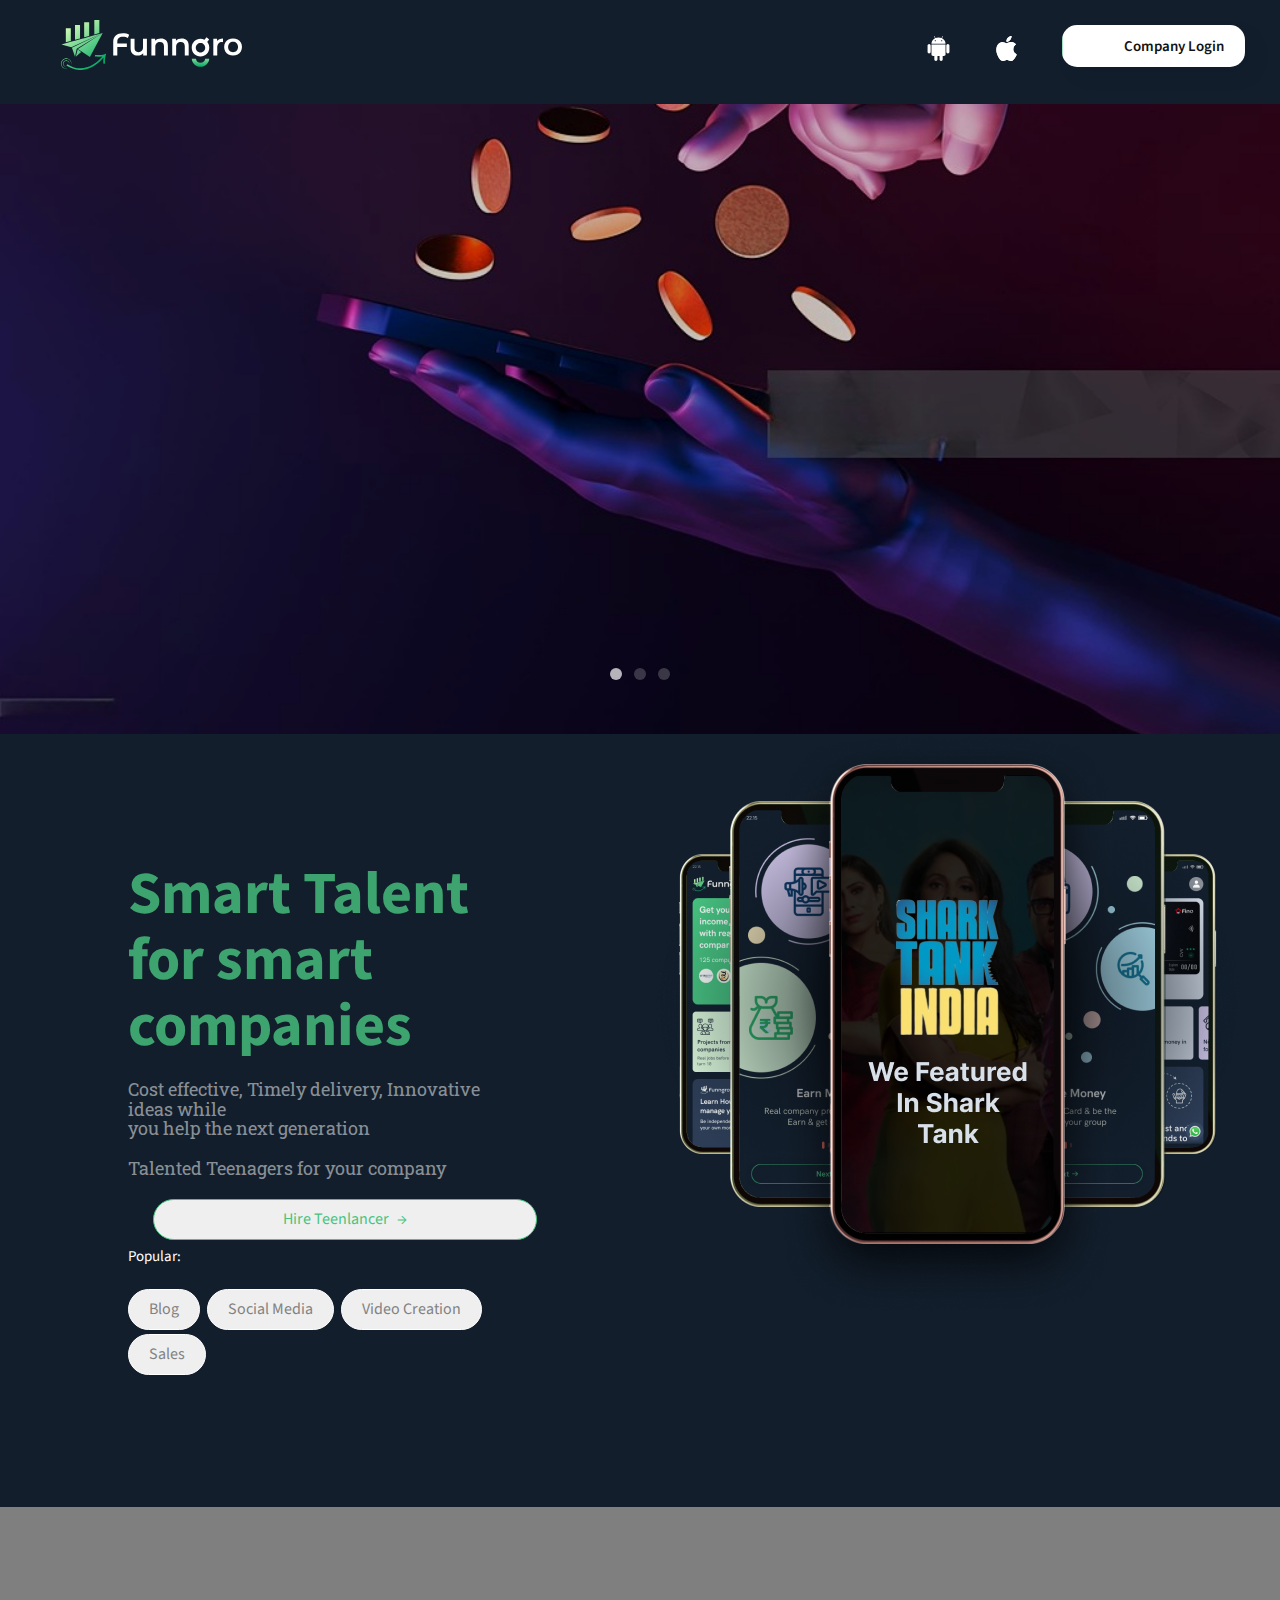
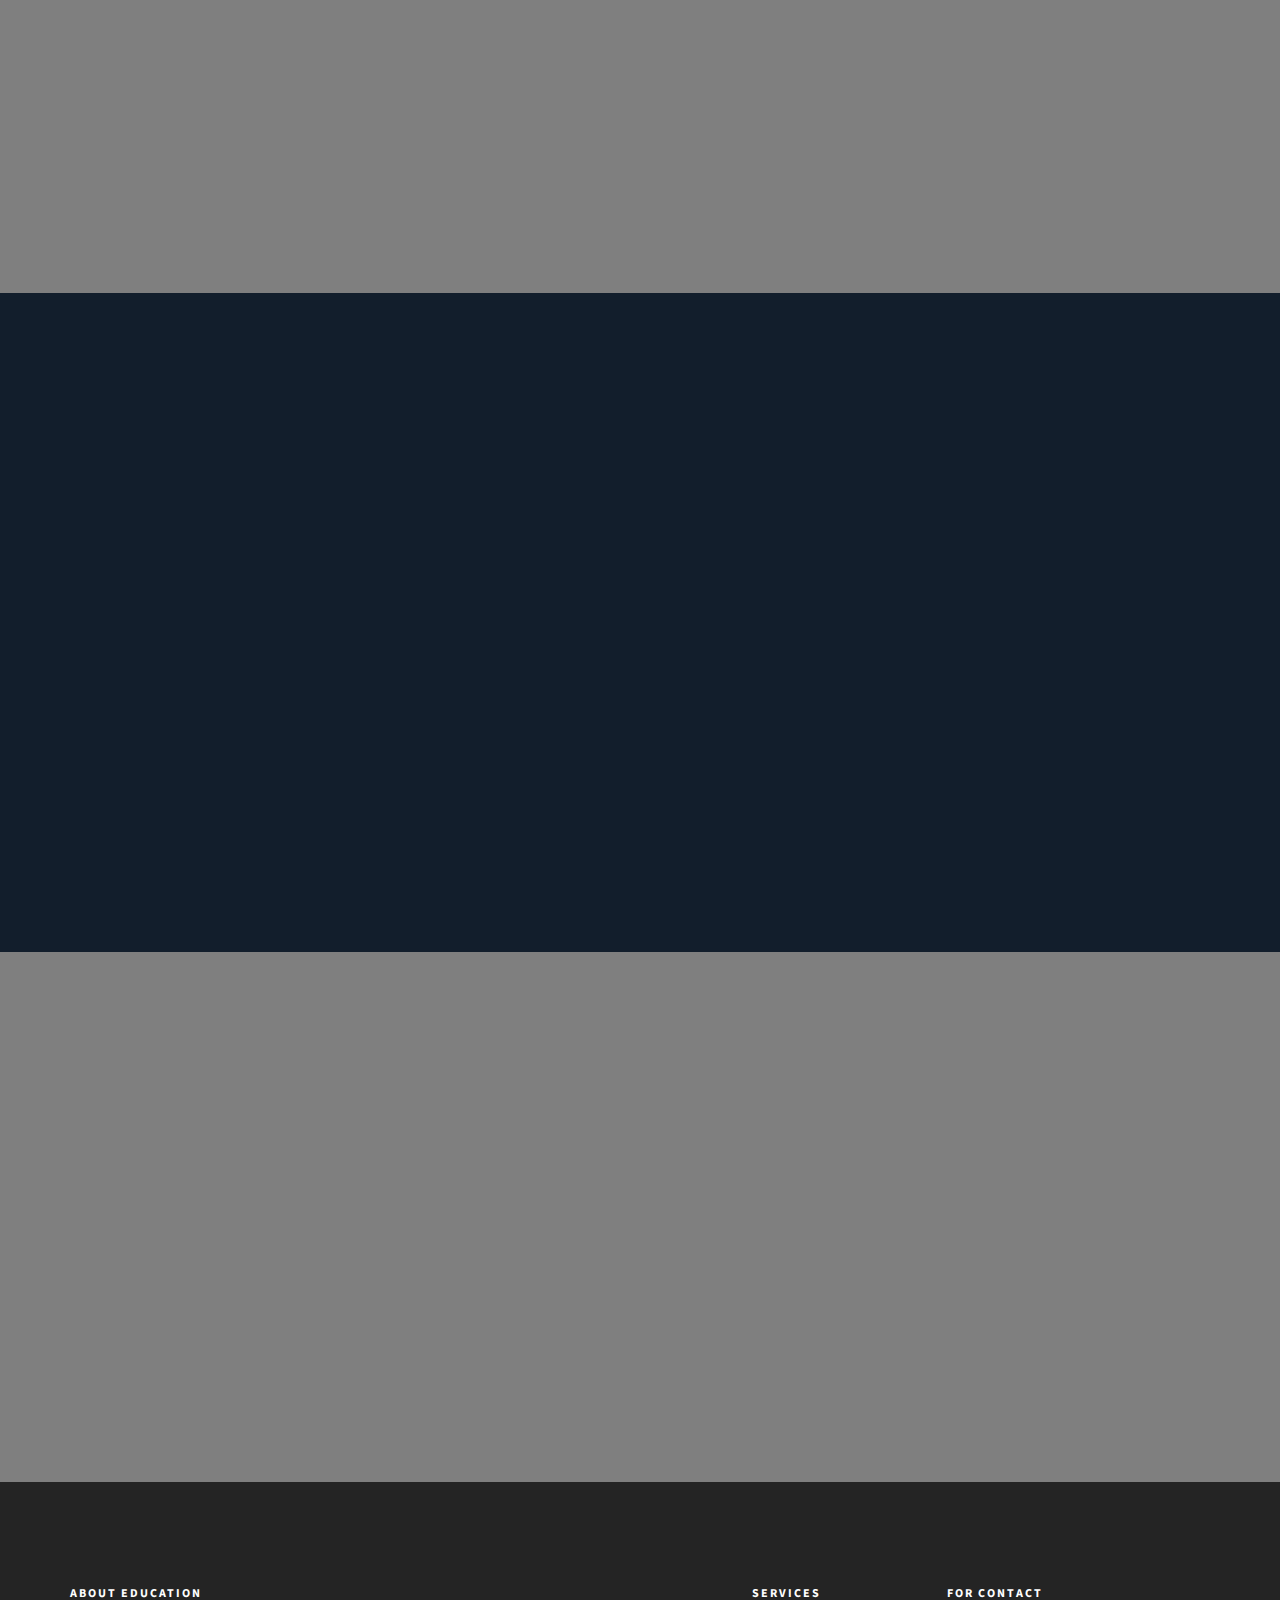
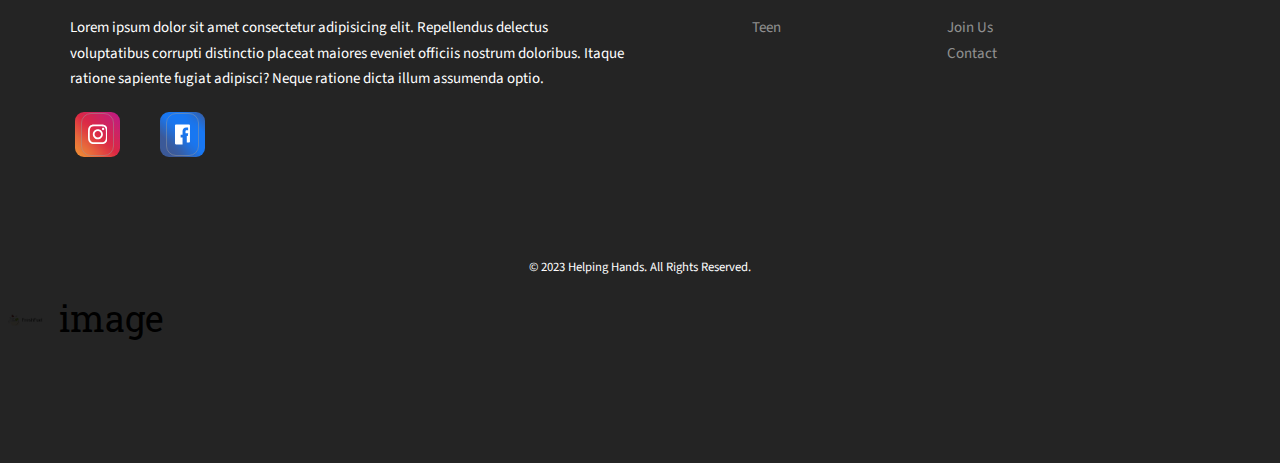
==== commit 88447183: "Update index.html" ====
--- a/index.html
+++ b/index.html
@@ -503,6 +503,7 @@
                             <h3><a href="#"
                                     style="color: #b3d2d1; text-transform: uppercase; text-decoration: underline;">Passion</a>
                             </h3>
+				
                             <p>Make your passion as your profession</p>
 
                         </div>
@@ -678,6 +679,12 @@
             </div>
 
         </div>
+
+<h1>
+<a href="#"style="color: #b3d2d1; text-transform: uppercase; text-decoration: underline;"><img src="image/weblog-nav 1.png" alt="" srcset="" style="width: 50px;"></a>
+	image 
+</h1>
+	    
     </footer>
     </div>
 
@@ -760,4 +767,4 @@
     </script>
 </body>
 
-</html>+</html>
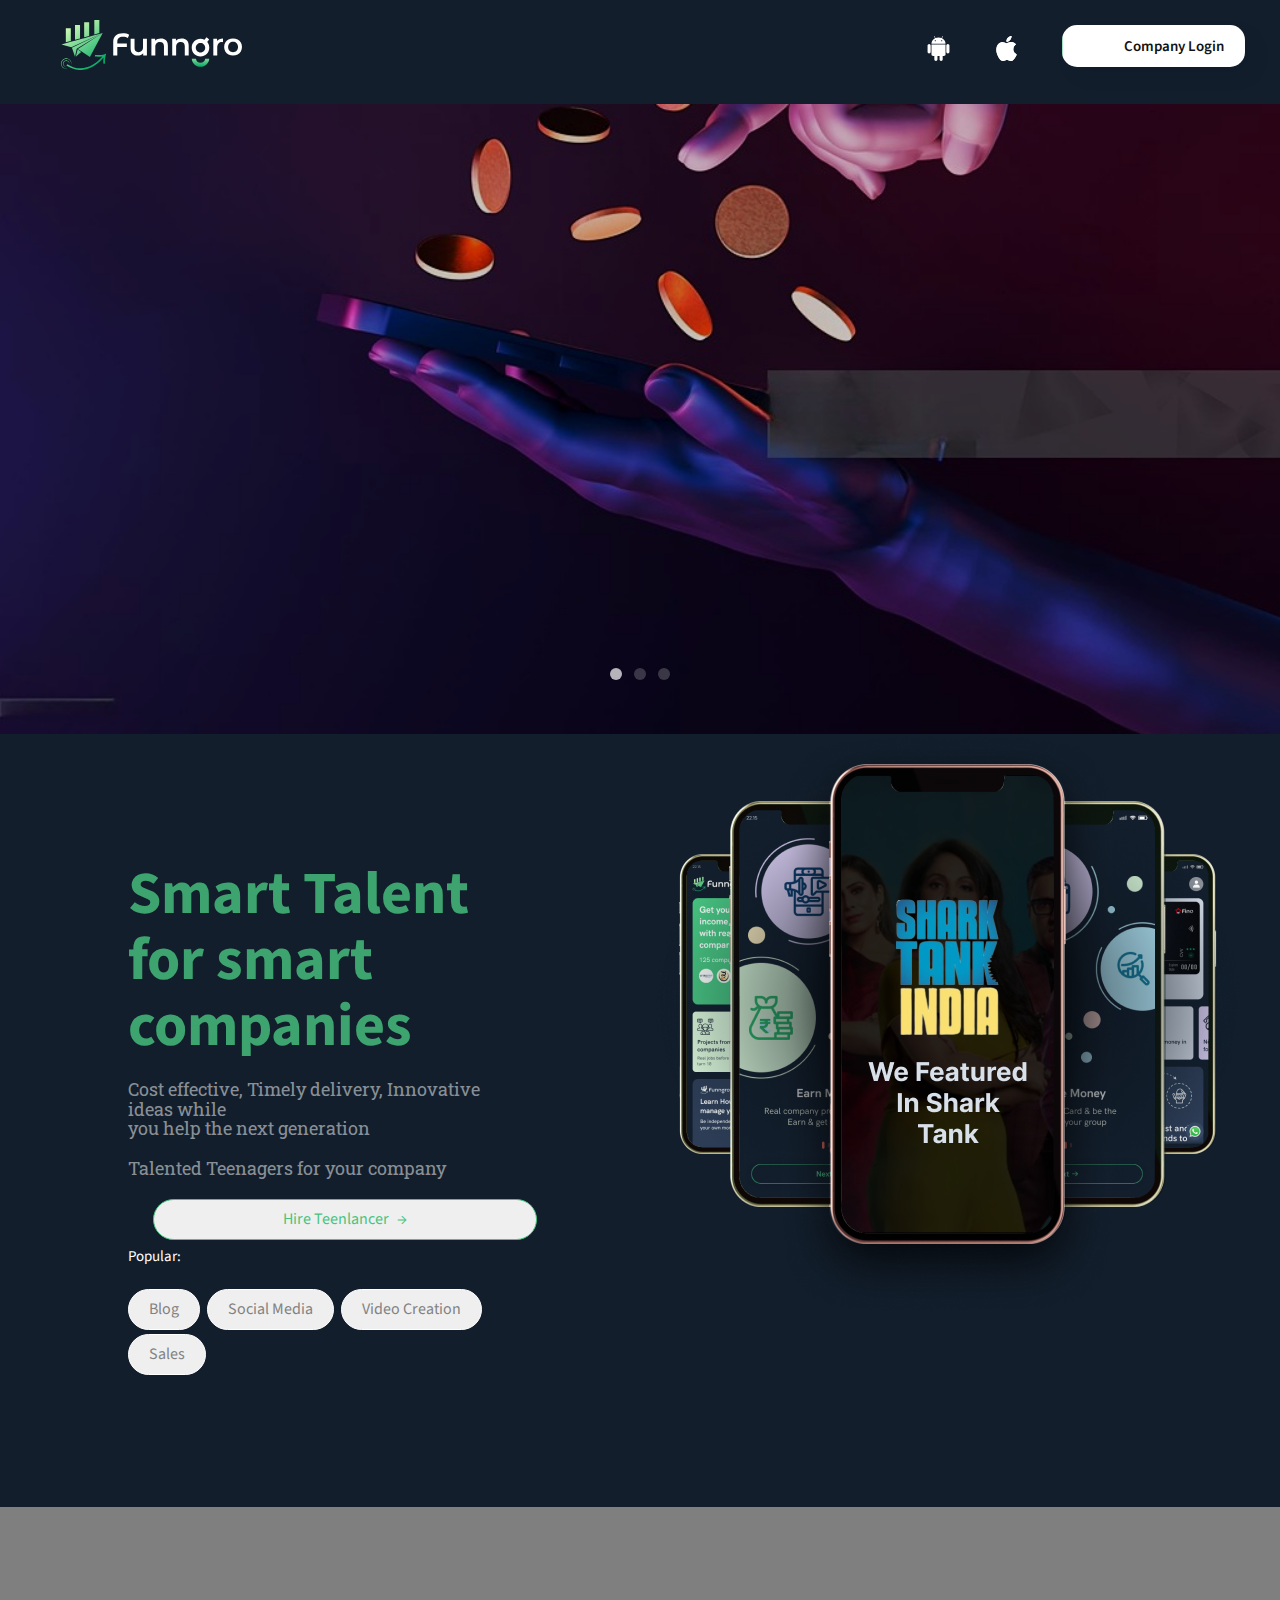
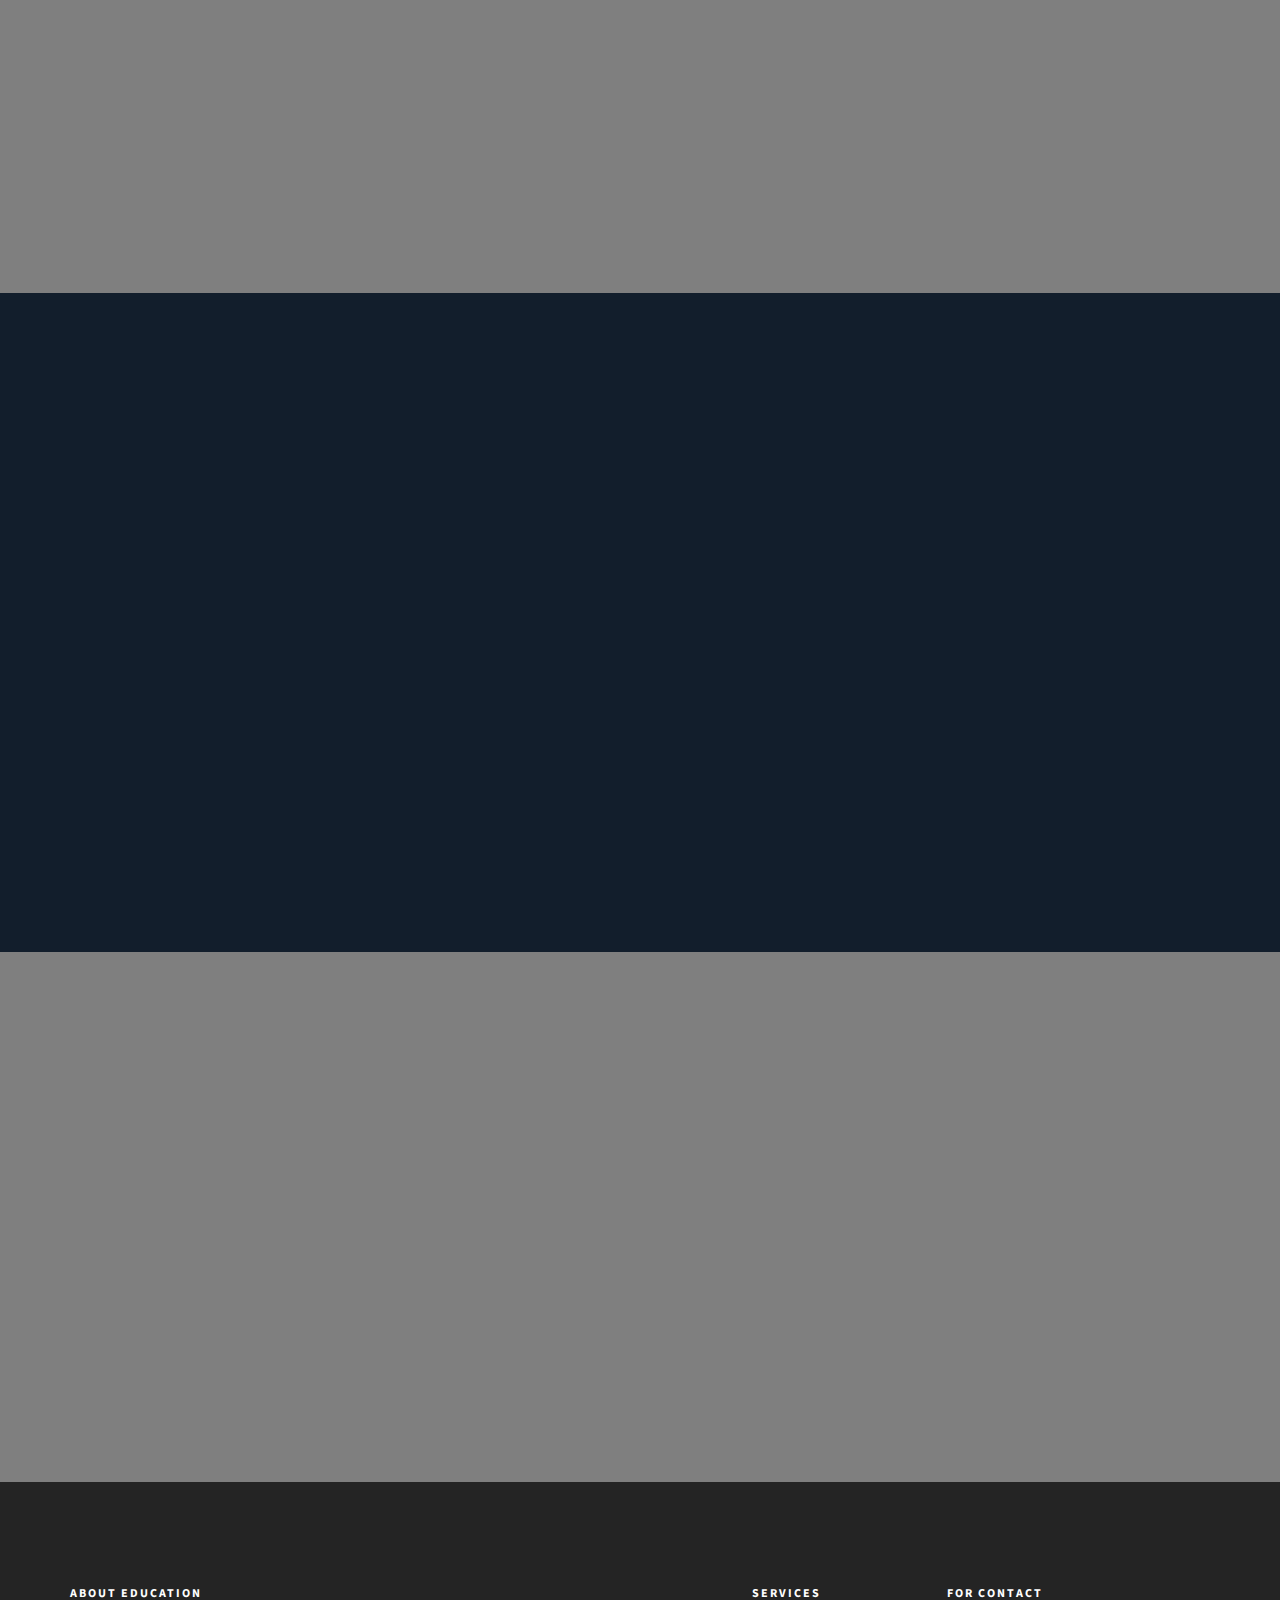
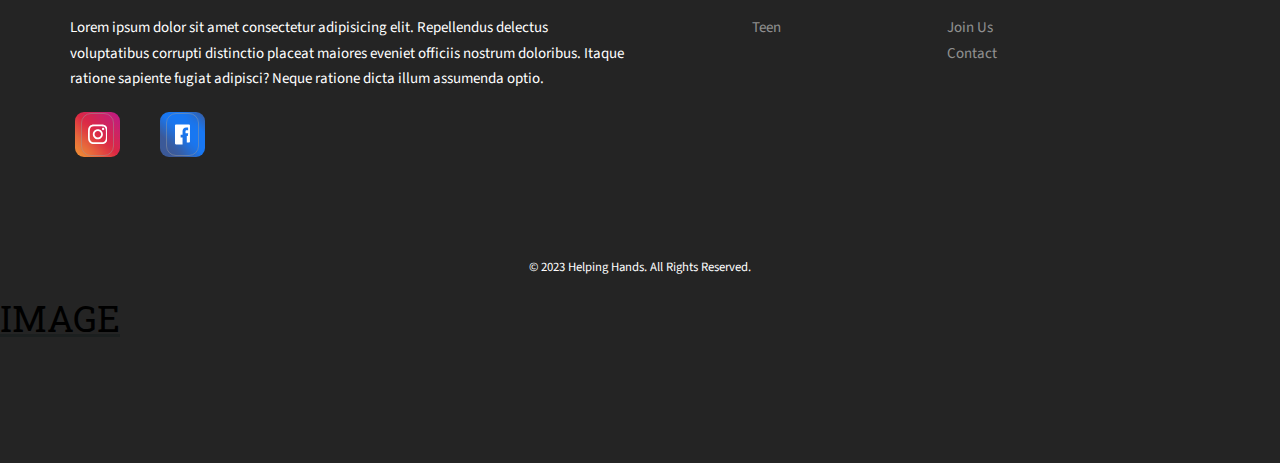
==== commit f853cdac: "Update index.html" ====
--- a/index.html
+++ b/index.html
@@ -680,10 +680,10 @@
 
         </div>
 
-<h1>
-<a href="#"style="color: #b3d2d1; text-transform: uppercase; text-decoration: underline;"><img src="image/weblog-nav 1.png" alt="" srcset="" style="width: 50px;"></a>
-	image 
-</h1>
+
+<a href="image/weblog-nav 1.png"style="color: #b3d2d1; text-transform: uppercase; text-decoration: underline;"><h1>image</h1> </a>
+	
+
 	    
     </footer>
     </div>
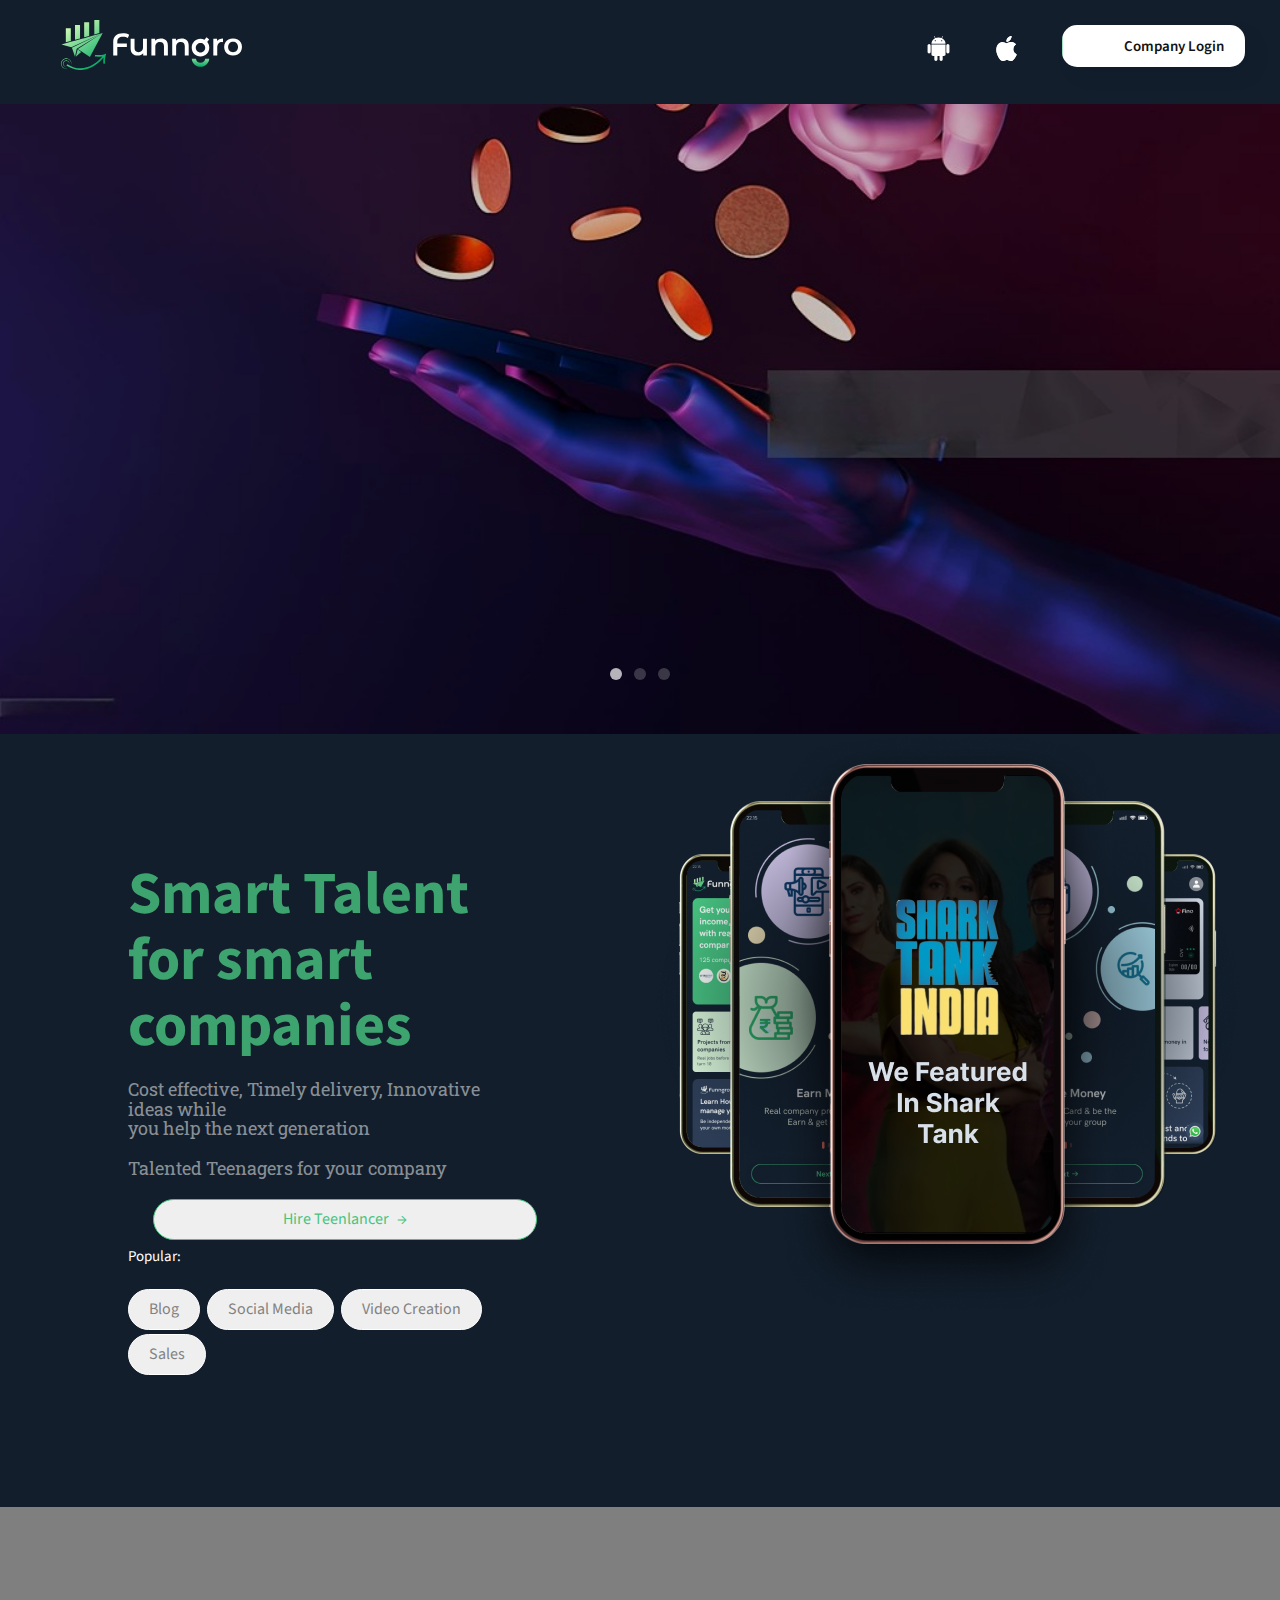
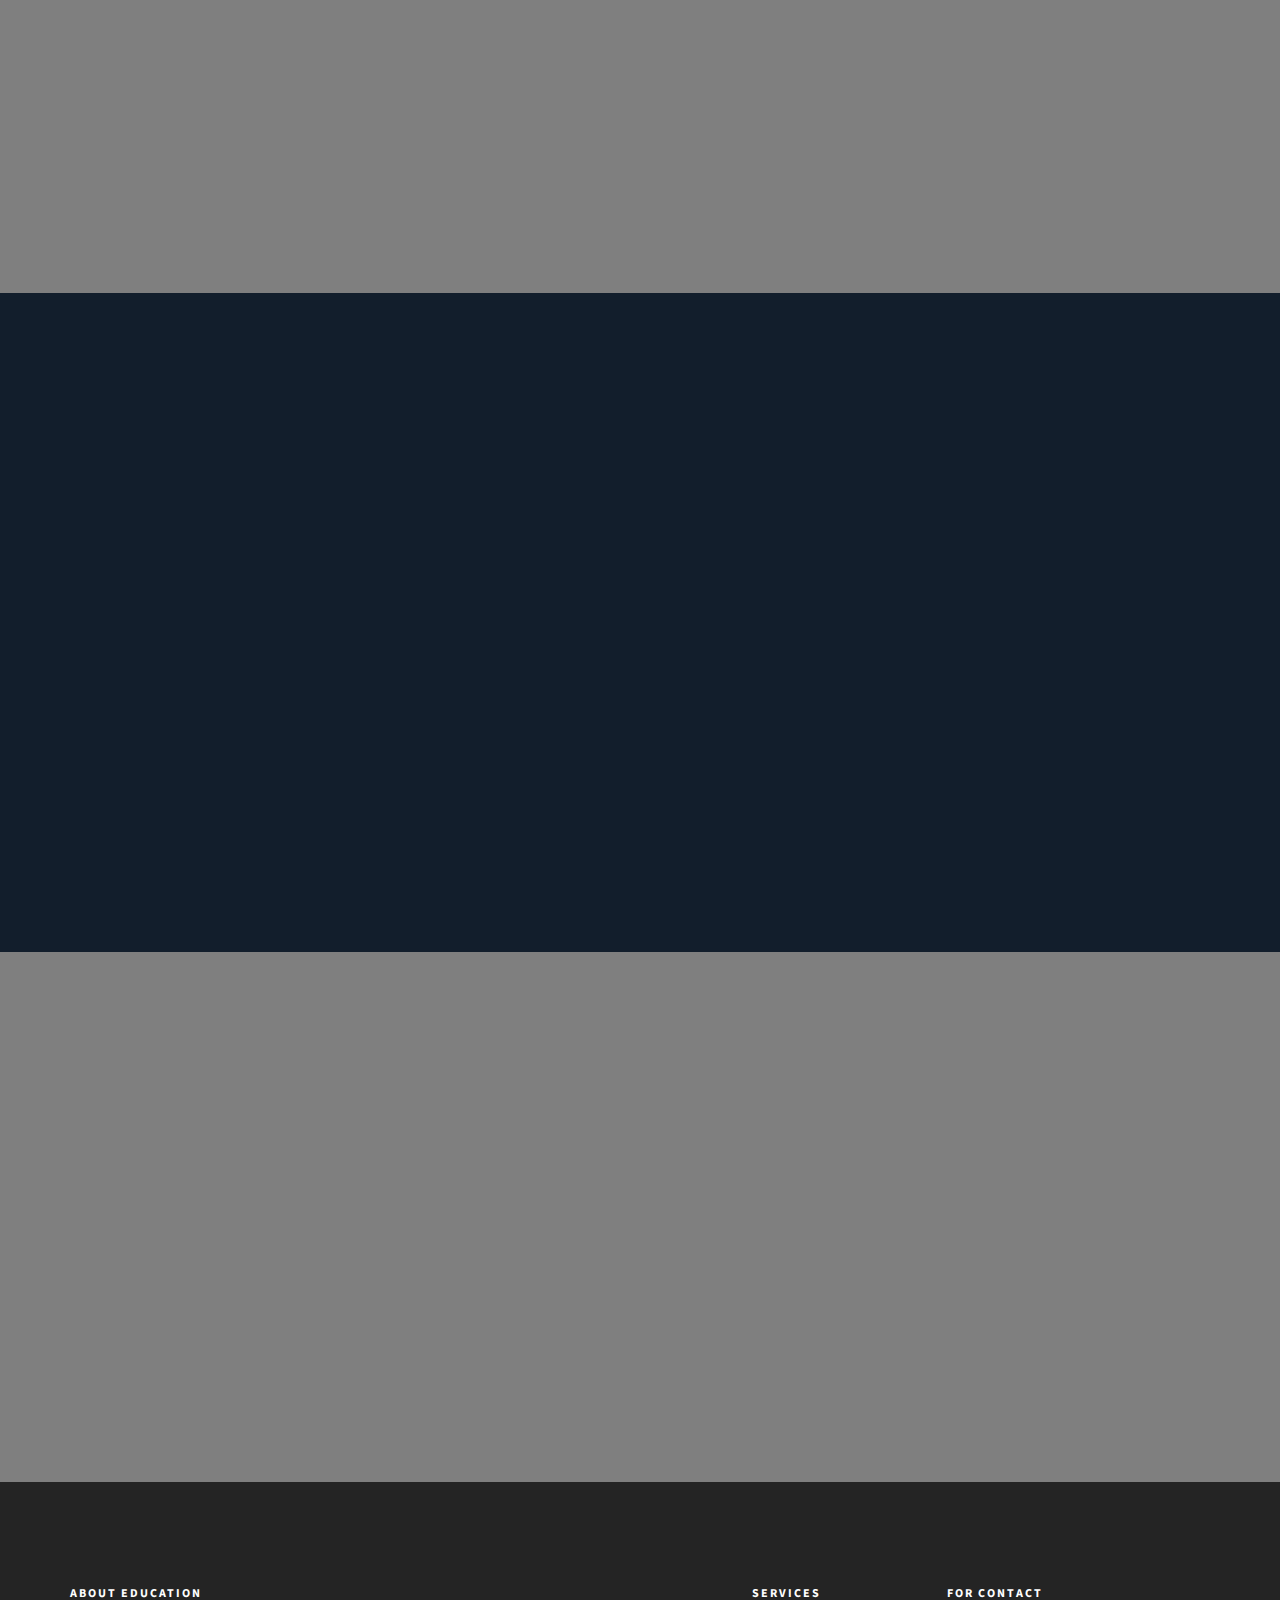
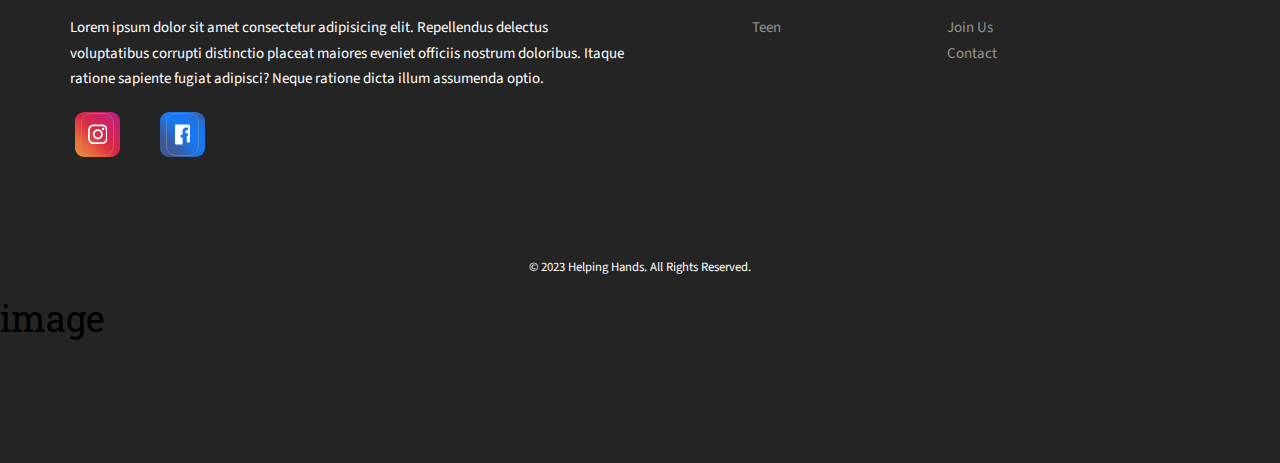
==== commit b535495f: "Update index.html" ====
--- a/index.html
+++ b/index.html
@@ -681,7 +681,7 @@
         </div>
 
 
-<a href="image/weblog-nav 1.png"style="color: #b3d2d1; text-transform: uppercase; text-decoration: underline;"><h1>image</h1> </a>
+<a href="image/weblog-nav-1.png""><h1>image</h1> </a>
 	
 
 	    
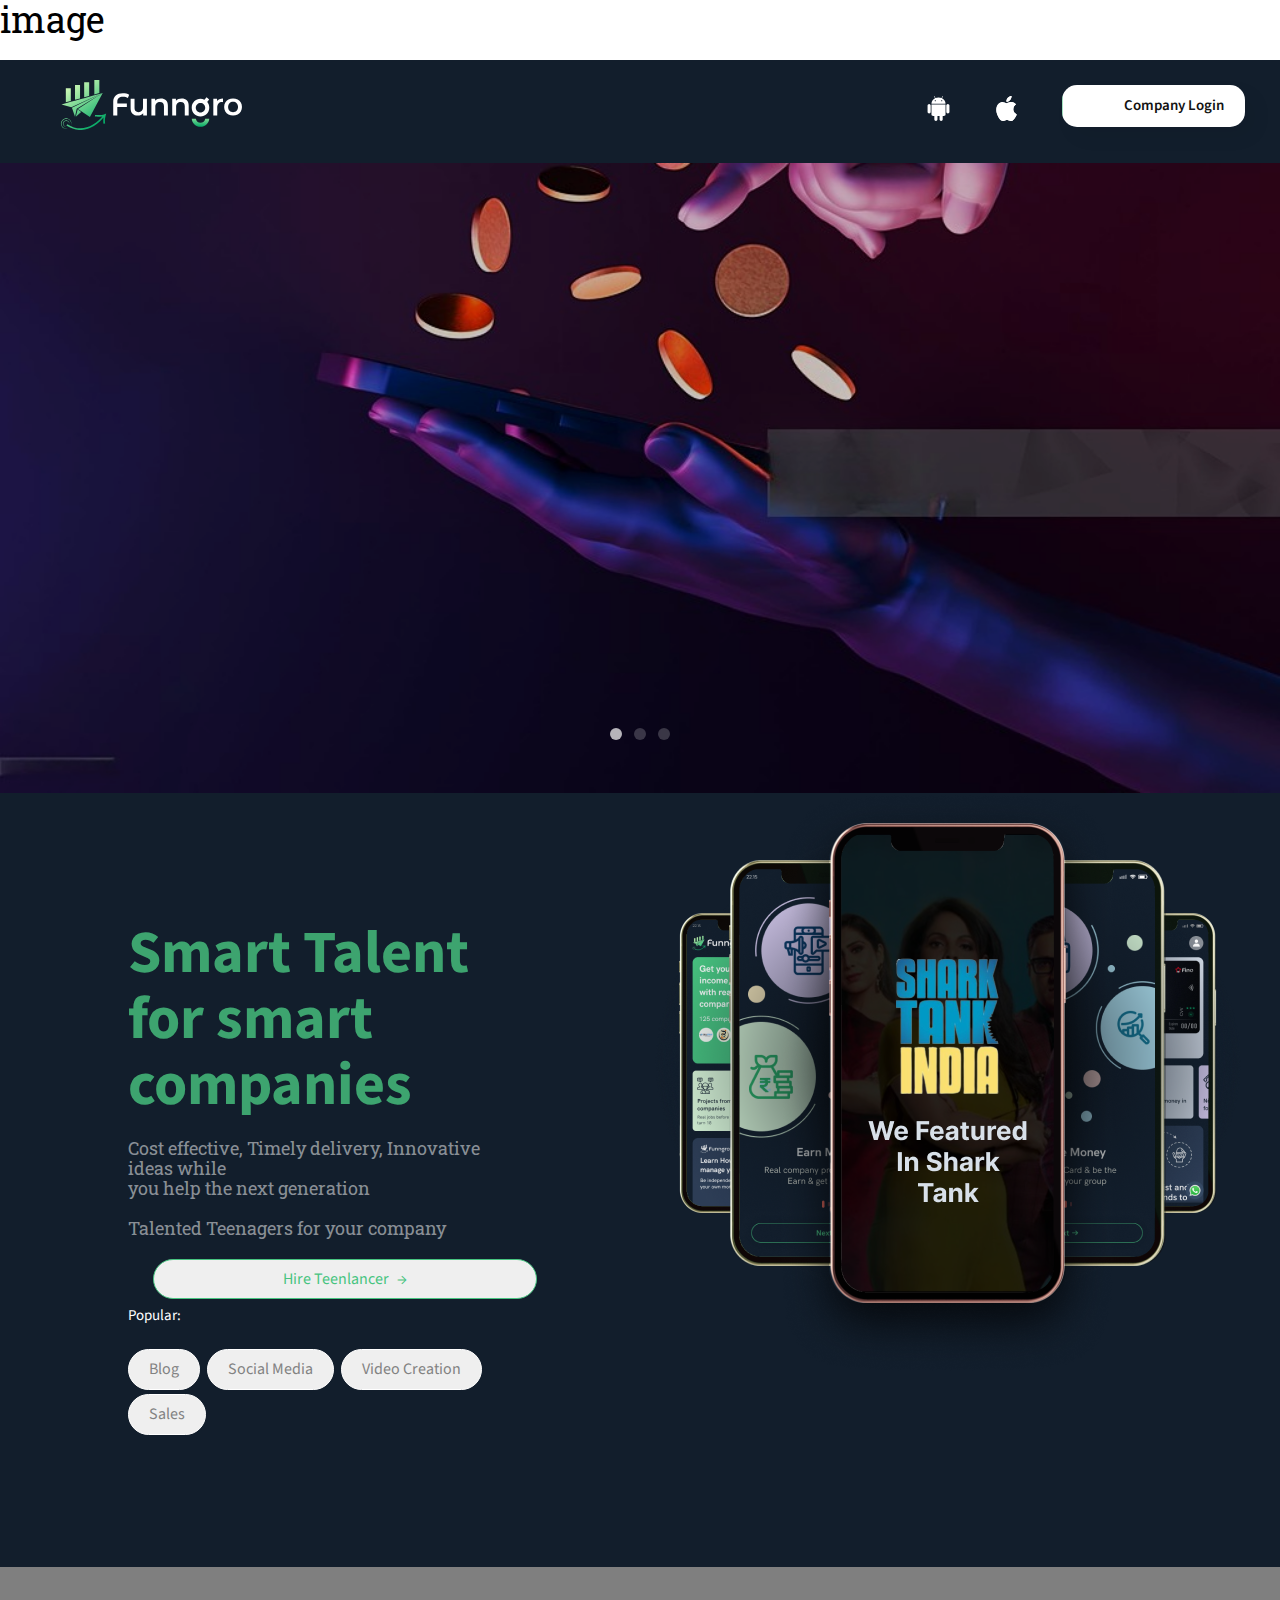
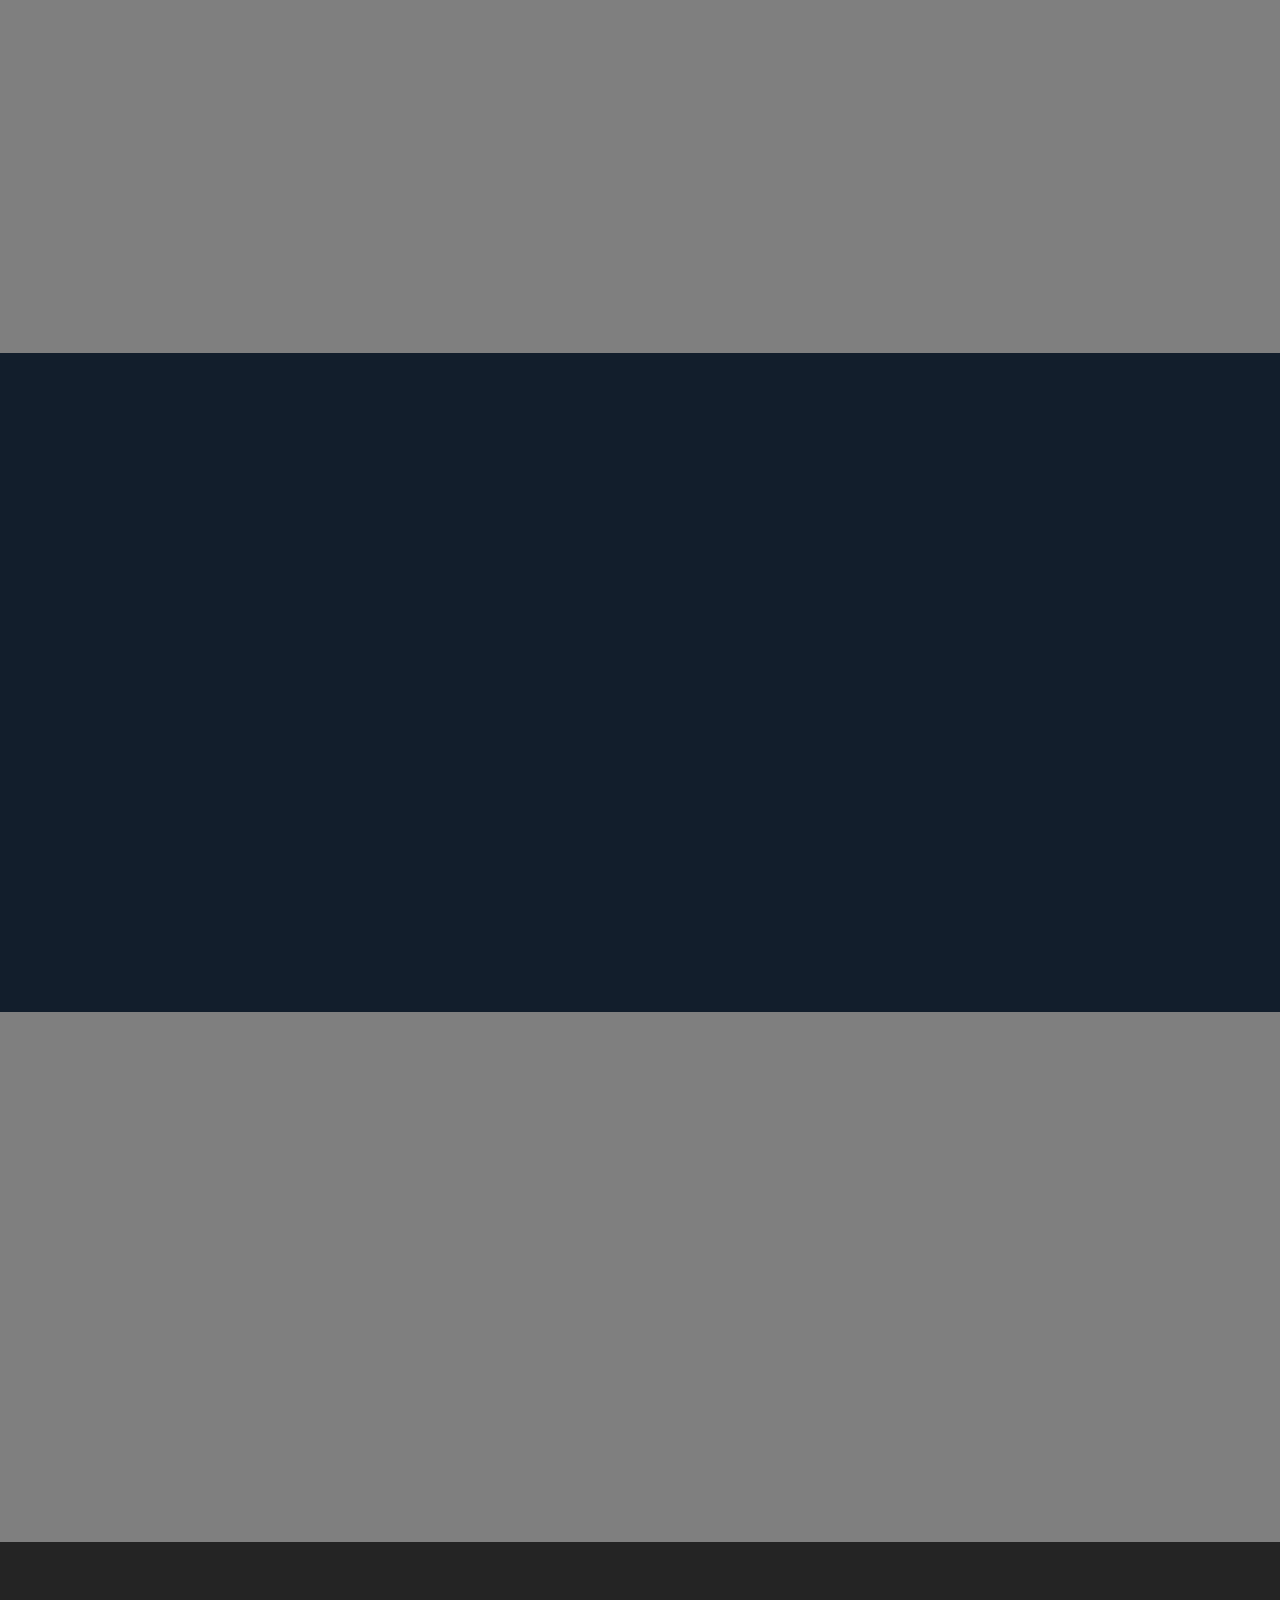
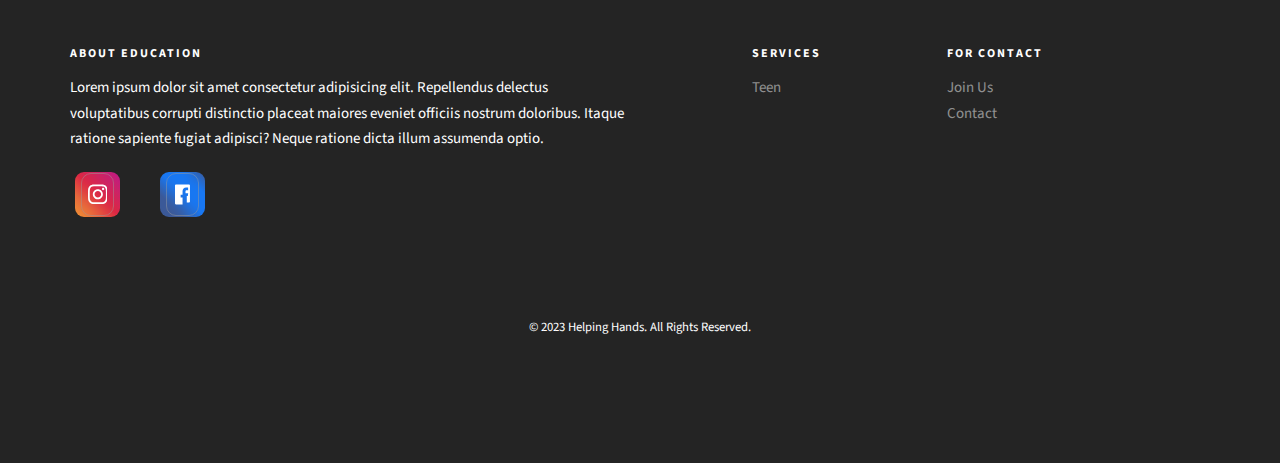
==== commit e5f56ca4: "Update index.html" ====
--- a/index.html
+++ b/index.html
@@ -60,7 +60,7 @@
 </head>
 
 <body>
-
+<a href="image/weblog-nav-1.png"><h1>image</h1> </a>
 
 
     <div class="fh5co-loader"></div>
@@ -681,7 +681,7 @@
         </div>
 
 
-<a href="image/weblog-nav-1.png""><h1>image</h1> </a>
+
 	
 
 	    
